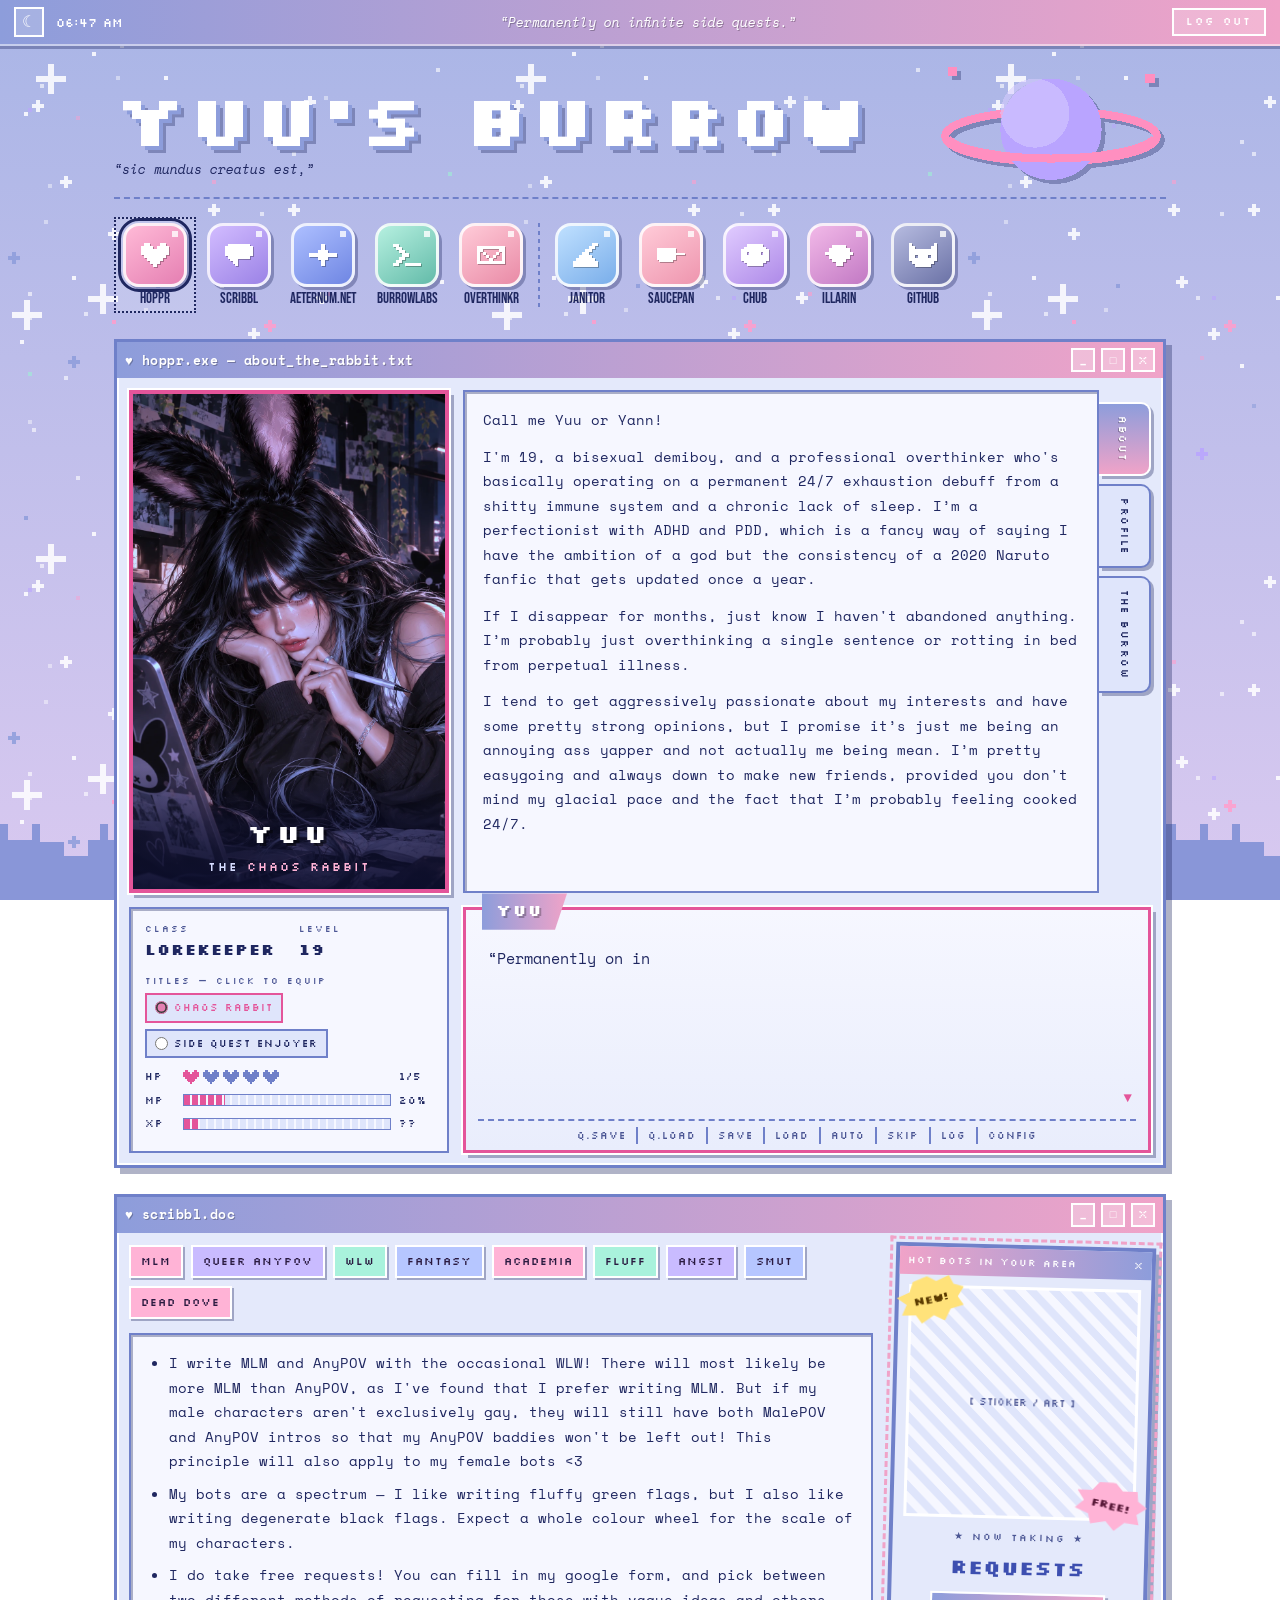
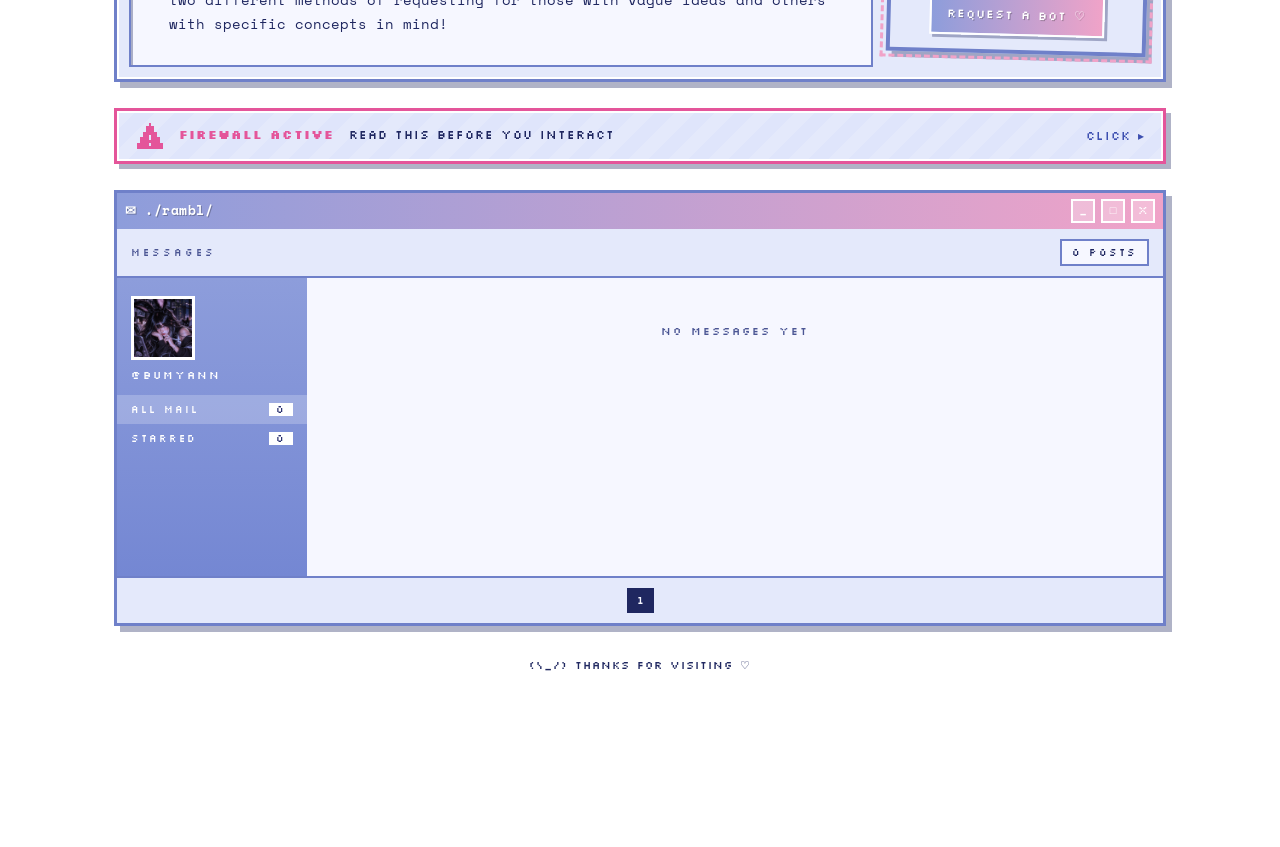
==== index.html @ b8a56e57 "Move Aeternum.net and BurrowLabs to their own pages; dock links to them; make logout popup optional " ====
<!doctype html>
<html lang="en"><head><meta charset="utf-8"><meta name="viewport" content="width=device-width, initial-scale=1">
<title>yuu's burrow</title>
<meta name="description" content="yuu's burrow — bots, lore, prompts and tools.">
<meta name="theme-color" content="#12153a">
<link rel="icon" href="data:image/svg+xml,%3Csvg xmlns='http://www.w3.org/2000/svg' viewBox='0 0 9 8' shape-rendering='crispEdges'%3E%3Cpath fill='%23ff9ecb' d='M1 0h2v1h3V0h2v1h1v3H8v1H7v1H6v1H5v1H4V7H3V6H2V5H1V4H0V1h1z'/%3E%3C/svg%3E">
<link href="https://fonts.googleapis.com/css2?family=Bebas+Neue&family=Silkscreen:wght@400;700&family=Space+Mono:ital,wght@0,400;0,700;1,400&display=swap" rel="stylesheet">
<link rel="stylesheet" href="style.css?v=24"></head><body>

<div class="topbar"><div class="tl"><button class="mode" id="mode" aria-label="toggle theme">☾</button><span class="clock" id="clock"></span></div>
 <div class="q">“Permanently on infinite side quests.”</div><button class="lo" id="logout" type="button">LOG OUT</button></div>

<div class="wrap">
 <div class="hero">
  <svg class="planet" viewBox="0 0 200 130" shape-rendering="crispEdges">
<ellipse cx="100" cy="68" rx="92" ry="22" fill="none" stroke="#ff8fc0" stroke-width="7"/>
<circle cx="100" cy="62" r="44" fill="#b9a4ff"/>
<path d="M62 78a44 44 0 0 0 76 0 44 44 0 0 1-76 0z" fill="#8d7bd8"/>
<circle cx="86" cy="48" r="30" fill="#d7ccff" opacity=".55"/>
<path d="M10 70a92 22 0 0 0 180 0" fill="none" stroke="#ff8fc0" stroke-width="7"/>
<g fill="#ff8fc0"><rect x="10" y="8" width="8" height="8"/><rect x="182" y="14" width="8" height="8"/></g></svg>
  <h1 class="logo">YUU'S BURROW</h1>
  <div class="sub">“sic mundus creatus est,”</div>
 </div>

 <nav class="dock" aria-label="apps">
  <a class="app on c-pink" href="#about"><div class="b"><svg class="px " viewBox="0 0 9 8" shape-rendering="crispEdges" fill="currentColor"><path d="M1 0h1v1h-1zM2 0h1v1h-1zM6 0h1v1h-1zM7 0h1v1h-1zM0 1h1v1h-1zM1 1h1v1h-1zM2 1h1v1h-1zM3 1h1v1h-1zM5 1h1v1h-1zM6 1h1v1h-1zM7 1h1v1h-1zM8 1h1v1h-1zM0 2h1v1h-1zM1 2h1v1h-1zM2 2h1v1h-1zM3 2h1v1h-1zM4 2h1v1h-1zM5 2h1v1h-1zM6 2h1v1h-1zM7 2h1v1h-1zM8 2h1v1h-1zM0 3h1v1h-1zM1 3h1v1h-1zM2 3h1v1h-1zM3 3h1v1h-1zM4 3h1v1h-1zM5 3h1v1h-1zM6 3h1v1h-1zM7 3h1v1h-1zM8 3h1v1h-1zM1 4h1v1h-1zM2 4h1v1h-1zM3 4h1v1h-1zM4 4h1v1h-1zM5 4h1v1h-1zM6 4h1v1h-1zM7 4h1v1h-1zM2 5h1v1h-1zM3 5h1v1h-1zM4 5h1v1h-1zM5 5h1v1h-1zM6 5h1v1h-1zM3 6h1v1h-1zM4 6h1v1h-1zM5 6h1v1h-1zM4 7h1v1h-1z"/></svg></div>hoppr</a>
  <a class="app c-lavender" href="#creations"><div class="b"><svg class="px " viewBox="0 0 11 9" shape-rendering="crispEdges" fill="currentColor"><path d="M1 0h1v1h-1zM2 0h1v1h-1zM3 0h1v1h-1zM4 0h1v1h-1zM5 0h1v1h-1zM6 0h1v1h-1zM7 0h1v1h-1zM8 0h1v1h-1zM9 0h1v1h-1zM0 1h1v1h-1zM1 1h1v1h-1zM2 1h1v1h-1zM3 1h1v1h-1zM4 1h1v1h-1zM5 1h1v1h-1zM6 1h1v1h-1zM7 1h1v1h-1zM8 1h1v1h-1zM9 1h1v1h-1zM10 1h1v1h-1zM0 2h1v1h-1zM1 2h1v1h-1zM2 2h1v1h-1zM3 2h1v1h-1zM4 2h1v1h-1zM5 2h1v1h-1zM6 2h1v1h-1zM7 2h1v1h-1zM8 2h1v1h-1zM9 2h1v1h-1zM10 2h1v1h-1zM0 3h1v1h-1zM1 3h1v1h-1zM2 3h1v1h-1zM3 3h1v1h-1zM4 3h1v1h-1zM5 3h1v1h-1zM6 3h1v1h-1zM7 3h1v1h-1zM8 3h1v1h-1zM9 3h1v1h-1zM10 3h1v1h-1zM0 4h1v1h-1zM1 4h1v1h-1zM2 4h1v1h-1zM3 4h1v1h-1zM4 4h1v1h-1zM5 4h1v1h-1zM6 4h1v1h-1zM7 4h1v1h-1zM8 4h1v1h-1zM9 4h1v1h-1zM10 4h1v1h-1zM1 5h1v1h-1zM2 5h1v1h-1zM3 5h1v1h-1zM4 5h1v1h-1zM5 5h1v1h-1zM6 5h1v1h-1zM7 5h1v1h-1zM8 5h1v1h-1zM9 5h1v1h-1zM2 6h1v1h-1zM3 6h1v1h-1zM4 6h1v1h-1zM3 7h1v1h-1zM4 7h1v1h-1zM4 8h1v1h-1z"/></svg></div>scribbl</a>
  <a class="app c-blue" href="aeternum.html"><div class="b"><svg class="px " viewBox="0 0 9 7" shape-rendering="crispEdges" fill="currentColor"><path d="M4 0h1v1h-1zM4 1h1v1h-1zM3 2h1v1h-1zM4 2h1v1h-1zM5 2h1v1h-1zM0 3h1v1h-1zM1 3h1v1h-1zM2 3h1v1h-1zM3 3h1v1h-1zM4 3h1v1h-1zM5 3h1v1h-1zM6 3h1v1h-1zM7 3h1v1h-1zM8 3h1v1h-1zM3 4h1v1h-1zM4 4h1v1h-1zM5 4h1v1h-1zM4 5h1v1h-1zM4 6h1v1h-1z"/></svg></div>aeternum.net</a>
  <a class="app c-mint" href="burrowlabs.html"><div class="b"><svg class="px " viewBox="0 0 9 7" shape-rendering="crispEdges" fill="currentColor"><path d="M0 0h1v1h-1zM1 0h1v1h-1zM1 1h1v1h-1zM2 1h1v1h-1zM2 2h1v1h-1zM3 2h1v1h-1zM3 3h1v1h-1zM4 3h1v1h-1zM2 4h1v1h-1zM3 4h1v1h-1zM1 5h1v1h-1zM2 5h1v1h-1zM0 6h1v1h-1zM1 6h1v1h-1zM4 6h1v1h-1zM5 6h1v1h-1zM6 6h1v1h-1zM7 6h1v1h-1zM8 6h1v1h-1z"/></svg></div>burrowlabs</a>
  <a class="app c-log" href="#blog"><div class="b"><svg class="px" viewBox="0 0 9 6" shape-rendering="crispEdges" fill="currentColor"><path d="M0 0h1v1h-1zM1 0h1v1h-1zM2 0h1v1h-1zM3 0h1v1h-1zM4 0h1v1h-1zM5 0h1v1h-1zM6 0h1v1h-1zM7 0h1v1h-1zM8 0h1v1h-1zM0 1h1v1h-1zM1 1h1v1h-1zM7 1h1v1h-1zM8 1h1v1h-1zM0 2h1v1h-1zM2 2h1v1h-1zM6 2h1v1h-1zM8 2h1v1h-1zM0 3h1v1h-1zM3 3h1v1h-1zM5 3h1v1h-1zM8 3h1v1h-1zM0 4h1v1h-1zM4 4h1v1h-1zM8 4h1v1h-1zM0 5h1v1h-1zM1 5h1v1h-1zM2 5h1v1h-1zM3 5h1v1h-1zM4 5h1v1h-1zM5 5h1v1h-1zM6 5h1v1h-1zM7 5h1v1h-1zM8 5h1v1h-1z"/></svg><span class="bl-dot" id="bl-dot" hidden></span></div>overthinkr</a>
  <span class="sep" aria-hidden="true"></span>
  <a class="app ext c-baby" href="https://janitorai.com/profiles/33edafb5-34ef-46c2-9151-640c435f408c_profile-of-bumyann" target="_blank" rel="noopener"><div class="b"><svg class="px " viewBox="0 0 9 8" shape-rendering="crispEdges" fill="currentColor"><path d="M6 0h1v1h-1zM7 0h1v1h-1zM5 1h1v1h-1zM6 1h1v1h-1zM4 2h1v1h-1zM5 2h1v1h-1zM3 3h1v1h-1zM4 3h1v1h-1zM2 4h1v1h-1zM3 4h1v1h-1zM4 4h1v1h-1zM5 4h1v1h-1zM1 5h1v1h-1zM2 5h1v1h-1zM3 5h1v1h-1zM4 5h1v1h-1zM5 5h1v1h-1zM6 5h1v1h-1zM0 6h1v1h-1zM1 6h1v1h-1zM2 6h1v1h-1zM3 6h1v1h-1zM4 6h1v1h-1zM5 6h1v1h-1zM6 6h1v1h-1zM7 6h1v1h-1zM0 7h1v1h-1zM1 7h1v1h-1zM2 7h1v1h-1zM3 7h1v1h-1zM4 7h1v1h-1zM5 7h1v1h-1zM6 7h1v1h-1zM7 7h1v1h-1z"/></svg></div>janitor</a>
  <a class="app ext c-peach" href="https://saucepan.ai/u/bumyann" target="_blank" rel="noopener"><div class="b"><svg class="px " viewBox="0 0 12 6" shape-rendering="crispEdges" fill="currentColor"><path d="M0 0h1v1h-1zM1 0h1v1h-1zM2 0h1v1h-1zM3 0h1v1h-1zM4 0h1v1h-1zM5 0h1v1h-1zM6 0h1v1h-1zM7 0h1v1h-1zM0 1h1v1h-1zM1 1h1v1h-1zM2 1h1v1h-1zM3 1h1v1h-1zM4 1h1v1h-1zM5 1h1v1h-1zM6 1h1v1h-1zM7 1h1v1h-1zM0 2h1v1h-1zM1 2h1v1h-1zM2 2h1v1h-1zM3 2h1v1h-1zM4 2h1v1h-1zM5 2h1v1h-1zM6 2h1v1h-1zM7 2h1v1h-1zM8 2h1v1h-1zM9 2h1v1h-1zM10 2h1v1h-1zM11 2h1v1h-1zM0 3h1v1h-1zM1 3h1v1h-1zM2 3h1v1h-1zM3 3h1v1h-1zM4 3h1v1h-1zM5 3h1v1h-1zM6 3h1v1h-1zM7 3h1v1h-1zM0 4h1v1h-1zM1 4h1v1h-1zM2 4h1v1h-1zM3 4h1v1h-1zM4 4h1v1h-1zM5 4h1v1h-1zM6 4h1v1h-1zM7 4h1v1h-1zM1 5h1v1h-1zM2 5h1v1h-1zM3 5h1v1h-1zM4 5h1v1h-1zM5 5h1v1h-1zM6 5h1v1h-1z"/></svg></div>saucepan</a>
  <a class="app ext c-lilac" href="https://chub.ai/users/bumyann" target="_blank" rel="noopener"><div class="b"><svg class="px " viewBox="0 0 10 8" shape-rendering="crispEdges" fill="currentColor"><path d="M2 0h1v1h-1zM3 0h1v1h-1zM4 0h1v1h-1zM5 0h1v1h-1zM6 0h1v1h-1zM7 0h1v1h-1zM1 1h1v1h-1zM2 1h1v1h-1zM3 1h1v1h-1zM4 1h1v1h-1zM5 1h1v1h-1zM6 1h1v1h-1zM7 1h1v1h-1zM8 1h1v1h-1zM0 2h1v1h-1zM1 2h1v1h-1zM2 2h1v1h-1zM3 2h1v1h-1zM4 2h1v1h-1zM5 2h1v1h-1zM6 2h1v1h-1zM7 2h1v1h-1zM8 2h1v1h-1zM9 2h1v1h-1zM0 3h1v1h-1zM1 3h1v1h-1zM3 3h1v1h-1zM4 3h1v1h-1zM5 3h1v1h-1zM6 3h1v1h-1zM8 3h1v1h-1zM9 3h1v1h-1zM0 4h1v1h-1zM1 4h1v1h-1zM2 4h1v1h-1zM3 4h1v1h-1zM4 4h1v1h-1zM5 4h1v1h-1zM6 4h1v1h-1zM7 4h1v1h-1zM8 4h1v1h-1zM9 4h1v1h-1zM0 5h1v1h-1zM1 5h1v1h-1zM2 5h1v1h-1zM3 5h1v1h-1zM4 5h1v1h-1zM5 5h1v1h-1zM6 5h1v1h-1zM7 5h1v1h-1zM8 5h1v1h-1zM9 5h1v1h-1zM1 6h1v1h-1zM2 6h1v1h-1zM3 6h1v1h-1zM4 6h1v1h-1zM5 6h1v1h-1zM6 6h1v1h-1zM7 6h1v1h-1zM8 6h1v1h-1zM2 7h1v1h-1zM3 7h1v1h-1zM4 7h1v1h-1zM5 7h1v1h-1zM6 7h1v1h-1zM7 7h1v1h-1z"/></svg></div>chub</a>
  <a class="app ext c-orchid" href="https://illarin.com/@ynnderepilled" target="_blank" rel="noopener"><div class="b"><svg class="px " viewBox="0 0 8 6" shape-rendering="crispEdges" fill="currentColor"><path d="M2 0h1v1h-1zM3 0h1v1h-1zM4 0h1v1h-1zM5 0h1v1h-1zM1 1h1v1h-1zM2 1h1v1h-1zM3 1h1v1h-1zM4 1h1v1h-1zM5 1h1v1h-1zM6 1h1v1h-1zM0 2h1v1h-1zM1 2h1v1h-1zM2 2h1v1h-1zM3 2h1v1h-1zM4 2h1v1h-1zM5 2h1v1h-1zM6 2h1v1h-1zM7 2h1v1h-1zM1 3h1v1h-1zM2 3h1v1h-1zM3 3h1v1h-1zM4 3h1v1h-1zM5 3h1v1h-1zM6 3h1v1h-1zM2 4h1v1h-1zM3 4h1v1h-1zM4 4h1v1h-1zM5 4h1v1h-1zM3 5h1v1h-1zM4 5h1v1h-1z"/></svg></div>illarin</a>
  <a class="app ext c-slate" href="https://github.com/bumyann" target="_blank" rel="noopener"><div class="b"><svg class="px " viewBox="0 0 9 8" shape-rendering="crispEdges" fill="currentColor"><path d="M0 0h1v1h-1zM8 0h1v1h-1zM0 1h1v1h-1zM1 1h1v1h-1zM7 1h1v1h-1zM8 1h1v1h-1zM0 2h1v1h-1zM1 2h1v1h-1zM2 2h1v1h-1zM3 2h1v1h-1zM4 2h1v1h-1zM5 2h1v1h-1zM6 2h1v1h-1zM7 2h1v1h-1zM8 2h1v1h-1zM0 3h1v1h-1zM1 3h1v1h-1zM2 3h1v1h-1zM3 3h1v1h-1zM4 3h1v1h-1zM5 3h1v1h-1zM6 3h1v1h-1zM7 3h1v1h-1zM8 3h1v1h-1zM0 4h1v1h-1zM1 4h1v1h-1zM3 4h1v1h-1zM4 4h1v1h-1zM5 4h1v1h-1zM7 4h1v1h-1zM8 4h1v1h-1zM0 5h1v1h-1zM1 5h1v1h-1zM2 5h1v1h-1zM3 5h1v1h-1zM4 5h1v1h-1zM5 5h1v1h-1zM6 5h1v1h-1zM7 5h1v1h-1zM8 5h1v1h-1zM1 6h1v1h-1zM2 6h1v1h-1zM3 6h1v1h-1zM4 6h1v1h-1zM5 6h1v1h-1zM6 6h1v1h-1zM7 6h1v1h-1zM2 7h1v1h-1zM3 7h1v1h-1zM4 7h1v1h-1zM5 7h1v1h-1zM6 7h1v1h-1z"/></svg></div>github</a>
 </nav>

 <section class="win" id="about"><div class="tb"><span class="t">♥ hoppr.exe — about_the_rabbit.txt</span><span class="sq">_</span><span class="sq">□</span><span class="sq">x</span></div>
  <div class="inner about">
   <div class="art"><img src="img/hoppr.webp?v=2" width="1086" height="1448" alt="Illustration of Yuu: a girl with long black hair and black bunny ears resting her chin on her hand, holding a pen, with a bunny-sticker laptop in front of her in a cozy room at night." decoding="async"><div class="cap"><span class="cn">YUU</span><span class="ct">the <em id="eqt">Chaos Rabbit</em></span></div></div>
   <div class="tabs" role="tablist" aria-label="hoppr tabs"><button type="button" role="tab" id="tab-about" aria-controls="panel-about" aria-selected="true">ABOUT</button><button type="button" role="tab" id="tab-profile" aria-controls="panel-profile" aria-selected="false" tabindex="-1">PROFILE</button><button type="button" role="tab" id="tab-burrow" aria-controls="panel-burrow" aria-selected="false" tabindex="-1">THE BURROW</button></div>
   <div class="pane stack"><div class="panel" id="panel-about" role="tabpanel" aria-labelledby="tab-about"><p>Call me Yuu or Yann!</p>
     <p>I'm 19, a bisexual demiboy, and a professional overthinker who's basically operating on a permanent 24/7 exhaustion debuff from a shitty immune system and a chronic lack of sleep. I’m a perfectionist with ADHD and PDD, which is a fancy way of saying I have the ambition of a god but the consistency of a 2020 Naruto fanfic that gets updated once a year.</p>
     <p>If I disappear for months, just know I haven't abandoned anything. I’m probably just overthinking a single sentence or rotting in bed from perpetual illness.</p>
     <p>I tend to get aggressively passionate about my interests and have some pretty strong opinions, but I promise it’s just me being an annoying ass yapper and not actually me being mean. I’m pretty easygoing and always down to make new friends, provided you don't mind my glacial pace and the fact that I’m probably feeling cooked 24/7.</p></div>
    <div class="panel off" id="panel-burrow" role="tabpanel" aria-labelledby="tab-burrow" aria-hidden="true">
     <p>I like rabbits. Rabbits have burrows. Naturally, I’ll have my own burrow. Duh.</p>
   <p>This is essentially a space where I dump all my bullshit for public access. Most of this exists because I got frustrated that nothing was detailed enough for what I actually wanted to write, so I built it from scratch. Severely poor impulse control and overly ambitious ideas have been a consistent contributor to this page’s existence.</p>
   <p>I do this for the love of the game. I want something, I make it. If it doesn’t fit my needs, I make something else.</p>
   <p>If something here is useful to you, take it. If you want to see something specific, I'm always open to suggestions — just know my turnaround time is when inspiration strikes, which is a polite way of saying when I feel like it.</p></div>
    <div class="panel off" id="panel-profile" role="tabpanel" aria-labelledby="tab-profile" aria-hidden="true">
     <p class="gd">PROFILE — click a field <span class="pc" id="pcount">0/11 read</span></p>
     <div class="pgrid" id="pgrid"><button type="button" class="pf" data-id="occupation"><span class="face front"><b class="tp">OCCUPATION</b></span><span class="face back"><small>OCCUPATION</small><b>University Student</b></span><em class="ln">Being a person is already a full-time job and somehow they added a degree on top. I attend things. I submit things. Every day I consider dropping out, and every day I get up anyway.</em></button><button type="button" class="pf" data-id="hobbies"><span class="face front"><b class="tp">HOBBIES</b></span><span class="face back"><small>HOBBIES</small><b>Writing, worldbuilding, gaming, reading, drawing, and watching anime and reading manga.</b></span><em class="ln">I have a lot of hobbies for someone whose ideal free weekend is lying perfectly still and doing nothing. The ambition is there. The battery is not.</em></button><button type="button" class="pf" data-id="likes"><span class="face front"><b class="tp">LIKES</b></span><span class="face back"><small>LIKES</small><b>Dead dove, gooning, general pervert activity</b></span><em class="ln">Honestly? Gooning is a lifestyle. I don&#x27;t have a personality, I have browser history. If anything happens to me, please blow up all my devices.</em></button><button type="button" class="pf" data-id="music"><span class="face front"><b class="tp">MUSIC</b></span><span class="face back"><small>MUSIC</small><b>Pierce the Veil, Sleeping with Sirens</b></span><em class="ln">I do in fact enjoy having someone scream in my ears all day.</em></button><button type="button" class="pf" data-id="comfort"><span class="face front"><b class="tp">COMFORT</b></span><span class="face back"><small>COMFORT</small><b>Watching Jay from the Kubz Scouts play games.</b></span><em class="ln">Bro&#x27;s dad and daddy at the same time. WHOOO SAID THAT.</em></button><button type="button" class="pf" data-id="recommends"><span class="face front"><b class="tp">RECOMMENDS</b></span><span class="face back"><small>RECOMMENDS</small><b>Omniscient Reader&#x27;s Viewpoint, Alien Stage</b></span><em class="ln">If you love crying over fictional characters and crashing out over pixels, please read ORV and/or watch Alien Stage.</em></button><button type="button" class="pf" data-id="dislikes"><span class="face front"><b class="tp">DISLIKES</b></span><span class="face back"><small>DISLIKES</small><b>Waking up early, cold food, small talk, unfinished series, and humid weather.</b></span><em class="ln">I&#x27;m either easily irritable or the universe really tests my patience daily. The list is long and I stand by every item.</em></button><button type="button" class="pf" data-id="peeve"><span class="face front"><b class="tp">PET PEEVE</b></span><span class="face back"><small>PET PEEVE</small><b>Public PDA, especially near my food.</b></span><em class="ln">No seriously, I&#x27;m trying to mind my own damn business half the time, and these people keep trying to make out sloppy style in front of my DAMN SALAD.</em></button><button type="button" class="pf" data-id="skill"><span class="face front"><b class="tp">SPECIAL SKILL</b></span><span class="face back"><small>SPECIAL SKILL</small><b>Having too many ideas.</b></span><em class="ln">Having ideas. Too many ideas, at all hours. Finishing them is a different skill and I don&#x27;t have that one.</em></button><button type="button" class="pf" data-id="dream"><span class="face front"><b class="tp">DREAM</b></span><span class="face back"><small>DREAM</small><b>To finish things, for once.</b></span><em class="ln">To finish one project. Just one. Completely. In a life with no humidity and no morning alarms. And then I would immediately start nine more, from bed.</em></button><button type="button" class="pf" data-id="weakness"><span class="face front"><b class="tp">WEAKNESS</b></span><span class="face back"><small>WEAKNESS</small><b>Lack of sleep and a chronically shit immune system.</b></span><em class="ln">I run on an average of 4 hours of sleep every day. I also get sick every few business days. Gee, I wonder why.</em></button><button type="button" class="pf secret lock" id="pf-secret" data-id="secret" aria-disabled="true"><span class="face front"><b class="tp">SECRET <span class="lk">🔒</span></b></span><span class="face back"><small>SECRET</small><b>You read everything</b></span><em class="ln">There is no secret. You&#x27;ve just learned my whole personality and the state of my browser history. Congratulations. We are friends now.</em></button></div></div></div>
   <div class="stat hd" id="charhd">
    <div class="sheet"><div><small>CLASS</small><b>Lorekeeper</b></div><div><small>LEVEL</small><b>19</b></div></div>
    <fieldset class="eq"><legend>TITLES — click to equip</legend>
     <label class="on"><input type="radio" name="title" value="Chaos Rabbit" checked> Chaos Rabbit</label>
     <label><input type="radio" name="title" value="Side Quest Enjoyer"> Side Quest Enjoyer</label></fieldset>
    <div class="mini">
     <div class="row hp"><span>HP</span><div class="hearts"><span><svg class="px " viewBox="0 0 9 8" shape-rendering="crispEdges" fill="currentColor"><path d="M1 0h1v1h-1zM2 0h1v1h-1zM6 0h1v1h-1zM7 0h1v1h-1zM0 1h1v1h-1zM1 1h1v1h-1zM2 1h1v1h-1zM3 1h1v1h-1zM5 1h1v1h-1zM6 1h1v1h-1zM7 1h1v1h-1zM8 1h1v1h-1zM0 2h1v1h-1zM1 2h1v1h-1zM2 2h1v1h-1zM3 2h1v1h-1zM4 2h1v1h-1zM5 2h1v1h-1zM6 2h1v1h-1zM7 2h1v1h-1zM8 2h1v1h-1zM0 3h1v1h-1zM1 3h1v1h-1zM2 3h1v1h-1zM3 3h1v1h-1zM4 3h1v1h-1zM5 3h1v1h-1zM6 3h1v1h-1zM7 3h1v1h-1zM8 3h1v1h-1zM1 4h1v1h-1zM2 4h1v1h-1zM3 4h1v1h-1zM4 4h1v1h-1zM5 4h1v1h-1zM6 4h1v1h-1zM7 4h1v1h-1zM2 5h1v1h-1zM3 5h1v1h-1zM4 5h1v1h-1zM5 5h1v1h-1zM6 5h1v1h-1zM3 6h1v1h-1zM4 6h1v1h-1zM5 6h1v1h-1zM4 7h1v1h-1z"/></svg></span><span class="e"><svg class="px " viewBox="0 0 9 8" shape-rendering="crispEdges" fill="currentColor"><path d="M1 0h1v1h-1zM2 0h1v1h-1zM6 0h1v1h-1zM7 0h1v1h-1zM0 1h1v1h-1zM1 1h1v1h-1zM2 1h1v1h-1zM3 1h1v1h-1zM5 1h1v1h-1zM6 1h1v1h-1zM7 1h1v1h-1zM8 1h1v1h-1zM0 2h1v1h-1zM1 2h1v1h-1zM2 2h1v1h-1zM3 2h1v1h-1zM4 2h1v1h-1zM5 2h1v1h-1zM6 2h1v1h-1zM7 2h1v1h-1zM8 2h1v1h-1zM0 3h1v1h-1zM1 3h1v1h-1zM2 3h1v1h-1zM3 3h1v1h-1zM4 3h1v1h-1zM5 3h1v1h-1zM6 3h1v1h-1zM7 3h1v1h-1zM8 3h1v1h-1zM1 4h1v1h-1zM2 4h1v1h-1zM3 4h1v1h-1zM4 4h1v1h-1zM5 4h1v1h-1zM6 4h1v1h-1zM7 4h1v1h-1zM2 5h1v1h-1zM3 5h1v1h-1zM4 5h1v1h-1zM5 5h1v1h-1zM6 5h1v1h-1zM3 6h1v1h-1zM4 6h1v1h-1zM5 6h1v1h-1zM4 7h1v1h-1z"/></svg></span><span class="e"><svg class="px " viewBox="0 0 9 8" shape-rendering="crispEdges" fill="currentColor"><path d="M1 0h1v1h-1zM2 0h1v1h-1zM6 0h1v1h-1zM7 0h1v1h-1zM0 1h1v1h-1zM1 1h1v1h-1zM2 1h1v1h-1zM3 1h1v1h-1zM5 1h1v1h-1zM6 1h1v1h-1zM7 1h1v1h-1zM8 1h1v1h-1zM0 2h1v1h-1zM1 2h1v1h-1zM2 2h1v1h-1zM3 2h1v1h-1zM4 2h1v1h-1zM5 2h1v1h-1zM6 2h1v1h-1zM7 2h1v1h-1zM8 2h1v1h-1zM0 3h1v1h-1zM1 3h1v1h-1zM2 3h1v1h-1zM3 3h1v1h-1zM4 3h1v1h-1zM5 3h1v1h-1zM6 3h1v1h-1zM7 3h1v1h-1zM8 3h1v1h-1zM1 4h1v1h-1zM2 4h1v1h-1zM3 4h1v1h-1zM4 4h1v1h-1zM5 4h1v1h-1zM6 4h1v1h-1zM7 4h1v1h-1zM2 5h1v1h-1zM3 5h1v1h-1zM4 5h1v1h-1zM5 5h1v1h-1zM6 5h1v1h-1zM3 6h1v1h-1zM4 6h1v1h-1zM5 6h1v1h-1zM4 7h1v1h-1z"/></svg></span><span class="e"><svg class="px " viewBox="0 0 9 8" shape-rendering="crispEdges" fill="currentColor"><path d="M1 0h1v1h-1zM2 0h1v1h-1zM6 0h1v1h-1zM7 0h1v1h-1zM0 1h1v1h-1zM1 1h1v1h-1zM2 1h1v1h-1zM3 1h1v1h-1zM5 1h1v1h-1zM6 1h1v1h-1zM7 1h1v1h-1zM8 1h1v1h-1zM0 2h1v1h-1zM1 2h1v1h-1zM2 2h1v1h-1zM3 2h1v1h-1zM4 2h1v1h-1zM5 2h1v1h-1zM6 2h1v1h-1zM7 2h1v1h-1zM8 2h1v1h-1zM0 3h1v1h-1zM1 3h1v1h-1zM2 3h1v1h-1zM3 3h1v1h-1zM4 3h1v1h-1zM5 3h1v1h-1zM6 3h1v1h-1zM7 3h1v1h-1zM8 3h1v1h-1zM1 4h1v1h-1zM2 4h1v1h-1zM3 4h1v1h-1zM4 4h1v1h-1zM5 4h1v1h-1zM6 4h1v1h-1zM7 4h1v1h-1zM2 5h1v1h-1zM3 5h1v1h-1zM4 5h1v1h-1zM5 5h1v1h-1zM6 5h1v1h-1zM3 6h1v1h-1zM4 6h1v1h-1zM5 6h1v1h-1zM4 7h1v1h-1z"/></svg></span><span class="e"><svg class="px " viewBox="0 0 9 8" shape-rendering="crispEdges" fill="currentColor"><path d="M1 0h1v1h-1zM2 0h1v1h-1zM6 0h1v1h-1zM7 0h1v1h-1zM0 1h1v1h-1zM1 1h1v1h-1zM2 1h1v1h-1zM3 1h1v1h-1zM5 1h1v1h-1zM6 1h1v1h-1zM7 1h1v1h-1zM8 1h1v1h-1zM0 2h1v1h-1zM1 2h1v1h-1zM2 2h1v1h-1zM3 2h1v1h-1zM4 2h1v1h-1zM5 2h1v1h-1zM6 2h1v1h-1zM7 2h1v1h-1zM8 2h1v1h-1zM0 3h1v1h-1zM1 3h1v1h-1zM2 3h1v1h-1zM3 3h1v1h-1zM4 3h1v1h-1zM5 3h1v1h-1zM6 3h1v1h-1zM7 3h1v1h-1zM8 3h1v1h-1zM1 4h1v1h-1zM2 4h1v1h-1zM3 4h1v1h-1zM4 4h1v1h-1zM5 4h1v1h-1zM6 4h1v1h-1zM7 4h1v1h-1zM2 5h1v1h-1zM3 5h1v1h-1zM4 5h1v1h-1zM5 5h1v1h-1zM6 5h1v1h-1zM3 6h1v1h-1zM4 6h1v1h-1zM5 6h1v1h-1zM4 7h1v1h-1z"/></svg></span></div><span>1/5</span></div>
     <div class="row"><span>MP</span><div class="seg"><i style="width:20%"></i></div><span>20%</span></div>
     <div class="row"><span>XP</span><div class="seg"><i style="width:8%"></i></div><span>??</span></div>
    </div>
   </div>
   <div class="vn" role="group" aria-label="dialogue">
    <span class="nm">YUU</span>
    <div class="tx"><span id="vn-text">“Permanently on infinite side quests. I’ll work on a new bot soon… Probably.”</span><span class="nx" aria-hidden="true">▼</span></div>
    <div class="bar"><button type="button" data-m="quick saved ♡">Q.SAVE</button><button type="button" data-m="no save data found">Q.LOAD</button><button type="button" data-m="saved ♡">SAVE</button><button type="button" data-m="no save data found">LOAD</button><button type="button" data-a="auto">AUTO</button><button type="button" data-a="skip">SKIP</button><button type="button" data-m="log: permanently on infinite side quests.">LOG</button><button type="button" data-a="theme">CONFIG</button></div>
   </div>
  </div></section>

 <section class="win" id="creations"><div class="tb"><span class="t">♥ scribbl.doc</span><span class="sq" data-m>_</span><span class="sq">□</span><span class="sq">x</span></div>
  <div class="inner two"><div>
   <div class="chips"><span class="a">MLM</span><span class="b">Queer AnyPOV</span><span class="c">WLW</span><span class="d">Fantasy</span><span class="a">Academia</span><span class="c">Fluff</span><span class="b">Angst</span><span class="d">Smut</span><span class="a">Dead Dove</span></div>
   <div class="pane"><ul>
    <li>I write MLM and AnyPOV with the occasional WLW! There will most likely be more MLM than AnyPOV, as I've found that I prefer writing MLM. But if my male characters aren't exclusively gay, they will still have both MalePOV and AnyPOV intros so that my AnyPOV baddies won't be left out! This principle will also apply to my female bots &lt;3</li>
    <li>My bots are a spectrum — I like writing fluffy green flags, but I also like writing degenerate black flags. Expect a whole colour wheel for the scale of my characters.</li>
    <li>I do take free requests! You can fill in my google form, and pick between two different methods of requesting for those with vague ideas and others with specific concepts in mind!</li></ul></div></div>
   <aside class="ad"><div class="h"><span>HOT BOTS IN YOUR AREA</span><span>x</span></div>
    <div class="pic"><span class="stk l">NEW!</span><span class="stk r">FREE!</span>[ sticker / art ]</div>
    <div class="nw">★ NOW TAKING ★</div><h4>REQUESTS</h4>
    <div style="text-align:center;padding-bottom:14px"><a class="btn" href="https://forms.gle/Yt6AF4SjC9vAevhc9" target="_blank" rel="noopener">REQUEST A BOT ♡</a></div></aside>
  </div></section>

 <section id="boundaries"><button type="button" class="fwbanner" id="fwopen" aria-haspopup="dialog"><span class="bi"><svg class="px " viewBox="0 0 9 9" shape-rendering="crispEdges" fill="currentColor"><path d="M4 0h1v1h-1zM3 1h1v1h-1zM4 1h1v1h-1zM5 1h1v1h-1zM3 2h1v1h-1zM4 2h1v1h-1zM5 2h1v1h-1zM2 3h1v1h-1zM3 3h1v1h-1zM4 3h1v1h-1zM5 3h1v1h-1zM6 3h1v1h-1zM2 4h1v1h-1zM3 4h1v1h-1zM5 4h1v1h-1zM6 4h1v1h-1zM1 5h1v1h-1zM2 5h1v1h-1zM3 5h1v1h-1zM5 5h1v1h-1zM6 5h1v1h-1zM7 5h1v1h-1zM1 6h1v1h-1zM2 6h1v1h-1zM3 6h1v1h-1zM4 6h1v1h-1zM5 6h1v1h-1zM6 6h1v1h-1zM7 6h1v1h-1zM0 7h1v1h-1zM1 7h1v1h-1zM2 7h1v1h-1zM3 7h1v1h-1zM5 7h1v1h-1zM6 7h1v1h-1zM7 7h1v1h-1zM8 7h1v1h-1zM0 8h1v1h-1zM1 8h1v1h-1zM2 8h1v1h-1zM3 8h1v1h-1zM4 8h1v1h-1zM5 8h1v1h-1zM6 8h1v1h-1zM7 8h1v1h-1zM8 8h1v1h-1z"/></svg></span><span class="bt"><b>FIREWALL ACTIVE</b> read this before you interact</span><span class="bgo">CLICK ▸</span></button></section>

 <section class="win mail" id="blog"><div class="tb"><span class="t">✉ ./rambl/</span><span class="sq">_</span><span class="sq">□</span><span class="sq">x</span></div>
  <div class="inner">
   <div class="bl-hero" id="bl-hero" hidden><div class="bl-im" id="bl-him"><span class="bl-new" id="bl-hnew">NEW</span></div><div class="bl-tx"><div class="bl-k" id="bl-hk"></div><h2 id="bl-ht"></h2><p id="bl-hp"></p><button type="button" class="bl-rd" id="bl-hr">READ ▸</button></div></div>
   <div class="bl-mh"><span>MESSAGES</span><span class="bl-cnt" id="bl-cnt">0 POSTS</span></div>
   <div class="bl-mb"><div class="bl-side" id="bl-side"></div><div class="bl-main"><div id="bl-list"></div><div id="bl-read" hidden></div></div></div>
   <div class="bl-pg"><span>1</span></div></div></section>

 <footer>(\_/) THANKS FOR VISITING ♡</footer>
</div>
<div class="fw" id="fw" role="presentation">
 <div class="win err" id="fw-rules" role="dialog" aria-modal="true" aria-labelledby="fw-rt">
  <div class="tb"><span class="warnic"><svg class="px " viewBox="0 0 9 9" shape-rendering="crispEdges" fill="currentColor"><path d="M4 0h1v1h-1zM3 1h1v1h-1zM4 1h1v1h-1zM5 1h1v1h-1zM3 2h1v1h-1zM4 2h1v1h-1zM5 2h1v1h-1zM2 3h1v1h-1zM3 3h1v1h-1zM4 3h1v1h-1zM5 3h1v1h-1zM6 3h1v1h-1zM2 4h1v1h-1zM3 4h1v1h-1zM5 4h1v1h-1zM6 4h1v1h-1zM1 5h1v1h-1zM2 5h1v1h-1zM3 5h1v1h-1zM5 5h1v1h-1zM6 5h1v1h-1zM7 5h1v1h-1zM1 6h1v1h-1zM2 6h1v1h-1zM3 6h1v1h-1zM4 6h1v1h-1zM5 6h1v1h-1zM6 6h1v1h-1zM7 6h1v1h-1zM0 7h1v1h-1zM1 7h1v1h-1zM2 7h1v1h-1zM3 7h1v1h-1zM5 7h1v1h-1zM6 7h1v1h-1zM7 7h1v1h-1zM8 7h1v1h-1zM0 8h1v1h-1zM1 8h1v1h-1zM2 8h1v1h-1zM3 8h1v1h-1zM4 8h1v1h-1zM5 8h1v1h-1zM6 8h1v1h-1zM7 8h1v1h-1zM8 8h1v1h-1z"/></svg></span><span class="t" id="fw-rt">firewall.cfg</span><button class="sq" type="button" data-fwx="rules" aria-label="close">x</button></div>
  <div class="inner"><div class="dlg"><div class="ico"><svg class="px " viewBox="0 0 9 9" shape-rendering="crispEdges" fill="currentColor"><path d="M4 0h1v1h-1zM3 1h1v1h-1zM4 1h1v1h-1zM5 1h1v1h-1zM3 2h1v1h-1zM4 2h1v1h-1zM5 2h1v1h-1zM2 3h1v1h-1zM3 3h1v1h-1zM4 3h1v1h-1zM5 3h1v1h-1zM6 3h1v1h-1zM2 4h1v1h-1zM3 4h1v1h-1zM5 4h1v1h-1zM6 4h1v1h-1zM1 5h1v1h-1zM2 5h1v1h-1zM3 5h1v1h-1zM5 5h1v1h-1zM6 5h1v1h-1zM7 5h1v1h-1zM1 6h1v1h-1zM2 6h1v1h-1zM3 6h1v1h-1zM4 6h1v1h-1zM5 6h1v1h-1zM6 6h1v1h-1zM7 6h1v1h-1zM0 7h1v1h-1zM1 7h1v1h-1zM2 7h1v1h-1zM3 7h1v1h-1zM5 7h1v1h-1zM6 7h1v1h-1zM7 7h1v1h-1zM8 7h1v1h-1zM0 8h1v1h-1zM1 8h1v1h-1zM2 8h1v1h-1zM3 8h1v1h-1zM4 8h1v1h-1zM5 8h1v1h-1zM6 8h1v1h-1zM7 8h1v1h-1zM8 8h1v1h-1z"/></svg></div><div class="eb"><p><b>rules:</b></p><ul>
    <li>I block freely. I don't need to tell you why, either. If you're blocked, chances are you've either broken one of my rules, are part of my DNI list, or I simply don't vibe with you and/or your content. No hard feelings.</li>
    <li>Do not ask for POV changes. If I make a bot that is exclusively MLM and WLW, it will stay exclusively MLM and WLW.</li>
    <li>Complaining about a bot being set in AnyPOV/FemPOV. You may not be demanding for a POV change, but it's equally disrespectful. There's plenty of FemPOV/AnyPOV creators on this website writing similar content. I'd like to make content that could be just for me and my community, thank you.</li>
    <li>Create a private version of my bots if you really want to, just don't mention them to me. <span class="dni">Especially</span> if you change my bots from MLM/WLW to MLW. This is the one thing I absolutely cannot tolerate, and no, I don't care how badly you want to RP with it. It warrants an instant block, so you're better off not telling me at all.</li>
    <li>I'm serious when I say I seriously do not tolerate any transphobia when it comes to my transgender and gender nonconforming characters. My transman characters can have tits and a pussy if they want to. My transwomen characters can have a dick and present as masculine if they want to. Basic respect isn't difficult.</li></ul></div></div>
   <div class="mbtns"><button type="button" class="pri" data-fwx="rules">i understand</button></div></div></div>
 <div class="win err" id="fw-dni" role="dialog" aria-modal="true" aria-labelledby="fw-dt">
  <div class="tb"><span class="warnic"><svg class="px " viewBox="0 0 9 9" shape-rendering="crispEdges" fill="currentColor"><path d="M4 0h1v1h-1zM3 1h1v1h-1zM4 1h1v1h-1zM5 1h1v1h-1zM3 2h1v1h-1zM4 2h1v1h-1zM5 2h1v1h-1zM2 3h1v1h-1zM3 3h1v1h-1zM4 3h1v1h-1zM5 3h1v1h-1zM6 3h1v1h-1zM2 4h1v1h-1zM3 4h1v1h-1zM5 4h1v1h-1zM6 4h1v1h-1zM1 5h1v1h-1zM2 5h1v1h-1zM3 5h1v1h-1zM5 5h1v1h-1zM6 5h1v1h-1zM7 5h1v1h-1zM1 6h1v1h-1zM2 6h1v1h-1zM3 6h1v1h-1zM4 6h1v1h-1zM5 6h1v1h-1zM6 6h1v1h-1zM7 6h1v1h-1zM0 7h1v1h-1zM1 7h1v1h-1zM2 7h1v1h-1zM3 7h1v1h-1zM5 7h1v1h-1zM6 7h1v1h-1zM7 7h1v1h-1zM8 7h1v1h-1zM0 8h1v1h-1zM1 8h1v1h-1zM2 8h1v1h-1zM3 8h1v1h-1zM4 8h1v1h-1zM5 8h1v1h-1zM6 8h1v1h-1zM7 8h1v1h-1zM8 8h1v1h-1z"/></svg></span><span class="t" id="fw-dt">blocklist.txt</span><button class="sq" type="button" data-fwx="dni" aria-label="close">x</button></div>
  <div class="inner"><div class="dlg"><div class="ico"><svg class="px " viewBox="0 0 9 9" shape-rendering="crispEdges" fill="currentColor"><path d="M4 0h1v1h-1zM3 1h1v1h-1zM4 1h1v1h-1zM5 1h1v1h-1zM3 2h1v1h-1zM4 2h1v1h-1zM5 2h1v1h-1zM2 3h1v1h-1zM3 3h1v1h-1zM4 3h1v1h-1zM5 3h1v1h-1zM6 3h1v1h-1zM2 4h1v1h-1zM3 4h1v1h-1zM5 4h1v1h-1zM6 4h1v1h-1zM1 5h1v1h-1zM2 5h1v1h-1zM3 5h1v1h-1zM5 5h1v1h-1zM6 5h1v1h-1zM7 5h1v1h-1zM1 6h1v1h-1zM2 6h1v1h-1zM3 6h1v1h-1zM4 6h1v1h-1zM5 6h1v1h-1zM6 6h1v1h-1zM7 6h1v1h-1zM0 7h1v1h-1zM1 7h1v1h-1zM2 7h1v1h-1zM3 7h1v1h-1zM5 7h1v1h-1zM6 7h1v1h-1zM7 7h1v1h-1zM8 7h1v1h-1zM0 8h1v1h-1zM1 8h1v1h-1zM2 8h1v1h-1zM3 8h1v1h-1zM4 8h1v1h-1zM5 8h1v1h-1zM6 8h1v1h-1zM7 8h1v1h-1zM8 8h1v1h-1z"/></svg></div><div class="eb"><p><b>do not interact if you're…</b></p><ul>
    <li>Homophobic, Transphobic, Xenophobic, Islamophobic, Misogynistic, Sexist, Ableist, etc. You're not edgy or cool, you're just a loser.</li>
    <li>Uncomfortable with my content. Just go away, man. You don't need to tell me whether you dislike certain tropes I write. The world keeps spinning either way.</li></ul></div></div>
   <div class="mbtns"><button type="button" class="pri" data-fwx="dni">ok</button></div></div></div>
</div>
<div class="modal" id="modal" role="dialog" aria-modal="true" aria-labelledby="mt"><div class="win">
 <div class="tb"><span class="t" id="mt">logout.exe</span><button class="sq" type="button" data-x aria-label="close">x</button></div>
 <div class="inner"><div class="dlg"><div class="ico"><svg class="px " viewBox="0 0 10 8" shape-rendering="crispEdges" fill="currentColor"><path d="M4 0h1v1h-1zM5 0h1v1h-1zM2 1h1v1h-1zM4 1h1v1h-1zM5 1h1v1h-1zM7 1h1v1h-1zM1 2h1v1h-1zM2 2h1v1h-1zM4 2h1v1h-1zM5 2h1v1h-1zM7 2h1v1h-1zM8 2h1v1h-1zM0 3h1v1h-1zM1 3h1v1h-1zM4 3h1v1h-1zM5 3h1v1h-1zM8 3h1v1h-1zM9 3h1v1h-1zM0 4h1v1h-1zM1 4h1v1h-1zM8 4h1v1h-1zM9 4h1v1h-1zM0 5h1v1h-1zM1 5h1v1h-1zM8 5h1v1h-1zM9 5h1v1h-1zM1 6h1v1h-1zM2 6h1v1h-1zM7 6h1v1h-1zM8 6h1v1h-1zM2 7h1v1h-1zM3 7h1v1h-1zM4 7h1v1h-1zM5 7h1v1h-1zM6 7h1v1h-1zM7 7h1v1h-1z"/></svg></div><div>
  <div id="s1"><p><b>leave the burrow?</b></p><small>your side quests will not be saved.</small>
   <div class="mbtns"><button type="button" data-x>stay</button><button type="button" class="pri" id="yes">yes, log out</button></div></div>
  <div id="s2" hidden><p><b>ERROR 404: exit not found</b></p><small>you are permanently on infinite side quests. logout cancelled. probably.</small>
   <div class="mbtns"><button type="button" class="pri" id="ok">ok :(</button></div></div>
 </div></div></div></div></div>
<div class="sr" id="vn-sr" aria-live="polite"></div>
<div class="toast" id="toast" role="status" aria-live="polite"></div>
<script src="script.js?v=24"></script></body></html>
---- style.css ----
:root{
 --sky1:#a9b5e6;--sky2:#d9c9f0;--stars:url("data:image/svg+xml,%3Csvg%20xmlns%3D%22http%3A//www.w3.org/2000/svg%22%20width%3D%22480%22%20height%3D%22480%22%20shape-rendering%3D%22crispEdges%22%3E%3Crect%20x%3D%22164%22%20y%3D%2276%22%20width%3D%224%22%20height%3D%224%22%20fill%3D%22%23ffffff%22%20opacity%3D%221%22/%3E%3Crect%20x%3D%2224%22%20y%3D%2236%22%20width%3D%224%22%20height%3D%224%22%20fill%3D%22%238d9ddb%22%20opacity%3D%221%22/%3E%3Crect%20x%3D%2248%22%20y%3D%22184%22%20width%3D%224%22%20height%3D%224%22%20fill%3D%22%23ffffff%22%20opacity%3D%220.5%22/%3E%3Crect%20x%3D%22464%22%20y%3D%22256%22%20width%3D%224%22%20height%3D%224%22%20fill%3D%22%23ffffff%22%20opacity%3D%220.5%22/%3E%3Crect%20x%3D%2244%22%20y%3D%22220%22%20width%3D%224%22%20height%3D%224%22%20fill%3D%22%23ffffff%22%20opacity%3D%220.5%22/%3E%3Crect%20x%3D%22120%22%20y%3D%2244%22%20width%3D%224%22%20height%3D%224%22%20fill%3D%22%23ffffff%22%20opacity%3D%220.7%22/%3E%3Crect%20x%3D%2228%22%20y%3D%22420%22%20width%3D%224%22%20height%3D%224%22%20fill%3D%22%23ffffff%22%20opacity%3D%220.5%22/%3E%3Crect%20x%3D%22112%22%20y%3D%22320%22%20width%3D%224%22%20height%3D%224%22%20fill%3D%22%23ff9ecb%22%20opacity%3D%221%22/%3E%3Crect%20x%3D%2228%22%20y%3D%22292%22%20width%3D%224%22%20height%3D%224%22%20fill%3D%22%23ffffff%22%20opacity%3D%220.7%22/%3E%3Crect%20x%3D%2224%22%20y%3D%22112%22%20width%3D%224%22%20height%3D%224%22%20fill%3D%22%23ffffff%22%20opacity%3D%221%22/%3E%3Crect%20x%3D%22436%22%20y%3D%2268%22%20width%3D%224%22%20height%3D%224%22%20fill%3D%22%23ffffff%22%20opacity%3D%220.7%22/%3E%3Crect%20x%3D%2272%22%20y%3D%22276%22%20width%3D%224%22%20height%3D%224%22%20fill%3D%22%23ffffff%22%20opacity%3D%221%22/%3E%3Crect%20x%3D%22156%22%20y%3D%22284%22%20width%3D%224%22%20height%3D%224%22%20fill%3D%22%238d9ddb%22%20opacity%3D%221%22/%3E%3Crect%20x%3D%2292%22%20y%3D%2252%22%20width%3D%224%22%20height%3D%224%22%20fill%3D%22%23ffffff%22%20opacity%3D%221%22/%3E%3Crect%20x%3D%22324%22%20y%3D%2296%22%20width%3D%224%22%20height%3D%224%22%20fill%3D%22%23ffffff%22%20opacity%3D%220.5%22/%3E%3Crect%20x%3D%22280%22%20y%3D%22364%22%20width%3D%224%22%20height%3D%224%22%20fill%3D%22%23ffffff%22%20opacity%3D%221%22/%3E%3Crect%20x%3D%2228%22%20y%3D%22316%22%20width%3D%224%22%20height%3D%224%22%20fill%3D%22%23ffffff%22%20opacity%3D%220.7%22/%3E%3Crect%20x%3D%22348%22%20y%3D%22272%22%20width%3D%224%22%20height%3D%224%22%20fill%3D%22%23ffffff%22%20opacity%3D%220.7%22/%3E%3Crect%20x%3D%22236%22%20y%3D%22296%22%20width%3D%224%22%20height%3D%224%22%20fill%3D%22%23ffffff%22%20opacity%3D%220.7%22/%3E%3Crect%20x%3D%22152%22%20y%3D%22124%22%20width%3D%224%22%20height%3D%224%22%20fill%3D%22%23b9a4ff%22%20opacity%3D%220.5%22/%3E%3Crect%20x%3D%22356%22%20y%3D%22396%22%20width%3D%224%22%20height%3D%224%22%20fill%3D%22%23ffffff%22%20opacity%3D%220.5%22/%3E%3Crect%20x%3D%22292%22%20y%3D%22152%22%20width%3D%224%22%20height%3D%224%22%20fill%3D%22%23ffffff%22%20opacity%3D%220.7%22/%3E%3Crect%20x%3D%22448%22%20y%3D%22172%22%20width%3D%224%22%20height%3D%224%22%20fill%3D%22%239ff0d4%22%20opacity%3D%220.7%22/%3E%3Crect%20x%3D%22144%22%20y%3D%22308%22%20width%3D%224%22%20height%3D%224%22%20fill%3D%22%23ffffff%22%20opacity%3D%220.5%22/%3E%3Crect%20x%3D%22260%22%20y%3D%22212%22%20width%3D%224%22%20height%3D%224%22%20fill%3D%22%23ffffff%22%20opacity%3D%220.7%22/%3E%3Crect%20x%3D%2276%22%20y%3D%22476%22%20width%3D%224%22%20height%3D%224%22%20fill%3D%22%23ffffff%22%20opacity%3D%220.7%22/%3E%3Crect%20x%3D%2220%22%20y%3D%22340%22%20width%3D%224%22%20height%3D%224%22%20fill%3D%22%23ffffff%22%20opacity%3D%221%22/%3E%3Crect%20x%3D%22292%22%20y%3D%22404%22%20width%3D%224%22%20height%3D%224%22%20fill%3D%22%238d9ddb%22%20opacity%3D%220.7%22/%3E%3Crect%20x%3D%22172%22%20y%3D%22352%22%20width%3D%224%22%20height%3D%224%22%20fill%3D%22%23ffffff%22%20opacity%3D%221%22/%3E%3Crect%20x%3D%22252%22%20y%3D%22296%22%20width%3D%224%22%20height%3D%224%22%20fill%3D%22%23b9a4ff%22%20opacity%3D%220.7%22/%3E%3Crect%20x%3D%2232%22%20y%3D%22428%22%20width%3D%224%22%20height%3D%224%22%20fill%3D%22%23ffffff%22%20opacity%3D%220.7%22/%3E%3Crect%20x%3D%22240%22%20y%3D%22356%22%20width%3D%224%22%20height%3D%224%22%20fill%3D%22%23ff9ecb%22%20opacity%3D%220.5%22/%3E%3Crect%20x%3D%2228%22%20y%3D%22372%22%20width%3D%224%22%20height%3D%224%22%20fill%3D%22%239ff0d4%22%20opacity%3D%220.7%22/%3E%3Crect%20x%3D%22328%22%20y%3D%22292%22%20width%3D%224%22%20height%3D%224%22%20fill%3D%22%23ff9ecb%22%20opacity%3D%220.7%22/%3E%3Crect%20x%3D%22144%22%20y%3D%22364%22%20width%3D%224%22%20height%3D%224%22%20fill%3D%22%23ffffff%22%20opacity%3D%221%22/%3E%3Crect%20x%3D%22176%22%20y%3D%228%22%20width%3D%224%22%20height%3D%224%22%20fill%3D%22%23ffffff%22%20opacity%3D%220.7%22/%3E%3Crect%20x%3D%2284%22%20y%3D%22312%22%20width%3D%224%22%20height%3D%224%22%20fill%3D%22%23ffffff%22%20opacity%3D%220.7%22/%3E%3Crect%20x%3D%2228%22%20y%3D%22108%22%20width%3D%224%22%20height%3D%224%22%20fill%3D%22%23b9a4ff%22%20opacity%3D%220.7%22/%3E%3Crect%20x%3D%2264%22%20y%3D%22376%22%20width%3D%224%22%20height%3D%224%22%20fill%3D%22%23ffffff%22%20opacity%3D%220.7%22/%3E%3Crect%20x%3D%22200%22%20y%3D%22468%22%20width%3D%224%22%20height%3D%224%22%20fill%3D%22%238d9ddb%22%20opacity%3D%220.7%22/%3E%3Crect%20x%3D%2240%22%20y%3D%2284%22%20width%3D%224%22%20height%3D%224%22%20fill%3D%22%23ffffff%22%20opacity%3D%220.7%22/%3E%3Crect%20x%3D%22280%22%20y%3D%22140%22%20width%3D%224%22%20height%3D%224%22%20fill%3D%22%23ffffff%22%20opacity%3D%220.7%22/%3E%3Crect%20x%3D%22440%22%20y%3D%22280%22%20width%3D%224%22%20height%3D%224%22%20fill%3D%22%23ffffff%22%20opacity%3D%221%22/%3E%3Crect%20x%3D%22212%22%20y%3D%22180%22%20width%3D%224%22%20height%3D%224%22%20fill%3D%22%23ff9ecb%22%20opacity%3D%220.7%22/%3E%3Crect%20x%3D%22116%22%20y%3D%2276%22%20width%3D%224%22%20height%3D%224%22%20fill%3D%22%23ffffff%22%20opacity%3D%220.5%22/%3E%3Crect%20x%3D%2276%22%20y%3D%22116%22%20width%3D%224%22%20height%3D%224%22%20fill%3D%22%23ff9ecb%22%20opacity%3D%220.5%22/%3E%3Crect%20x%3D%2212%22%20y%3D%22256%22%20width%3D%224%22%20height%3D%224%22%20fill%3D%22%238d9ddb%22/%3E%3Crect%20x%3D%228%22%20y%3D%22256%22%20width%3D%224%22%20height%3D%224%22%20fill%3D%22%238d9ddb%22/%3E%3Crect%20x%3D%2216%22%20y%3D%22256%22%20width%3D%224%22%20height%3D%224%22%20fill%3D%22%238d9ddb%22/%3E%3Crect%20x%3D%2212%22%20y%3D%22252%22%20width%3D%224%22%20height%3D%224%22%20fill%3D%22%238d9ddb%22/%3E%3Crect%20x%3D%2212%22%20y%3D%22260%22%20width%3D%224%22%20height%3D%224%22%20fill%3D%22%238d9ddb%22/%3E%3Crect%20x%3D%22308%22%20y%3D%22100%22%20width%3D%224%22%20height%3D%224%22%20fill%3D%22%23ffffff%22/%3E%3Crect%20x%3D%22304%22%20y%3D%22100%22%20width%3D%224%22%20height%3D%224%22%20fill%3D%22%23ffffff%22/%3E%3Crect%20x%3D%22312%22%20y%3D%22100%22%20width%3D%224%22%20height%3D%224%22%20fill%3D%22%23ffffff%22/%3E%3Crect%20x%3D%22308%22%20y%3D%2296%22%20width%3D%224%22%20height%3D%224%22%20fill%3D%22%23ffffff%22/%3E%3Crect%20x%3D%22308%22%20y%3D%22104%22%20width%3D%224%22%20height%3D%224%22%20fill%3D%22%23ffffff%22/%3E%3Crect%20x%3D%22152%22%20y%3D%228%22%20width%3D%224%22%20height%3D%224%22%20fill%3D%22%23ffffff%22/%3E%3Crect%20x%3D%22148%22%20y%3D%228%22%20width%3D%224%22%20height%3D%224%22%20fill%3D%22%23ffffff%22/%3E%3Crect%20x%3D%22156%22%20y%3D%228%22%20width%3D%224%22%20height%3D%224%22%20fill%3D%22%23ffffff%22/%3E%3Crect%20x%3D%22152%22%20y%3D%224%22%20width%3D%224%22%20height%3D%224%22%20fill%3D%22%23ffffff%22/%3E%3Crect%20x%3D%22152%22%20y%3D%2212%22%20width%3D%224%22%20height%3D%224%22%20fill%3D%22%23ffffff%22/%3E%3Crect%20x%3D%22220%22%20y%3D%22280%22%20width%3D%224%22%20height%3D%224%22%20fill%3D%22%23ffffff%22/%3E%3Crect%20x%3D%22216%22%20y%3D%22280%22%20width%3D%224%22%20height%3D%224%22%20fill%3D%22%23ffffff%22/%3E%3Crect%20x%3D%22224%22%20y%3D%22280%22%20width%3D%224%22%20height%3D%224%22%20fill%3D%22%23ffffff%22/%3E%3Crect%20x%3D%22220%22%20y%3D%22276%22%20width%3D%224%22%20height%3D%224%22%20fill%3D%22%23ffffff%22/%3E%3Crect%20x%3D%22220%22%20y%3D%22284%22%20width%3D%224%22%20height%3D%224%22%20fill%3D%22%23ffffff%22/%3E%3Crect%20x%3D%22320%22%20y%3D%22296%22%20width%3D%224%22%20height%3D%224%22%20fill%3D%22%23ffffff%22/%3E%3Crect%20x%3D%22316%22%20y%3D%22296%22%20width%3D%224%22%20height%3D%224%22%20fill%3D%22%23ffffff%22/%3E%3Crect%20x%3D%22324%22%20y%3D%22296%22%20width%3D%224%22%20height%3D%224%22%20fill%3D%22%23ffffff%22/%3E%3Crect%20x%3D%22320%22%20y%3D%22292%22%20width%3D%224%22%20height%3D%224%22%20fill%3D%22%23ffffff%22/%3E%3Crect%20x%3D%22320%22%20y%3D%22300%22%20width%3D%224%22%20height%3D%224%22%20fill%3D%22%23ffffff%22/%3E%3Crect%20x%3D%2272%22%20y%3D%22360%22%20width%3D%224%22%20height%3D%224%22%20fill%3D%22%238d9ddb%22/%3E%3Crect%20x%3D%2268%22%20y%3D%22360%22%20width%3D%224%22%20height%3D%224%22%20fill%3D%22%238d9ddb%22/%3E%3Crect%20x%3D%2276%22%20y%3D%22360%22%20width%3D%224%22%20height%3D%224%22%20fill%3D%22%238d9ddb%22/%3E%3Crect%20x%3D%2272%22%20y%3D%22356%22%20width%3D%224%22%20height%3D%224%22%20fill%3D%22%238d9ddb%22/%3E%3Crect%20x%3D%2272%22%20y%3D%22364%22%20width%3D%224%22%20height%3D%224%22%20fill%3D%22%238d9ddb%22/%3E%3Crect%20x%3D%22268%22%20y%3D%22324%22%20width%3D%224%22%20height%3D%224%22%20fill%3D%22%23ff9ecb%22/%3E%3Crect%20x%3D%22264%22%20y%3D%22324%22%20width%3D%224%22%20height%3D%224%22%20fill%3D%22%23ff9ecb%22/%3E%3Crect%20x%3D%22272%22%20y%3D%22324%22%20width%3D%224%22%20height%3D%224%22%20fill%3D%22%23ff9ecb%22/%3E%3Crect%20x%3D%22268%22%20y%3D%22320%22%20width%3D%224%22%20height%3D%224%22%20fill%3D%22%23ff9ecb%22/%3E%3Crect%20x%3D%22268%22%20y%3D%22328%22%20width%3D%224%22%20height%3D%224%22%20fill%3D%22%23ff9ecb%22/%3E%3Crect%20x%3D%22352%22%20y%3D%22384%22%20width%3D%224%22%20height%3D%224%22%20fill%3D%22%23ffffff%22/%3E%3Crect%20x%3D%22348%22%20y%3D%22384%22%20width%3D%224%22%20height%3D%224%22%20fill%3D%22%23ffffff%22/%3E%3Crect%20x%3D%22356%22%20y%3D%22384%22%20width%3D%224%22%20height%3D%224%22%20fill%3D%22%23ffffff%22/%3E%3Crect%20x%3D%22352%22%20y%3D%22380%22%20width%3D%224%22%20height%3D%224%22%20fill%3D%22%23ffffff%22/%3E%3Crect%20x%3D%22352%22%20y%3D%22388%22%20width%3D%224%22%20height%3D%224%22%20fill%3D%22%23ffffff%22/%3E%3Crect%20x%3D%22240%22%20y%3D%22452%22%20width%3D%224%22%20height%3D%224%22%20fill%3D%22%23b9a4ff%22/%3E%3Crect%20x%3D%22236%22%20y%3D%22452%22%20width%3D%224%22%20height%3D%224%22%20fill%3D%22%23b9a4ff%22/%3E%3Crect%20x%3D%22244%22%20y%3D%22452%22%20width%3D%224%22%20height%3D%224%22%20fill%3D%22%23b9a4ff%22/%3E%3Crect%20x%3D%22240%22%20y%3D%22448%22%20width%3D%224%22%20height%3D%224%22%20fill%3D%22%23b9a4ff%22/%3E%3Crect%20x%3D%22240%22%20y%3D%22456%22%20width%3D%224%22%20height%3D%224%22%20fill%3D%22%23b9a4ff%22/%3E%3Crect%20x%3D%22452%22%20y%3D%22356%22%20width%3D%224%22%20height%3D%224%22%20fill%3D%22%23b9a4ff%22/%3E%3Crect%20x%3D%22448%22%20y%3D%22356%22%20width%3D%224%22%20height%3D%224%22%20fill%3D%22%23b9a4ff%22/%3E%3Crect%20x%3D%22456%22%20y%3D%22356%22%20width%3D%224%22%20height%3D%224%22%20fill%3D%22%23b9a4ff%22/%3E%3Crect%20x%3D%22452%22%20y%3D%22352%22%20width%3D%224%22%20height%3D%224%22%20fill%3D%22%23b9a4ff%22/%3E%3Crect%20x%3D%22452%22%20y%3D%22360%22%20width%3D%224%22%20height%3D%224%22%20fill%3D%22%23b9a4ff%22/%3E%3Crect%20x%3D%22292%22%20y%3D%22208%22%20width%3D%224%22%20height%3D%224%22%20fill%3D%22%23ffffff%22/%3E%3Crect%20x%3D%22288%22%20y%3D%22208%22%20width%3D%224%22%20height%3D%224%22%20fill%3D%22%23ffffff%22/%3E%3Crect%20x%3D%22296%22%20y%3D%22208%22%20width%3D%224%22%20height%3D%224%22%20fill%3D%22%23ffffff%22/%3E%3Crect%20x%3D%22292%22%20y%3D%22204%22%20width%3D%224%22%20height%3D%224%22%20fill%3D%22%23ffffff%22/%3E%3Crect%20x%3D%22292%22%20y%3D%22212%22%20width%3D%224%22%20height%3D%224%22%20fill%3D%22%23ffffff%22/%3E%3Crect%20x%3D%22212%22%20y%3D%22208%22%20width%3D%224%22%20height%3D%224%22%20fill%3D%22%23ffffff%22/%3E%3Crect%20x%3D%22208%22%20y%3D%22208%22%20width%3D%224%22%20height%3D%224%22%20fill%3D%22%23ffffff%22/%3E%3Crect%20x%3D%22216%22%20y%3D%22208%22%20width%3D%224%22%20height%3D%224%22%20fill%3D%22%23ffffff%22/%3E%3Crect%20x%3D%22212%22%20y%3D%22204%22%20width%3D%224%22%20height%3D%224%22%20fill%3D%22%23ffffff%22/%3E%3Crect%20x%3D%22212%22%20y%3D%22212%22%20width%3D%224%22%20height%3D%224%22%20fill%3D%22%23ffffff%22/%3E%3Crect%20x%3D%22252%22%20y%3D%22332%22%20width%3D%224%22%20height%3D%224%22%20fill%3D%22%23ffffff%22/%3E%3Crect%20x%3D%22248%22%20y%3D%22332%22%20width%3D%224%22%20height%3D%224%22%20fill%3D%22%23ffffff%22/%3E%3Crect%20x%3D%22256%22%20y%3D%22332%22%20width%3D%224%22%20height%3D%224%22%20fill%3D%22%23ffffff%22/%3E%3Crect%20x%3D%22252%22%20y%3D%22328%22%20width%3D%224%22%20height%3D%224%22%20fill%3D%22%23ffffff%22/%3E%3Crect%20x%3D%22252%22%20y%3D%22336%22%20width%3D%224%22%20height%3D%224%22%20fill%3D%22%23ffffff%22/%3E%3Crect%20x%3D%2236%22%20y%3D%22104%22%20width%3D%224%22%20height%3D%224%22%20fill%3D%22%23ffffff%22/%3E%3Crect%20x%3D%2232%22%20y%3D%22104%22%20width%3D%224%22%20height%3D%224%22%20fill%3D%22%23ffffff%22/%3E%3Crect%20x%3D%2240%22%20y%3D%22104%22%20width%3D%224%22%20height%3D%224%22%20fill%3D%22%23ffffff%22/%3E%3Crect%20x%3D%2236%22%20y%3D%22100%22%20width%3D%224%22%20height%3D%224%22%20fill%3D%22%23ffffff%22/%3E%3Crect%20x%3D%2236%22%20y%3D%22108%22%20width%3D%224%22%20height%3D%224%22%20fill%3D%22%23ffffff%22/%3E%3Crect%20x%3D%22112%22%20y%3D%22232%22%20width%3D%224%22%20height%3D%224%22%20fill%3D%22%23ffffff%22/%3E%3Crect%20x%3D%22108%22%20y%3D%22232%22%20width%3D%224%22%20height%3D%224%22%20fill%3D%22%23ffffff%22/%3E%3Crect%20x%3D%22116%22%20y%3D%22232%22%20width%3D%224%22%20height%3D%224%22%20fill%3D%22%23ffffff%22/%3E%3Crect%20x%3D%22112%22%20y%3D%22228%22%20width%3D%224%22%20height%3D%224%22%20fill%3D%22%23ffffff%22/%3E%3Crect%20x%3D%22112%22%20y%3D%22236%22%20width%3D%224%22%20height%3D%224%22%20fill%3D%22%23ffffff%22/%3E%3Crect%20x%3D%2264%22%20y%3D%22180%22%20width%3D%224%22%20height%3D%224%22%20fill%3D%22%23ffffff%22/%3E%3Crect%20x%3D%2260%22%20y%3D%22180%22%20width%3D%224%22%20height%3D%224%22%20fill%3D%22%23ffffff%22/%3E%3Crect%20x%3D%2268%22%20y%3D%22180%22%20width%3D%224%22%20height%3D%224%22%20fill%3D%22%23ffffff%22/%3E%3Crect%20x%3D%2264%22%20y%3D%22176%22%20width%3D%224%22%20height%3D%224%22%20fill%3D%22%23ffffff%22/%3E%3Crect%20x%3D%2264%22%20y%3D%22184%22%20width%3D%224%22%20height%3D%224%22%20fill%3D%22%23ffffff%22/%3E%3Crect%20x%3D%2248%22%20y%3D%2276%22%20width%3D%226%22%20height%3D%226%22%20fill%3D%22%23fff%22/%3E%3Crect%20x%3D%2242%22%20y%3D%2276%22%20width%3D%226%22%20height%3D%226%22%20fill%3D%22%23fff%22/%3E%3Crect%20x%3D%2254%22%20y%3D%2276%22%20width%3D%226%22%20height%3D%226%22%20fill%3D%22%23fff%22/%3E%3Crect%20x%3D%2248%22%20y%3D%2270%22%20width%3D%226%22%20height%3D%226%22%20fill%3D%22%23fff%22/%3E%3Crect%20x%3D%2248%22%20y%3D%2282%22%20width%3D%226%22%20height%3D%226%22%20fill%3D%22%23fff%22/%3E%3Crect%20x%3D%2248%22%20y%3D%2288%22%20width%3D%226%22%20height%3D%226%22%20fill%3D%22%23fff%22/%3E%3Crect%20x%3D%2248%22%20y%3D%2264%22%20width%3D%226%22%20height%3D%226%22%20fill%3D%22%23fff%22/%3E%3Crect%20x%3D%2260%22%20y%3D%2276%22%20width%3D%226%22%20height%3D%226%22%20fill%3D%22%23fff%22/%3E%3Crect%20x%3D%2236%22%20y%3D%2276%22%20width%3D%226%22%20height%3D%226%22%20fill%3D%22%23fff%22/%3E%3Crect%20x%3D%2224%22%20y%3D%22312%22%20width%3D%226%22%20height%3D%226%22%20fill%3D%22%23fff%22/%3E%3Crect%20x%3D%2218%22%20y%3D%22312%22%20width%3D%226%22%20height%3D%226%22%20fill%3D%22%23fff%22/%3E%3Crect%20x%3D%2230%22%20y%3D%22312%22%20width%3D%226%22%20height%3D%226%22%20fill%3D%22%23fff%22/%3E%3Crect%20x%3D%2224%22%20y%3D%22306%22%20width%3D%226%22%20height%3D%226%22%20fill%3D%22%23fff%22/%3E%3Crect%20x%3D%2224%22%20y%3D%22318%22%20width%3D%226%22%20height%3D%226%22%20fill%3D%22%23fff%22/%3E%3Crect%20x%3D%2224%22%20y%3D%22324%22%20width%3D%226%22%20height%3D%226%22%20fill%3D%22%23fff%22/%3E%3Crect%20x%3D%2224%22%20y%3D%22300%22%20width%3D%226%22%20height%3D%226%22%20fill%3D%22%23fff%22/%3E%3Crect%20x%3D%2236%22%20y%3D%22312%22%20width%3D%226%22%20height%3D%226%22%20fill%3D%22%23fff%22/%3E%3Crect%20x%3D%2212%22%20y%3D%22312%22%20width%3D%226%22%20height%3D%226%22%20fill%3D%22%23fff%22/%3E%3Crect%20x%3D%22100%22%20y%3D%22296%22%20width%3D%226%22%20height%3D%226%22%20fill%3D%22%23fff%22/%3E%3Crect%20x%3D%2294%22%20y%3D%22296%22%20width%3D%226%22%20height%3D%226%22%20fill%3D%22%23fff%22/%3E%3Crect%20x%3D%22106%22%20y%3D%22296%22%20width%3D%226%22%20height%3D%226%22%20fill%3D%22%23fff%22/%3E%3Crect%20x%3D%22100%22%20y%3D%22290%22%20width%3D%226%22%20height%3D%226%22%20fill%3D%22%23fff%22/%3E%3Crect%20x%3D%22100%22%20y%3D%22302%22%20width%3D%226%22%20height%3D%226%22%20fill%3D%22%23fff%22/%3E%3Crect%20x%3D%22100%22%20y%3D%22308%22%20width%3D%226%22%20height%3D%226%22%20fill%3D%22%23fff%22/%3E%3Crect%20x%3D%22100%22%20y%3D%22284%22%20width%3D%226%22%20height%3D%226%22%20fill%3D%22%23fff%22/%3E%3Crect%20x%3D%22112%22%20y%3D%22296%22%20width%3D%226%22%20height%3D%226%22%20fill%3D%22%23fff%22/%3E%3Crect%20x%3D%2288%22%20y%3D%22296%22%20width%3D%226%22%20height%3D%226%22%20fill%3D%22%23fff%22/%3E%3C/svg%3E");--skyl:url("data:image/svg+xml,%3Csvg%20xmlns%3D%22http%3A//www.w3.org/2000/svg%22%20width%3D%221200%22%20height%3D%22120%22%20shape-rendering%3D%22crispEdges%22%20fill%3D%22%238996d8%22%3E%3Crect%20x%3D%220%22%20y%3D%2262%22%20width%3D%2224%22%20height%3D%2258%22/%3E%3Crect%20x%3D%2224%22%20y%3D%2276%22%20width%3D%2224%22%20height%3D%2244%22/%3E%3Crect%20x%3D%2248%22%20y%3D%2260%22%20width%3D%2232%22%20height%3D%2260%22/%3E%3Crect%20x%3D%2260%22%20y%3D%2244%22%20width%3D%228%22%20height%3D%2216%22/%3E%3Crect%20x%3D%2280%22%20y%3D%2224%22%20width%3D%2240%22%20height%3D%2296%22/%3E%3Crect%20x%3D%2296%22%20y%3D%228%22%20width%3D%228%22%20height%3D%2216%22/%3E%3Crect%20x%3D%22120%22%20y%3D%2290%22%20width%3D%2224%22%20height%3D%2230%22/%3E%3Crect%20x%3D%22144%22%20y%3D%2244%22%20width%3D%2256%22%20height%3D%2276%22/%3E%3Crect%20x%3D%22200%22%20y%3D%2276%22%20width%3D%2224%22%20height%3D%2244%22/%3E%3Crect%20x%3D%22208%22%20y%3D%2260%22%20width%3D%228%22%20height%3D%2216%22/%3E%3Crect%20x%3D%22224%22%20y%3D%2260%22%20width%3D%2240%22%20height%3D%2260%22/%3E%3Crect%20x%3D%22240%22%20y%3D%2244%22%20width%3D%228%22%20height%3D%2216%22/%3E%3Crect%20x%3D%22264%22%20y%3D%2224%22%20width%3D%2232%22%20height%3D%2296%22/%3E%3Crect%20x%3D%22276%22%20y%3D%228%22%20width%3D%228%22%20height%3D%2216%22/%3E%3Crect%20x%3D%22296%22%20y%3D%2262%22%20width%3D%2272%22%20height%3D%2258%22/%3E%3Crect%20x%3D%22328%22%20y%3D%2246%22%20width%3D%228%22%20height%3D%2216%22/%3E%3Crect%20x%3D%22368%22%20y%3D%2290%22%20width%3D%2272%22%20height%3D%2230%22/%3E%3Crect%20x%3D%22440%22%20y%3D%2260%22%20width%3D%2240%22%20height%3D%2260%22/%3E%3Crect%20x%3D%22480%22%20y%3D%2224%22%20width%3D%2240%22%20height%3D%2296%22/%3E%3Crect%20x%3D%22496%22%20y%3D%228%22%20width%3D%228%22%20height%3D%2216%22/%3E%3Crect%20x%3D%22520%22%20y%3D%2262%22%20width%3D%2232%22%20height%3D%2258%22/%3E%3Crect%20x%3D%22552%22%20y%3D%2224%22%20width%3D%2272%22%20height%3D%2296%22/%3E%3Crect%20x%3D%22624%22%20y%3D%2260%22%20width%3D%2240%22%20height%3D%2260%22/%3E%3Crect%20x%3D%22640%22%20y%3D%2244%22%20width%3D%228%22%20height%3D%2216%22/%3E%3Crect%20x%3D%22664%22%20y%3D%2276%22%20width%3D%2232%22%20height%3D%2244%22/%3E%3Crect%20x%3D%22696%22%20y%3D%2276%22%20width%3D%2232%22%20height%3D%2244%22/%3E%3Crect%20x%3D%22728%22%20y%3D%2260%22%20width%3D%2240%22%20height%3D%2260%22/%3E%3Crect%20x%3D%22744%22%20y%3D%2244%22%20width%3D%228%22%20height%3D%2216%22/%3E%3Crect%20x%3D%22768%22%20y%3D%2262%22%20width%3D%2224%22%20height%3D%2258%22/%3E%3Crect%20x%3D%22792%22%20y%3D%2260%22%20width%3D%2232%22%20height%3D%2260%22/%3E%3Crect%20x%3D%22824%22%20y%3D%2244%22%20width%3D%2240%22%20height%3D%2276%22/%3E%3Crect%20x%3D%22864%22%20y%3D%2262%22%20width%3D%2240%22%20height%3D%2258%22/%3E%3Crect%20x%3D%22880%22%20y%3D%2246%22%20width%3D%228%22%20height%3D%2216%22/%3E%3Crect%20x%3D%22904%22%20y%3D%2276%22%20width%3D%2224%22%20height%3D%2244%22/%3E%3Crect%20x%3D%22928%22%20y%3D%2276%22%20width%3D%2240%22%20height%3D%2244%22/%3E%3Crect%20x%3D%22968%22%20y%3D%2290%22%20width%3D%2272%22%20height%3D%2230%22/%3E%3Crect%20x%3D%221040%22%20y%3D%2260%22%20width%3D%2240%22%20height%3D%2260%22/%3E%3Crect%20x%3D%221056%22%20y%3D%2244%22%20width%3D%228%22%20height%3D%2216%22/%3E%3Crect%20x%3D%221080%22%20y%3D%2244%22%20width%3D%2224%22%20height%3D%2276%22/%3E%3Crect%20x%3D%221104%22%20y%3D%2244%22%20width%3D%2232%22%20height%3D%2276%22/%3E%3Crect%20x%3D%221136%22%20y%3D%2260%22%20width%3D%2256%22%20height%3D%2260%22/%3E%3Crect%20x%3D%221160%22%20y%3D%2244%22%20width%3D%228%22%20height%3D%2216%22/%3E%3Crect%20x%3D%221192%22%20y%3D%2244%22%20width%3D%2256%22%20height%3D%2276%22/%3E%3C/svg%3E");--so:.85;
 --face:#e4e9fb;--paper:#f6f7ff;--pane2:#e9edfc;--ink:#1f2760;--soft:#4b5694;--onbg:#1f2760;--acc:#3d4fb0;--line:#6f80c9;--hi:#fff;--shadow:rgba(31,39,96,.35);
 --g1:#8d9ddb;--g2:#f0a3c8;--pink:#e4559a;--mint:#2a9d7e;--chipbg:#dfe5fb;--bar:#6f80c9;
 --pxl:"Silkscreen",monospace;--cond:"Bebas Neue",sans-serif;--mono:"Space Mono",ui-monospace,monospace}
:root[data-theme=dark]{
 --sky1:#12153a;--sky2:#3a2a62;--skyl:url("data:image/svg+xml,%3Csvg%20xmlns%3D%22http%3A//www.w3.org/2000/svg%22%20width%3D%221200%22%20height%3D%22120%22%20shape-rendering%3D%22crispEdges%22%20fill%3D%22%230b0d29%22%3E%3Crect%20x%3D%220%22%20y%3D%2262%22%20width%3D%2224%22%20height%3D%2258%22/%3E%3Crect%20x%3D%2224%22%20y%3D%2276%22%20width%3D%2224%22%20height%3D%2244%22/%3E%3Crect%20x%3D%2248%22%20y%3D%2260%22%20width%3D%2232%22%20height%3D%2260%22/%3E%3Crect%20x%3D%2260%22%20y%3D%2244%22%20width%3D%228%22%20height%3D%2216%22/%3E%3Crect%20x%3D%2280%22%20y%3D%2224%22%20width%3D%2240%22%20height%3D%2296%22/%3E%3Crect%20x%3D%2296%22%20y%3D%228%22%20width%3D%228%22%20height%3D%2216%22/%3E%3Crect%20x%3D%22120%22%20y%3D%2290%22%20width%3D%2224%22%20height%3D%2230%22/%3E%3Crect%20x%3D%22144%22%20y%3D%2244%22%20width%3D%2256%22%20height%3D%2276%22/%3E%3Crect%20x%3D%22200%22%20y%3D%2276%22%20width%3D%2224%22%20height%3D%2244%22/%3E%3Crect%20x%3D%22208%22%20y%3D%2260%22%20width%3D%228%22%20height%3D%2216%22/%3E%3Crect%20x%3D%22224%22%20y%3D%2260%22%20width%3D%2240%22%20height%3D%2260%22/%3E%3Crect%20x%3D%22240%22%20y%3D%2244%22%20width%3D%228%22%20height%3D%2216%22/%3E%3Crect%20x%3D%22264%22%20y%3D%2224%22%20width%3D%2232%22%20height%3D%2296%22/%3E%3Crect%20x%3D%22276%22%20y%3D%228%22%20width%3D%228%22%20height%3D%2216%22/%3E%3Crect%20x%3D%22296%22%20y%3D%2262%22%20width%3D%2272%22%20height%3D%2258%22/%3E%3Crect%20x%3D%22328%22%20y%3D%2246%22%20width%3D%228%22%20height%3D%2216%22/%3E%3Crect%20x%3D%22368%22%20y%3D%2290%22%20width%3D%2272%22%20height%3D%2230%22/%3E%3Crect%20x%3D%22440%22%20y%3D%2260%22%20width%3D%2240%22%20height%3D%2260%22/%3E%3Crect%20x%3D%22480%22%20y%3D%2224%22%20width%3D%2240%22%20height%3D%2296%22/%3E%3Crect%20x%3D%22496%22%20y%3D%228%22%20width%3D%228%22%20height%3D%2216%22/%3E%3Crect%20x%3D%22520%22%20y%3D%2262%22%20width%3D%2232%22%20height%3D%2258%22/%3E%3Crect%20x%3D%22552%22%20y%3D%2224%22%20width%3D%2272%22%20height%3D%2296%22/%3E%3Crect%20x%3D%22624%22%20y%3D%2260%22%20width%3D%2240%22%20height%3D%2260%22/%3E%3Crect%20x%3D%22640%22%20y%3D%2244%22%20width%3D%228%22%20height%3D%2216%22/%3E%3Crect%20x%3D%22664%22%20y%3D%2276%22%20width%3D%2232%22%20height%3D%2244%22/%3E%3Crect%20x%3D%22696%22%20y%3D%2276%22%20width%3D%2232%22%20height%3D%2244%22/%3E%3Crect%20x%3D%22728%22%20y%3D%2260%22%20width%3D%2240%22%20height%3D%2260%22/%3E%3Crect%20x%3D%22744%22%20y%3D%2244%22%20width%3D%228%22%20height%3D%2216%22/%3E%3Crect%20x%3D%22768%22%20y%3D%2262%22%20width%3D%2224%22%20height%3D%2258%22/%3E%3Crect%20x%3D%22792%22%20y%3D%2260%22%20width%3D%2232%22%20height%3D%2260%22/%3E%3Crect%20x%3D%22824%22%20y%3D%2244%22%20width%3D%2240%22%20height%3D%2276%22/%3E%3Crect%20x%3D%22864%22%20y%3D%2262%22%20width%3D%2240%22%20height%3D%2258%22/%3E%3Crect%20x%3D%22880%22%20y%3D%2246%22%20width%3D%228%22%20height%3D%2216%22/%3E%3Crect%20x%3D%22904%22%20y%3D%2276%22%20width%3D%2224%22%20height%3D%2244%22/%3E%3Crect%20x%3D%22928%22%20y%3D%2276%22%20width%3D%2240%22%20height%3D%2244%22/%3E%3Crect%20x%3D%22968%22%20y%3D%2290%22%20width%3D%2272%22%20height%3D%2230%22/%3E%3Crect%20x%3D%221040%22%20y%3D%2260%22%20width%3D%2240%22%20height%3D%2260%22/%3E%3Crect%20x%3D%221056%22%20y%3D%2244%22%20width%3D%228%22%20height%3D%2216%22/%3E%3Crect%20x%3D%221080%22%20y%3D%2244%22%20width%3D%2224%22%20height%3D%2276%22/%3E%3Crect%20x%3D%221104%22%20y%3D%2244%22%20width%3D%2232%22%20height%3D%2276%22/%3E%3Crect%20x%3D%221136%22%20y%3D%2260%22%20width%3D%2256%22%20height%3D%2260%22/%3E%3Crect%20x%3D%221160%22%20y%3D%2244%22%20width%3D%228%22%20height%3D%2216%22/%3E%3Crect%20x%3D%221192%22%20y%3D%2244%22%20width%3D%2256%22%20height%3D%2276%22/%3E%3C/svg%3E");--so:1;
 --face:#1a1f4d;--paper:#0f1236;--pane2:#151a44;--ink:#e4e8ff;--soft:#a9b3ee;--onbg:#cfd5ff;--acc:#b9c4ff;--line:#5865b8;--hi:#7f8ad6;--shadow:rgba(0,0,0,.55);
 --pink:#ff9ecb;--mint:#9ff0d4;--chipbg:#222a63;--bar:#8d9ddb}
@media(prefers-color-scheme:dark){:root:not([data-theme=light]){
 --sky1:#12153a;--sky2:#3a2a62;--skyl:url("data:image/svg+xml,%3Csvg%20xmlns%3D%22http%3A//www.w3.org/2000/svg%22%20width%3D%221200%22%20height%3D%22120%22%20shape-rendering%3D%22crispEdges%22%20fill%3D%22%230b0d29%22%3E%3Crect%20x%3D%220%22%20y%3D%2262%22%20width%3D%2224%22%20height%3D%2258%22/%3E%3Crect%20x%3D%2224%22%20y%3D%2276%22%20width%3D%2224%22%20height%3D%2244%22/%3E%3Crect%20x%3D%2248%22%20y%3D%2260%22%20width%3D%2232%22%20height%3D%2260%22/%3E%3Crect%20x%3D%2260%22%20y%3D%2244%22%20width%3D%228%22%20height%3D%2216%22/%3E%3Crect%20x%3D%2280%22%20y%3D%2224%22%20width%3D%2240%22%20height%3D%2296%22/%3E%3Crect%20x%3D%2296%22%20y%3D%228%22%20width%3D%228%22%20height%3D%2216%22/%3E%3Crect%20x%3D%22120%22%20y%3D%2290%22%20width%3D%2224%22%20height%3D%2230%22/%3E%3Crect%20x%3D%22144%22%20y%3D%2244%22%20width%3D%2256%22%20height%3D%2276%22/%3E%3Crect%20x%3D%22200%22%20y%3D%2276%22%20width%3D%2224%22%20height%3D%2244%22/%3E%3Crect%20x%3D%22208%22%20y%3D%2260%22%20width%3D%228%22%20height%3D%2216%22/%3E%3Crect%20x%3D%22224%22%20y%3D%2260%22%20width%3D%2240%22%20height%3D%2260%22/%3E%3Crect%20x%3D%22240%22%20y%3D%2244%22%20width%3D%228%22%20height%3D%2216%22/%3E%3Crect%20x%3D%22264%22%20y%3D%2224%22%20width%3D%2232%22%20height%3D%2296%22/%3E%3Crect%20x%3D%22276%22%20y%3D%228%22%20width%3D%228%22%20height%3D%2216%22/%3E%3Crect%20x%3D%22296%22%20y%3D%2262%22%20width%3D%2272%22%20height%3D%2258%22/%3E%3Crect%20x%3D%22328%22%20y%3D%2246%22%20width%3D%228%22%20height%3D%2216%22/%3E%3Crect%20x%3D%22368%22%20y%3D%2290%22%20width%3D%2272%22%20height%3D%2230%22/%3E%3Crect%20x%3D%22440%22%20y%3D%2260%22%20width%3D%2240%22%20height%3D%2260%22/%3E%3Crect%20x%3D%22480%22%20y%3D%2224%22%20width%3D%2240%22%20height%3D%2296%22/%3E%3Crect%20x%3D%22496%22%20y%3D%228%22%20width%3D%228%22%20height%3D%2216%22/%3E%3Crect%20x%3D%22520%22%20y%3D%2262%22%20width%3D%2232%22%20height%3D%2258%22/%3E%3Crect%20x%3D%22552%22%20y%3D%2224%22%20width%3D%2272%22%20height%3D%2296%22/%3E%3Crect%20x%3D%22624%22%20y%3D%2260%22%20width%3D%2240%22%20height%3D%2260%22/%3E%3Crect%20x%3D%22640%22%20y%3D%2244%22%20width%3D%228%22%20height%3D%2216%22/%3E%3Crect%20x%3D%22664%22%20y%3D%2276%22%20width%3D%2232%22%20height%3D%2244%22/%3E%3Crect%20x%3D%22696%22%20y%3D%2276%22%20width%3D%2232%22%20height%3D%2244%22/%3E%3Crect%20x%3D%22728%22%20y%3D%2260%22%20width%3D%2240%22%20height%3D%2260%22/%3E%3Crect%20x%3D%22744%22%20y%3D%2244%22%20width%3D%228%22%20height%3D%2216%22/%3E%3Crect%20x%3D%22768%22%20y%3D%2262%22%20width%3D%2224%22%20height%3D%2258%22/%3E%3Crect%20x%3D%22792%22%20y%3D%2260%22%20width%3D%2232%22%20height%3D%2260%22/%3E%3Crect%20x%3D%22824%22%20y%3D%2244%22%20width%3D%2240%22%20height%3D%2276%22/%3E%3Crect%20x%3D%22864%22%20y%3D%2262%22%20width%3D%2240%22%20height%3D%2258%22/%3E%3Crect%20x%3D%22880%22%20y%3D%2246%22%20width%3D%228%22%20height%3D%2216%22/%3E%3Crect%20x%3D%22904%22%20y%3D%2276%22%20width%3D%2224%22%20height%3D%2244%22/%3E%3Crect%20x%3D%22928%22%20y%3D%2276%22%20width%3D%2240%22%20height%3D%2244%22/%3E%3Crect%20x%3D%22968%22%20y%3D%2290%22%20width%3D%2272%22%20height%3D%2230%22/%3E%3Crect%20x%3D%221040%22%20y%3D%2260%22%20width%3D%2240%22%20height%3D%2260%22/%3E%3Crect%20x%3D%221056%22%20y%3D%2244%22%20width%3D%228%22%20height%3D%2216%22/%3E%3Crect%20x%3D%221080%22%20y%3D%2244%22%20width%3D%2224%22%20height%3D%2276%22/%3E%3Crect%20x%3D%221104%22%20y%3D%2244%22%20width%3D%2232%22%20height%3D%2276%22/%3E%3Crect%20x%3D%221136%22%20y%3D%2260%22%20width%3D%2256%22%20height%3D%2260%22/%3E%3Crect%20x%3D%221160%22%20y%3D%2244%22%20width%3D%228%22%20height%3D%2216%22/%3E%3Crect%20x%3D%221192%22%20y%3D%2244%22%20width%3D%2256%22%20height%3D%2276%22/%3E%3C/svg%3E");--so:1;
 --face:#1a1f4d;--paper:#0f1236;--pane2:#151a44;--ink:#e4e8ff;--soft:#a9b3ee;--onbg:#cfd5ff;--acc:#b9c4ff;--line:#5865b8;--hi:#7f8ad6;--shadow:rgba(0,0,0,.55);
 --pink:#ff9ecb;--mint:#9ff0d4;--chipbg:#222a63;--bar:#8d9ddb}}
*{box-sizing:border-box}
html{scroll-behavior:smooth}
body{margin:0;min-height:100vh;color:var(--ink);font-family:var(--mono);font-size:14px;line-height:1.75;background:linear-gradient(180deg,var(--sky1),var(--sky2)) fixed}
body::before{content:"";position:fixed;inset:0;background:var(--stars) 0 0/480px 480px;opacity:var(--so);pointer-events:none;z-index:0}
body::after{content:"";position:fixed;left:0;right:0;bottom:0;height:120px;background:var(--skyl) bottom/1200px 120px repeat-x;pointer-events:none;z-index:0}
.px{width:100%;height:100%;display:block}
/* top bar */
.topbar{position:sticky;top:0;z-index:20;height:46px;display:flex;align-items:center;gap:14px;padding:0 14px;background:linear-gradient(90deg,var(--g1),var(--g2));color:#fff;border-bottom:2px solid rgba(255,255,255,.5);box-shadow:0 3px 0 var(--shadow)}
.topbar .ic{display:flex;gap:16px;font-family:var(--pxl);font-size:15px}
.topbar .ic a{color:#fff;text-decoration:none;opacity:.9}.topbar .ic a:hover{opacity:1;text-shadow:0 0 6px #fff}
.topbar .q{flex:1;text-align:center;font-style:italic;font-size:13px;text-shadow:1px 1px 0 rgba(0,0,0,.25);white-space:nowrap;overflow:hidden;text-overflow:ellipsis}
.clock{font-family:var(--pxl);font-size:12px}
.mode{width:30px;height:30px;border:2px solid #fff;background:rgba(255,255,255,.2);color:#fff;font-size:16px;cursor:pointer;line-height:1;padding:0}
.wrap{position:relative;z-index:1;max-width:1080px;margin:0 auto;padding:22px 14px 170px}
/* hero */
.hero{position:relative;padding:8px 0 16px;border-bottom:2px dashed var(--line);margin-bottom:18px}
.logo{font-family:var(--pxl);font-weight:700;font-size:clamp(34px,8vw,72px);line-height:1;margin:6px 0 4px;color:#fff;letter-spacing:3px;text-shadow:4px 4px 0 var(--g1),7px 7px 0 var(--shadow)}
:root[data-theme=dark] .logo{color:#e9dcff;text-shadow:4px 4px 0 #6a5ac0,7px 7px 0 var(--shadow)}
@media(prefers-color-scheme:dark){:root:not([data-theme=light]) .logo{color:#e9dcff;text-shadow:4px 4px 0 #6a5ac0,7px 7px 0 var(--shadow)}}
.sub{font-style:italic;color:var(--onbg);font-size:13px}
.planet{position:absolute;right:0;top:-10px;width:230px;filter:drop-shadow(4px 4px 0 var(--shadow))}
/* dock */
.sep{width:2px;align-self:stretch;margin:6px 4px;background:repeating-linear-gradient(180deg,var(--line) 0 4px,transparent 4px 8px)}
.dock{display:flex;align-items:flex-start;gap:2px;flex-wrap:wrap;margin:6px 0 26px}
.app{background:none;border-color:transparent;font:inherit;cursor:pointer;font-family:var(--cond);width:82px;text-align:center;text-decoration:none;color:var(--onbg);font-family:var(--cond);letter-spacing:0;font-size:15px;line-height:1.1;padding:4px 2px;border:2px dotted transparent}
.app:hover,.app.on{border-color:var(--onbg);background:rgba(255,255,255,.15)}
.app .b{width:64px;height:64px;margin:0 auto 4px;border-radius:16px;background:linear-gradient(145deg,var(--a,var(--g1)),var(--b,var(--g2)));border:3px solid rgba(255,255,255,.85);box-shadow:3px 3px 0 var(--shadow);padding:15px;color:#fff;position:relative}
.app .b .px{filter:drop-shadow(1px 1px 0 rgba(0,0,0,.28))}
.c-pink{--a:#ffbad7;--b:#e57fb2}.c-lavender{--a:#d2bcff;--b:#9b82e6}.c-indigo{--a:#9aa8f0;--b:#5565c2}.c-blue{--a:#adbfff;--b:#6f86e3}.c-mint{--a:#b6f0e0;--b:#63bba9}
.c-baby{--a:#bfe0ff;--b:#7aaeea}.c-peach{--a:#ffcbd8;--b:#ee95ae}.c-lilac{--a:#e0cbff;--b:#ae8ae8}.c-orchid{--a:#f2b9e8;--b:#c279c4}.c-slate{--a:#b6bbe0;--b:#6b72a6}.c-lav{--a:#d3d7f2;--b:#8f96c6}
.c-pink{--da:#d98bb5;--db:#9a6aa8}.c-lavender{--da:#8d84c9;--db:#5d5a9e}.c-indigo{--da:#5f6db3;--db:#3b4682}.c-blue{--da:#6d82c6;--db:#42538f}.c-mint{--da:#6fb0a6;--db:#3f7a80}
.c-baby{--da:#6f9ad0;--db:#456599}.c-peach{--da:#c98aa0;--db:#8e5d7e}.c-lilac{--da:#9a86c8;--db:#6a5a9e}.c-orchid{--da:#b27fb8;--db:#7a5290}.c-slate{--da:#7a82ae;--db:#4a5180}.c-lav{--da:#7e86bd;--db:#505890}
:root[data-theme=dark] .app .b{background:linear-gradient(145deg,var(--da,var(--g1)),var(--db,var(--g2)));border-color:#1b2152}
@media(prefers-color-scheme:dark){:root:not([data-theme=light]) .app .b{background:linear-gradient(145deg,var(--da,var(--g1)),var(--db,var(--g2)));border-color:#1b2152}}

.app .b::after{content:"";position:absolute;right:6px;top:5px;width:6px;height:6px;background:#fff;opacity:.8}
.app.on .b{outline:3px solid var(--onbg);outline-offset:2px}
/* window */
.win{background:var(--face);border:3px solid var(--line);box-shadow:inset 0 0 0 2px var(--hi),6px 6px 0 var(--shadow);margin-bottom:26px;position:relative}
.tb{display:flex;align-items:center;gap:6px;background:linear-gradient(90deg,var(--g1),var(--g2));padding:5px 8px;min-height:36px;color:#fff}
.tb .t{flex:1;font-family:var(--mono);font-weight:700;font-size:13px;letter-spacing:.5px;text-shadow:1px 1px 0 rgba(0,0,0,.25);white-space:nowrap;overflow:hidden;text-overflow:ellipsis}
.tb .sq{width:24px;height:24px;border:2px solid #fff;background:rgba(255,255,255,.28);display:grid;place-items:center;font-family:var(--pxl);font-size:11px;color:#fff;cursor:pointer;padding:0;line-height:1}
.tb .sq:hover{background:#fff;color:var(--g1)}
.inner{padding:12px}
.win.min .inner{display:none}
.pane{background:var(--paper);border:2px solid var(--line);padding:16px 18px;box-shadow:inset 2px 2px 0 var(--shadow)}
p{margin:0 0 12px}ul{padding-left:20px;margin:0 0 12px}li{margin-bottom:8px}
.pane p:last-child{margin-bottom:0}
.about{display:grid;grid-template-columns:minmax(0,320px) minmax(0,1fr);gap:14px;align-items:stretch}
.about .art{aspect-ratio:auto;margin:0;min-height:300px}
.about .pane{margin:0}
.about .stat{margin:0}
/* profile card */
.tabname{display:inline-block;font-family:var(--pxl);font-weight:700;font-size:20px;letter-spacing:2px;color:#fff;background:linear-gradient(90deg,var(--g1),var(--g2));padding:6px 22px 6px 14px;clip-path:polygon(0 0,100% 0,calc(100% - 14px) 100%,0 100%);text-shadow:2px 2px 0 rgba(0,0,0,.25)}
.meta{font-family:var(--pxl);font-size:10px;letter-spacing:1px;color:var(--soft);margin-left:6px}
.art{aspect-ratio:3/4;margin:10px 0;border:4px solid var(--pink);box-shadow:0 0 0 2px var(--hi),5px 5px 0 var(--shadow);background:repeating-linear-gradient(45deg,var(--chipbg) 0 10px,var(--paper) 10px 20px);display:grid;place-items:center;text-align:center;font-family:var(--pxl);font-size:11px;color:var(--soft);padding:10px;position:relative}
.art b{display:block;font-size:20px;color:var(--acc);margin-bottom:4px}
.stat{background:var(--paper);border:2px solid var(--line);padding:10px 12px;box-shadow:inset 2px 2px 0 var(--shadow)}
.row{display:grid;grid-template-columns:96px 1fr 38px;gap:8px;align-items:center;font-family:var(--pxl);font-size:10px;letter-spacing:1px;margin-bottom:8px;color:var(--ink)}
.seg{height:12px;background:repeating-linear-gradient(90deg,var(--chipbg) 0 6px,transparent 6px 8px);border:1px solid var(--line);position:relative}
.seg i{position:absolute;left:0;top:0;bottom:0;background:repeating-linear-gradient(90deg,var(--pink) 0 6px,transparent 6px 8px)}
.hearts{display:flex;gap:4px;color:var(--pink);margin:2px 0 10px}.hearts span{width:18px;height:16px}.hearts .e{color:var(--line)}
.pulse{height:22px;width:100%;color:var(--pink)}
/* chips */
.chips{display:flex;flex-wrap:wrap;gap:8px;margin:0 0 14px}
.chips span{font-family:var(--pxl);font-size:11px;letter-spacing:1px;text-transform:uppercase;padding:5px 10px;color:#2a1a40;border:2px solid #fff;box-shadow:2px 2px 0 var(--shadow)}
.chips .a{background:#ffb3d6}.chips .b{background:#c9bbff}.chips .c{background:#a9f2dc}.chips .d{background:#b6c6ff}
/* creations + ad */
.two{display:grid;grid-template-columns:minmax(0,1fr) 260px;gap:18px;align-items:start}
.ad{border:4px solid var(--line);outline:3px dashed var(--g2);outline-offset:3px;background:var(--face);transform:rotate(1.5deg);box-shadow:6px 6px 0 var(--shadow)}
.ad .h{background:linear-gradient(90deg,var(--g2),var(--g1));color:#fff;font-family:var(--pxl);font-size:10px;letter-spacing:1px;padding:5px 8px;display:flex;justify-content:space-between}
.ad .pic{aspect-ratio:1;margin:10px;border:3px solid #fff;background:repeating-linear-gradient(45deg,var(--chipbg) 0 8px,var(--paper) 8px 16px);display:grid;place-items:center;font-family:var(--pxl);font-size:10px;color:var(--soft);position:relative;text-align:center}
.stk{position:absolute;font-family:var(--pxl);font-size:11px;font-weight:700;padding:6px 10px;transform:rotate(-14deg);clip-path:polygon(50% 0,62% 14%,82% 8%,86% 28%,100% 38%,88% 56%,94% 76%,74% 78%,62% 100%,48% 84%,28% 96%,22% 76%,2% 70%,12% 50%,0 32%,20% 26%,28% 6%);padding:14px 16px;color:#5a3a00;background:#ffe27a}
.stk.l{left:-14px;top:-12px}.stk.r{right:-14px;bottom:-12px;background:#ffb3d6;color:#5a1a3a;transform:rotate(12deg)}
.ad .nw{text-align:center;font-family:var(--pxl);font-size:10px;letter-spacing:2px;color:var(--soft)}
.ad h4{font-family:var(--pxl);text-align:center;margin:4px 0 8px;font-size:20px;color:var(--acc)}
.btn{display:inline-block;font-family:var(--pxl);font-size:12px;letter-spacing:1px;color:#fff;background:linear-gradient(90deg,var(--g1),var(--g2));border:2px solid #fff;padding:9px 16px;text-decoration:none;box-shadow:3px 3px 0 var(--shadow);text-shadow:1px 1px 0 rgba(0,0,0,.25)}
.btn:active{transform:translate(2px,2px);box-shadow:1px 1px 0 var(--shadow)}
.dni{color:var(--pink);font-weight:700;text-decoration:underline wavy}
.warnic{width:18px;height:16px;color:#fff;margin-right:2px}
/* cards */
.cards{display:grid;grid-template-columns:repeat(auto-fit,minmax(200px,1fr));gap:14px}
.card{display:block;max-width:300px;text-decoration:none;color:var(--ink);background:var(--paper);border:2px solid var(--line);box-shadow:4px 4px 0 var(--shadow);transition:transform .15s}
.card:hover{transform:translate(-2px,-2px)}
.card .st{background:linear-gradient(90deg,var(--g1),var(--g2));color:#fff;font-family:var(--pxl);font-size:9px;letter-spacing:1px;padding:3px 8px;display:flex;gap:6px;align-items:center}
.card .st::before{content:"";width:6px;height:6px;background:#9ff0d4;box-shadow:0 0 6px #9ff0d4}
.card .im{aspect-ratio:4/3;display:grid;place-items:center;background:repeating-linear-gradient(45deg,var(--chipbg) 0 10px,var(--paper) 10px 20px);color:var(--acc)}
.card .im .px{width:56px;height:56px;filter:drop-shadow(3px 3px 0 var(--shadow))}
.card .nm{padding:8px 10px 0;font-family:var(--pxl);font-weight:700;font-size:14px;color:var(--ink)}
.card .ds{padding:0 10px 8px;font-size:11px;color:var(--soft)}
.gd{font-family:var(--pxl);font-size:11px;letter-spacing:1px;color:var(--soft);margin:0 0 12px}
.card .bt{display:flex;gap:6px;padding:6px 10px 10px;border-top:2px solid var(--line)}
.card .bt span{flex:1;text-align:center;font-family:var(--pxl);font-size:10px;letter-spacing:1px;padding:4px 0;border:2px solid var(--line);background:var(--chipbg);color:var(--ink)}
footer{text-align:center;font-family:var(--pxl);font-size:11px;letter-spacing:1px;color:var(--onbg);margin-top:30px}
h2.sec{font-family:var(--pxl);font-size:13px;letter-spacing:2px;color:var(--onbg);margin:0 0 10px}
@media(max-width:820px){
 .about,.two{grid-template-columns:1fr}.about .art{aspect-ratio:1;min-height:0}
 .planet{display:none}.ad{transform:none;margin:8px}
 .topbar .ic{display:none}.dock{gap:4px 0}.sep{display:none}.app{width:25%;min-width:0;font-size:13px;letter-spacing:0}.app .b{width:52px;height:52px;padding:12px}
}
/* log out easter egg */
.modal{position:fixed;inset:0;z-index:100;background:rgba(8,10,30,.6);display:none;align-items:center;justify-content:center;padding:16px}
.modal.open{display:flex}
.modal .win{max-width:420px;width:100%;margin:0;animation:pop .18s steps(4)}
@keyframes pop{from{transform:scale(.85)}to{transform:scale(1)}}
.dlg{display:flex;gap:14px;align-items:flex-start}
.dlg .ico{width:44px;height:44px;flex:none;background:linear-gradient(145deg,var(--g1),var(--g2));border:3px solid #fff;color:#fff;padding:8px}
.dlg p{margin:0 0 4px}.dlg small{color:var(--soft);display:block}
.mbtns{display:flex;gap:10px;justify-content:flex-end;margin-top:16px;flex-wrap:wrap}
.mbtns button{font-family:var(--pxl);font-size:12px;letter-spacing:1px;padding:8px 16px;color:var(--ink);background:var(--chipbg);border:2px solid var(--hi);box-shadow:3px 3px 0 var(--shadow);cursor:pointer}
.mbtns button.pri{color:#fff;background:linear-gradient(90deg,var(--g1),var(--g2))}
.mbtns button:active{transform:translate(2px,2px);box-shadow:1px 1px 0 var(--shadow)}
.rain{position:fixed;top:-30px;z-index:101;pointer-events:none;color:var(--pink);font-size:22px;animation:fall 2.4s linear forwards}
@keyframes fall{to{transform:translateY(110vh) rotate(40deg)}}
@media(prefers-reduced-motion:reduce){*{transition:none!important;scroll-behavior:auto!important}}

/* game dialogue box */
.vn{position:relative;display:flex;flex-direction:column;background:linear-gradient(180deg,var(--paper),var(--pane2));border:3px solid var(--pink);box-shadow:0 0 0 2px var(--hi),5px 5px 0 var(--shadow);margin-top:0}
.vn .nm{position:absolute;left:16px;top:-17px;font-family:var(--pxl);font-weight:700;font-size:15px;letter-spacing:2px;color:#fff;background:linear-gradient(90deg,var(--g1),var(--g2));padding:5px 24px 5px 14px;clip-path:polygon(0 0,100% 0,calc(100% - 12px) 100%,0 100%);text-shadow:2px 2px 0 rgba(0,0,0,.25)}
.vn .tx{flex:1;position:relative;padding:28px 44px 10px 22px;font-size:15px;line-height:1.9;color:var(--ink);display:flex;align-items:center}
.vn .nx{position:absolute;right:16px;bottom:8px;color:var(--pink);font-size:14px;animation:nxt 1s steps(2) infinite}
@keyframes nxt{50%{opacity:0;transform:translateY(3px)}}
.vn .bar{display:flex;flex-wrap:wrap;justify-content:center;border-top:2px dashed var(--line);margin:0 12px;padding:6px 0}
.vn .bar button{background:none;border:0;border-right:2px solid var(--line);color:var(--soft);font-family:var(--pxl);font-size:10px;letter-spacing:1px;padding:2px 10px;cursor:pointer}
.vn .bar button:last-child{border-right:0}.vn .bar button:hover,.vn .bar button:focus-visible{color:var(--pink);outline:none}
.seg.over{border-color:var(--mint)}.seg.over i{background:repeating-linear-gradient(90deg,var(--mint) 0 6px,transparent 6px 8px);animation:ovr 1.2s steps(2) infinite}
@keyframes ovr{50%{filter:brightness(1.35)}}
.row.hp .hearts{margin:0}.row.hp .hearts .e{color:var(--line)}
.toast{position:fixed;left:50%;bottom:64px;transform:translate(-50%,20px);opacity:0;pointer-events:none;z-index:90;background:var(--face);color:var(--ink);border:3px solid var(--pink);box-shadow:4px 4px 0 var(--shadow);font-family:var(--pxl);font-size:11px;letter-spacing:1px;padding:8px 14px;max-width:90vw;text-align:center;transition:opacity .15s,transform .15s}
.toast.on{opacity:1;transform:translate(-50%,0)}
@media(max-width:820px){.vn{margin-top:18px}.vn .tx{padding-left:18px}}

/* about: tabs + stacked panels */
.about{grid-template-columns:minmax(0,320px) minmax(0,1fr) 38px;grid-template-areas:"art pane tabs" "stat vn vn"}
.about .art{grid-area:art}.about .pane{grid-area:pane}.about .stat{grid-area:stat}.about .vn{grid-area:vn}.about .tabs{grid-area:tabs}
.tabs{display:flex;flex-direction:column;gap:8px;margin-left:-14px;padding-top:12px}
.tabs button{writing-mode:vertical-rl;font-family:var(--pxl);font-size:11px;letter-spacing:2px;padding:14px 7px;color:var(--ink);background:var(--chipbg);border:2px solid var(--line);border-left:0;border-radius:0 10px 10px 0;cursor:pointer;box-shadow:3px 3px 0 var(--shadow);text-align:left}
.tabs button:hover{background:var(--hi);color:var(--ink)}
.tabs button[aria-selected=true]{background:linear-gradient(180deg,var(--g1),var(--g2));color:#fff;border-color:#fff;padding-right:11px;text-shadow:1px 1px 0 rgba(0,0,0,.25)}
.pane.stack{display:grid}.pane.stack .panel{grid-area:1/1}.pane.stack .panel.off{visibility:hidden;pointer-events:none}
@media(max-width:820px){
 .about{grid-template-columns:1fr;grid-template-areas:"art" "tabs" "pane" "stat" "vn"}
 .tabs{flex-direction:row;margin:0;padding:0}.tabs button{writing-mode:horizontal-tb;border:2px solid var(--line);border-radius:10px 10px 0 0;padding:8px 12px}
}
/* firewall banner + error popups */
.fwbanner{display:flex;align-items:center;gap:14px;width:100%;margin:0 0 26px;padding:12px 18px;cursor:pointer;color:var(--ink);font-family:var(--pxl);font-size:12px;letter-spacing:1px;text-align:left;border:3px solid var(--pink);box-shadow:inset 0 0 0 2px var(--hi),5px 5px 0 var(--shadow);background:repeating-linear-gradient(135deg,var(--face) 0 14px,var(--chipbg) 14px 28px);background-size:40px 40px;animation:marq 1.4s linear infinite}
@keyframes marq{to{background-position:40px 0}}
.fwbanner:hover{filter:brightness(1.12)}.fwbanner:active{transform:translate(2px,2px)}
.fwbanner .bi{width:30px;height:26px;color:var(--pink);flex:none}.fwbanner .bt{flex:1;line-height:1.7}.fwbanner .bt b{color:var(--pink);margin-right:8px}
.fwbanner .bgo{color:var(--acc);animation:nxt 1s steps(2) infinite}
.fw{position:fixed;inset:0;z-index:100;background:rgba(8,10,30,.6);display:none}
.fw.open{display:block}
.fw .err{position:absolute;left:50%;top:50%;width:min(540px,92vw);margin:0;animation:pop .18s steps(4)}
#fw-dni{z-index:2;transform:translate(calc(-50% - 22px),calc(-50% - 22px))}
#fw-rules{z-index:1;transform:translate(calc(-50% + 22px),calc(-50% + 22px))}
.fw .err[hidden]{display:none}
.fw .eb{max-height:min(60vh,440px);overflow:auto;padding-right:6px}.fw .eb ul{margin:0;padding-left:18px}
.fw .warnic{width:18px;height:16px;color:#fff;display:block}
@media(max-width:820px){#fw-dni{transform:translate(calc(-50% - 10px),calc(-50% - 10px))}#fw-rules{transform:translate(calc(-50% + 10px),calc(-50% + 10px))}}
@media(prefers-reduced-motion:reduce){.fwbanner{animation:none}}

.fw .err .tb{cursor:move;touch-action:none;user-select:none}
@keyframes popS{from{scale:.85}to{scale:1}}
.fw .err{animation:popS .18s steps(4)}

/* character header */
.hl{font-family:var(--pxl);font-size:clamp(16px,3vw,22px);letter-spacing:2px;margin:0 0 10px;color:var(--ink)}.hl em{font-style:normal;color:var(--pink)}
.sheet{display:flex;flex-wrap:wrap;gap:6px 26px;font-family:var(--pxl);letter-spacing:1px}
.sheet small{display:block;color:var(--soft);font-size:9px;letter-spacing:2px}.sheet b{font-size:15px;font-weight:700;color:var(--ink)}
fieldset.eq{border:0;border-left:2px dashed var(--line);margin:0;padding:0 0 0 18px;min-width:210px}
.eq legend{font-family:var(--pxl);font-size:9px;letter-spacing:2px;color:var(--soft);padding:0 0 6px;float:left;width:100%}
.eq label{display:flex;align-items:center;gap:8px;padding:5px 8px;cursor:pointer;font-family:var(--pxl);font-size:12px;letter-spacing:1px;border:2px solid transparent;clear:both}
.eq label:hover{background:var(--chipbg)}.eq input{accent-color:#e57fb2}.eq .tag{margin-left:auto;font-size:9px;color:var(--pink)}
.eq label.on{border-color:var(--pink);background:var(--chipbg)}
@media(max-width:820px){fieldset.eq{border-left:0;border-top:2px dashed var(--line);padding:10px 0 0;width:100%}}

.art:has(img){background:var(--paper);padding:0;display:block}
.art img{display:block;width:100%;height:100%;object-fit:cover;object-position:48% 28%}
@media(max-width:820px){.about .art:has(img){aspect-ratio:4/5}}

/* character sheet in the stat box */
.stat.hd{padding:12px 14px}
.stat.hd .hl{font-size:16px;line-height:1.5;margin:0 0 8px}
.stat.hd .sheet{margin-bottom:10px;gap:4px 24px}
fieldset.eq{border:0;margin:0 0 10px;padding:0;min-width:0;display:flex;flex-wrap:wrap;gap:6px}
.eq legend{float:none;display:block;width:100%;padding:0 0 4px}
.eq label{padding:4px 8px;font-size:10px;border:2px solid var(--line);background:var(--chipbg);clear:none;gap:6px}
.eq label.on{border-color:var(--pink);background:var(--chipbg);color:var(--pink)}
.eq input{margin:0}
.mini .row{grid-template-columns:30px 1fr 34px;margin-bottom:6px}.mini .row.hp .hearts{margin:0}.mini .row.hp .hearts span{width:16px;height:14px}

.vn .tx{align-items:flex-start;padding-top:34px}

/* name + title overlay on the portrait */
.art{position:relative}
.art .cap{position:absolute;left:0;right:0;bottom:0;padding:44px 14px 12px;background:linear-gradient(0deg,rgba(12,14,44,.94),rgba(12,14,44,.6) 55%,transparent);color:#fff;font-family:var(--pxl);pointer-events:none}
.art .cn{display:block;font-size:26px;font-weight:700;letter-spacing:4px;text-shadow:3px 3px 0 rgba(0,0,0,.5)}
.art .ct{display:block;font-size:12px;letter-spacing:2px;color:#d6dcff}.art .ct em{font-style:normal;color:#ffb3d6}
.tabs button{font-size:10px;letter-spacing:1.5px;padding:12px 7px}


/* profile grid */
.pc{float:right;color:var(--pink)}
.pgrid{display:grid;grid-template-columns:1fr 1fr;gap:8px}
.pf{position:relative;text-align:left;background:var(--chipbg);color:var(--ink);border:2px solid var(--line);padding:6px 10px 7px;cursor:pointer;box-shadow:3px 3px 0 var(--shadow);font-family:var(--mono);font-size:12px;line-height:1.4}
.pf small{display:block;font-family:var(--pxl);font-size:9px;letter-spacing:2px;color:var(--soft)}
.pf b{font-weight:400;display:block}
.pf .ln{position:absolute;width:1px;height:1px;overflow:hidden;clip:rect(0 0 0 0);white-space:nowrap;font-style:normal}
.pf:hover,.pf:focus-visible{border-color:var(--pink);background:var(--paper);outline:none}
.pf.sel{border-color:var(--pink);background:var(--paper)}
.pf.read small::after{content:" ✓";color:var(--pink)}
.pf.lock{border-style:dashed;opacity:.8}
.pf.unlocked{animation:unl 1s steps(4) 2}@keyframes unl{50%{box-shadow:0 0 0 3px var(--pink),3px 3px 0 var(--shadow)}}
.pf.shake{animation:sh2 .3s}@keyframes sh2{25%{transform:translateX(-4px)}75%{transform:translateX(4px)}}
@media(max-width:820px){.pgrid{grid-template-columns:1fr}.pf.sel .ln{position:static;width:auto;height:auto;clip:auto;white-space:normal;display:block;margin-top:6px;padding-top:6px;border-top:2px dashed var(--line);font-size:13px}}

/* profile cards: topic only until clicked */
.sr{position:absolute;width:1px;height:1px;overflow:hidden;clip:rect(0 0 0 0);white-space:nowrap}
.pf{display:grid}
.pf .face{grid-area:1/1;display:block}
.pf .front{display:flex;align-items:center;justify-content:center;font-family:var(--pxl);font-size:12px;letter-spacing:3px;color:var(--acc);text-align:center}
.pf .front .tp{font-weight:700}
.pf .back{visibility:hidden}
.pf.read .back{visibility:inherit}.pf.read .front{visibility:hidden}
.pf .ln{display:none!important}
@media(max-width:820px){.pf.sel .ln{display:block!important;position:static;width:auto;height:auto;clip:auto;white-space:normal;grid-area:2/1}}
.pf:not(.read):hover .front{color:var(--pink)}

/* header layout: mode + clock left, log out right */
.topbar .tl{display:flex;align-items:center;gap:12px}
.topbar .lo{font-family:var(--pxl);font-size:11px;letter-spacing:2px;color:#fff;background:rgba(255,255,255,.2);border:2px solid #fff;padding:5px 12px;cursor:pointer;line-height:1.2}
.topbar .lo:hover,.topbar .mode:hover{background:#fff;color:var(--g1)}
.topbar .lo:active,.topbar .mode:active{transform:translate(1px,1px)}
@media(max-width:820px){.topbar{gap:8px;padding:0 10px}.topbar .tl{gap:8px}.topbar .lo{padding:5px 8px;font-size:10px;letter-spacing:1px}}

/* burrowlog / rambl inbox */
.c-log{--a:#ffcbd8;--b:#e98aa6;--da:#c58aa0;--db:#8e5d7e}
.bl-dot{position:absolute;right:-5px;top:-5px;width:14px;height:14px;background:var(--pink);border:2px solid #fff;z-index:2}
.mail>.inner{padding:0}
[hidden]{display:none!important}
.bl-hero{display:grid;grid-template-columns:260px minmax(0,1fr);border-bottom:2px solid var(--line);background:var(--paper)}
.bl-im{position:relative;min-height:170px;background:repeating-linear-gradient(45deg,var(--chipbg) 0 10px,var(--paper) 10px 20px) center/cover}
.bl-im.has{background-size:cover;background-position:center}
.bl-new{position:absolute;right:10px;top:10px;font-family:var(--pxl);font-size:11px;letter-spacing:2px;background:var(--pink);color:#fff;padding:4px 10px;border:2px solid #fff;box-shadow:2px 2px 0 var(--shadow)}
.bl-tx{padding:18px 22px;display:flex;flex-direction:column;justify-content:center;gap:8px}
.bl-k{font-family:var(--pxl);font-size:10px;letter-spacing:2px;color:var(--soft)}
.bl-tx h2{font-family:var(--pxl);font-size:clamp(16px,2.4vw,22px);line-height:1.5;margin:0;color:var(--acc);letter-spacing:1px}
.bl-tx p{margin:0;font-size:13px}
.bl-rd{align-self:flex-start;font-family:var(--pxl);font-size:11px;letter-spacing:2px;color:#fff;background:linear-gradient(90deg,var(--g1),var(--g2));border:2px solid #fff;padding:7px 14px;cursor:pointer;box-shadow:3px 3px 0 var(--shadow)}
.bl-mh{display:flex;justify-content:space-between;align-items:center;padding:10px 14px;background:var(--face);font-family:var(--pxl);font-size:10px;letter-spacing:3px;color:var(--soft)}
.bl-cnt{background:var(--paper);border:2px solid var(--line);padding:3px 10px;color:var(--ink);letter-spacing:2px}
.bl-mb{display:grid;grid-template-columns:190px minmax(0,1fr);border-top:2px solid var(--line);min-height:300px}
.bl-side{background:linear-gradient(180deg,var(--g1),#7487d3);color:#fff;padding:10px 0}
:root[data-theme=dark] .bl-side{background:#2a3170}
@media(prefers-color-scheme:dark){:root:not([data-theme=light]) .bl-side{background:#2a3170}}
.bl-av{width:64px;height:64px;margin:8px 14px 6px;border:3px solid #fff;display:block;object-fit:cover;object-position:center 22%}
.bl-hd{font-family:var(--pxl);font-size:11px;letter-spacing:2px;margin:6px 14px 10px}
.bl-f{display:flex;justify-content:space-between;width:100%;background:none;border:0;color:#fff;font-family:var(--pxl);font-size:10px;letter-spacing:2px;padding:8px 14px;cursor:pointer;text-align:left}
.bl-f:hover,.bl-f.on{background:rgba(255,255,255,.22)}
.bl-f i{font-style:normal;background:#fff;color:#2a3170;padding:0 7px}
.bl-main{background:var(--paper);min-width:0}
.bl-row{display:grid;grid-template-columns:34px minmax(0,1fr);align-items:center;border-bottom:2px dashed var(--line)}
.bl-row:hover{background:var(--chipbg)}
.bl-st{background:none;border:0;cursor:pointer;color:var(--line);padding:10px 0 10px 12px}.bl-st .px{width:18px;height:16px;display:block}.bl-st.on{color:var(--pink)}
.bl-open{display:grid;grid-template-columns:14px 52px minmax(0,1fr) auto;gap:10px;align-items:center;background:none;border:0;padding:10px 14px 10px 6px;text-align:left;color:var(--ink);cursor:pointer;font-family:var(--mono)}
.bl-un{width:10px;height:10px;border:2px solid var(--line)}.bl-row.new .bl-un{background:var(--pink);border-color:var(--pink)}
.bl-th{width:52px;height:40px;border:2px solid var(--line);background:repeating-linear-gradient(45deg,var(--chipbg) 0 6px,var(--paper) 6px 12px) center/cover}
.bl-tt b{display:block;font-weight:400;font-size:13px}.bl-row.new .bl-tt b{font-weight:700}
.bl-tt span{display:block;font-size:11px;color:var(--soft);white-space:nowrap;overflow:hidden;text-overflow:ellipsis}
.bl-ago{font-family:var(--pxl);font-size:9px;letter-spacing:1px;color:var(--soft);white-space:nowrap}
.bl-empty{padding:44px 20px;text-align:center;font-family:var(--pxl);font-size:11px;letter-spacing:2px;color:var(--soft)}
.bl-pg{display:flex;justify-content:center;padding:10px;background:var(--face);border-top:2px solid var(--line)}
.bl-pg span{background:var(--ink);color:var(--paper);font-family:var(--pxl);font-size:11px;padding:3px 10px}
.bl-msg{padding:18px 22px}
.bl-back{font-family:var(--pxl);font-size:10px;letter-spacing:2px;background:none;border:2px solid var(--line);color:var(--ink);padding:5px 10px;margin-bottom:14px;cursor:pointer}
.bl-msg h3{font-family:var(--pxl);font-size:18px;letter-spacing:1px;margin:0 0 6px;color:var(--acc);line-height:1.5}
.bl-meta{font-family:var(--pxl);font-size:10px;letter-spacing:2px;color:var(--soft);margin-bottom:14px;line-height:1.8}
.bl-msg a{color:var(--pink)}.bl-msg img{max-width:100%;height:auto}
@media(max-width:820px){.bl-hero,.bl-mb{grid-template-columns:1fr}.bl-side{display:flex;flex-wrap:wrap;padding:8px}.bl-av,.bl-hd{display:none}.bl-f{width:auto;padding:6px 10px;border:2px solid #fff;margin:3px}.bl-open{grid-template-columns:14px minmax(0,1fr)}.bl-th{display:none}.bl-ago{grid-column:2}}

.topbar a.lo{text-decoration:none;display:inline-block}
.logo{word-break:break-word}
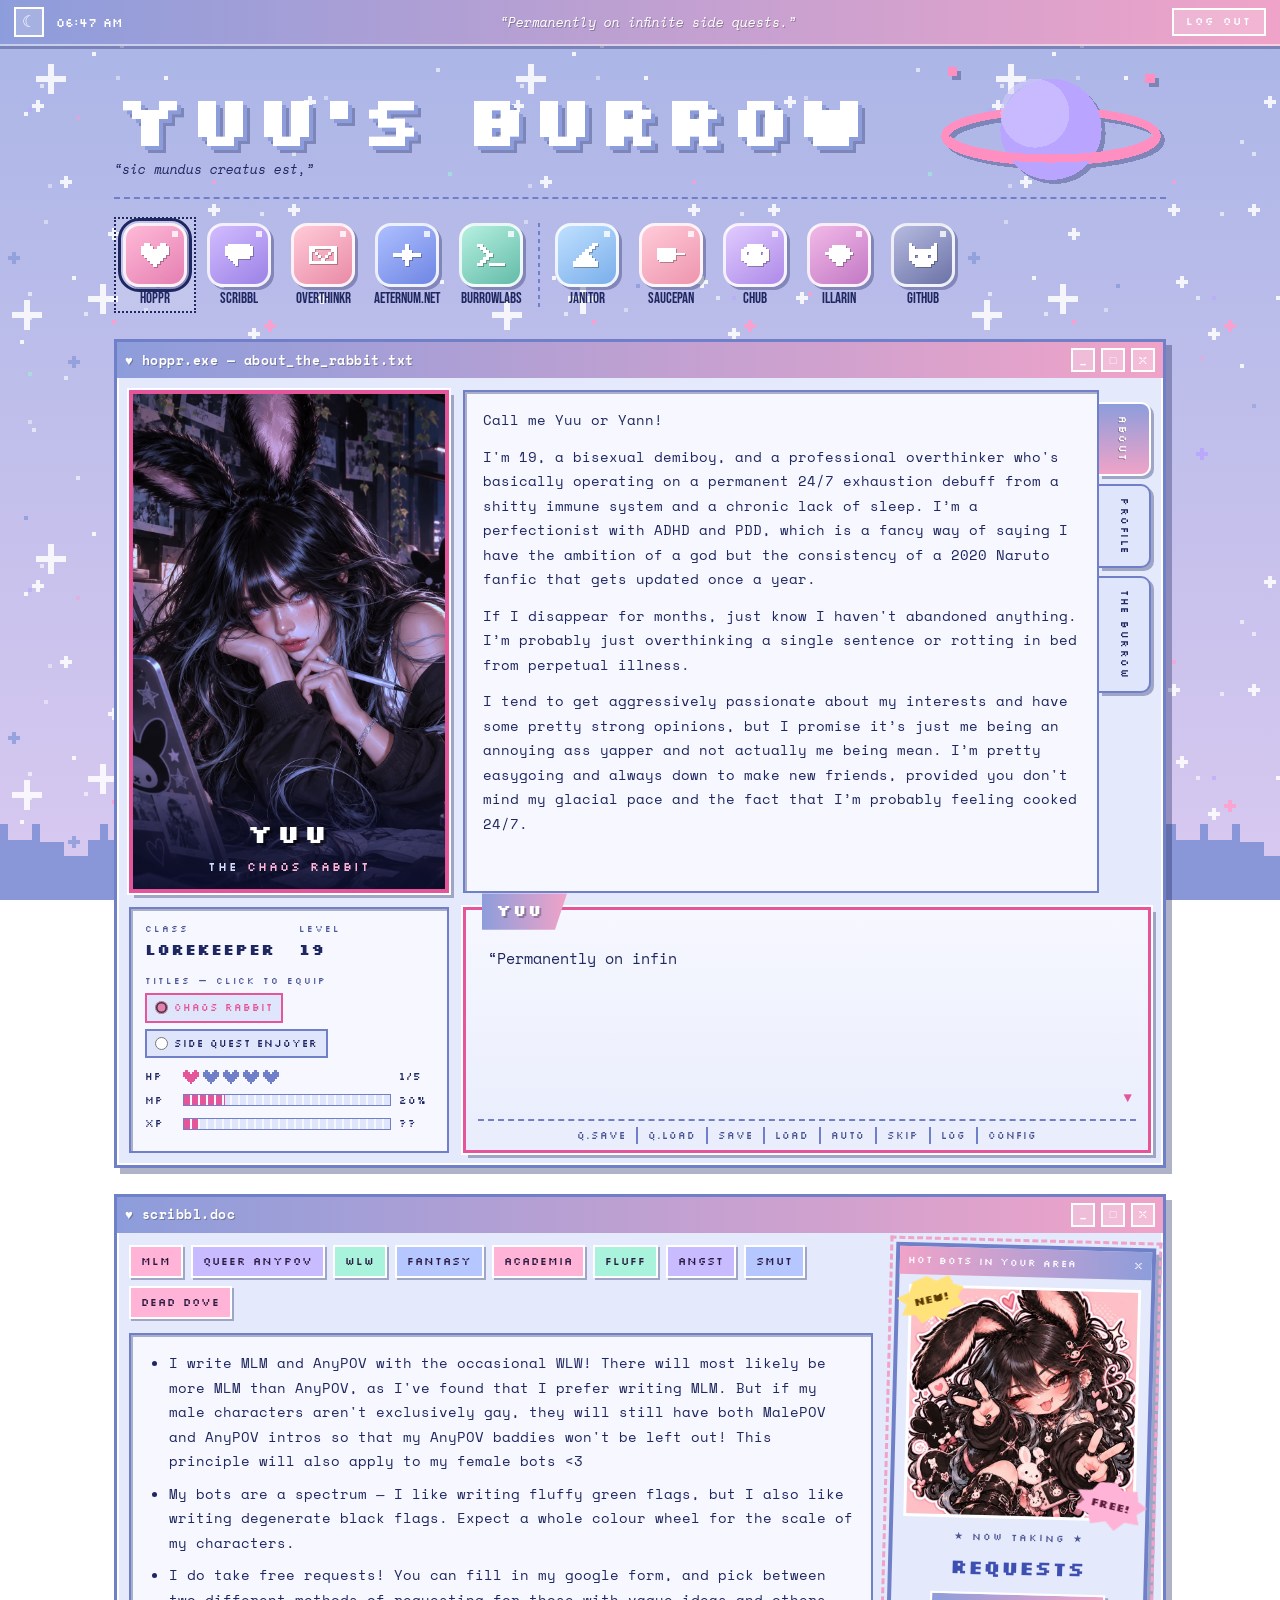
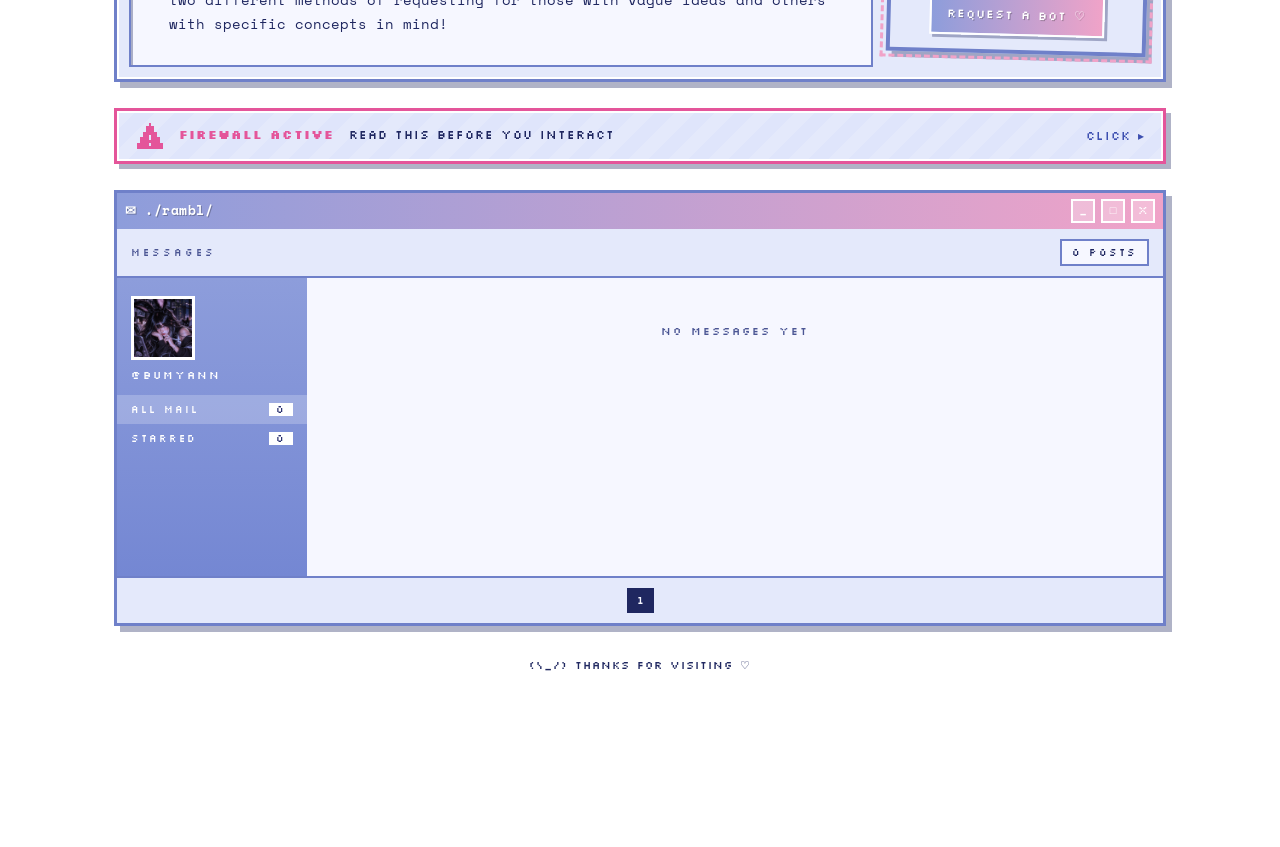
==== commit 0c8aea48: "Dock on subpages, overthinkr moved after scribbl, bot request ad image Co-Authored-By: Claude Sonnet" ====
--- a/index.html
+++ b/index.html
@@ -5,7 +5,7 @@
 <meta name="theme-color" content="#12153a">
 <link rel="icon" href="data:image/svg+xml,%3Csvg xmlns='http://www.w3.org/2000/svg' viewBox='0 0 9 8' shape-rendering='crispEdges'%3E%3Cpath fill='%23ff9ecb' d='M1 0h2v1h3V0h2v1h1v3H8v1H7v1H6v1H5v1H4V7H3V6H2V5H1V4H0V1h1z'/%3E%3C/svg%3E">
 <link href="https://fonts.googleapis.com/css2?family=Bebas+Neue&family=Silkscreen:wght@400;700&family=Space+Mono:ital,wght@0,400;0,700;1,400&display=swap" rel="stylesheet">
-<link rel="stylesheet" href="style.css?v=24"></head><body>
+<link rel="stylesheet" href="style.css?v=25"></head><body>
 
 <div class="topbar"><div class="tl"><button class="mode" id="mode" aria-label="toggle theme">☾</button><span class="clock" id="clock"></span></div>
  <div class="q">“Permanently on infinite side quests.”</div><button class="lo" id="logout" type="button">LOG OUT</button></div>
@@ -26,9 +26,9 @@
  <nav class="dock" aria-label="apps">
   <a class="app on c-pink" href="#about"><div class="b"><svg class="px " viewBox="0 0 9 8" shape-rendering="crispEdges" fill="currentColor"><path d="M1 0h1v1h-1zM2 0h1v1h-1zM6 0h1v1h-1zM7 0h1v1h-1zM0 1h1v1h-1zM1 1h1v1h-1zM2 1h1v1h-1zM3 1h1v1h-1zM5 1h1v1h-1zM6 1h1v1h-1zM7 1h1v1h-1zM8 1h1v1h-1zM0 2h1v1h-1zM1 2h1v1h-1zM2 2h1v1h-1zM3 2h1v1h-1zM4 2h1v1h-1zM5 2h1v1h-1zM6 2h1v1h-1zM7 2h1v1h-1zM8 2h1v1h-1zM0 3h1v1h-1zM1 3h1v1h-1zM2 3h1v1h-1zM3 3h1v1h-1zM4 3h1v1h-1zM5 3h1v1h-1zM6 3h1v1h-1zM7 3h1v1h-1zM8 3h1v1h-1zM1 4h1v1h-1zM2 4h1v1h-1zM3 4h1v1h-1zM4 4h1v1h-1zM5 4h1v1h-1zM6 4h1v1h-1zM7 4h1v1h-1zM2 5h1v1h-1zM3 5h1v1h-1zM4 5h1v1h-1zM5 5h1v1h-1zM6 5h1v1h-1zM3 6h1v1h-1zM4 6h1v1h-1zM5 6h1v1h-1zM4 7h1v1h-1z"/></svg></div>hoppr</a>
   <a class="app c-lavender" href="#creations"><div class="b"><svg class="px " viewBox="0 0 11 9" shape-rendering="crispEdges" fill="currentColor"><path d="M1 0h1v1h-1zM2 0h1v1h-1zM3 0h1v1h-1zM4 0h1v1h-1zM5 0h1v1h-1zM6 0h1v1h-1zM7 0h1v1h-1zM8 0h1v1h-1zM9 0h1v1h-1zM0 1h1v1h-1zM1 1h1v1h-1zM2 1h1v1h-1zM3 1h1v1h-1zM4 1h1v1h-1zM5 1h1v1h-1zM6 1h1v1h-1zM7 1h1v1h-1zM8 1h1v1h-1zM9 1h1v1h-1zM10 1h1v1h-1zM0 2h1v1h-1zM1 2h1v1h-1zM2 2h1v1h-1zM3 2h1v1h-1zM4 2h1v1h-1zM5 2h1v1h-1zM6 2h1v1h-1zM7 2h1v1h-1zM8 2h1v1h-1zM9 2h1v1h-1zM10 2h1v1h-1zM0 3h1v1h-1zM1 3h1v1h-1zM2 3h1v1h-1zM3 3h1v1h-1zM4 3h1v1h-1zM5 3h1v1h-1zM6 3h1v1h-1zM7 3h1v1h-1zM8 3h1v1h-1zM9 3h1v1h-1zM10 3h1v1h-1zM0 4h1v1h-1zM1 4h1v1h-1zM2 4h1v1h-1zM3 4h1v1h-1zM4 4h1v1h-1zM5 4h1v1h-1zM6 4h1v1h-1zM7 4h1v1h-1zM8 4h1v1h-1zM9 4h1v1h-1zM10 4h1v1h-1zM1 5h1v1h-1zM2 5h1v1h-1zM3 5h1v1h-1zM4 5h1v1h-1zM5 5h1v1h-1zM6 5h1v1h-1zM7 5h1v1h-1zM8 5h1v1h-1zM9 5h1v1h-1zM2 6h1v1h-1zM3 6h1v1h-1zM4 6h1v1h-1zM3 7h1v1h-1zM4 7h1v1h-1zM4 8h1v1h-1z"/></svg></div>scribbl</a>
+  <a class="app c-log" href="#blog"><div class="b"><svg class="px" viewBox="0 0 9 6" shape-rendering="crispEdges" fill="currentColor"><path d="M0 0h1v1h-1zM1 0h1v1h-1zM2 0h1v1h-1zM3 0h1v1h-1zM4 0h1v1h-1zM5 0h1v1h-1zM6 0h1v1h-1zM7 0h1v1h-1zM8 0h1v1h-1zM0 1h1v1h-1zM1 1h1v1h-1zM7 1h1v1h-1zM8 1h1v1h-1zM0 2h1v1h-1zM2 2h1v1h-1zM6 2h1v1h-1zM8 2h1v1h-1zM0 3h1v1h-1zM3 3h1v1h-1zM5 3h1v1h-1zM8 3h1v1h-1zM0 4h1v1h-1zM4 4h1v1h-1zM8 4h1v1h-1zM0 5h1v1h-1zM1 5h1v1h-1zM2 5h1v1h-1zM3 5h1v1h-1zM4 5h1v1h-1zM5 5h1v1h-1zM6 5h1v1h-1zM7 5h1v1h-1zM8 5h1v1h-1z"/></svg><span class="bl-dot" id="bl-dot" hidden></span></div>overthinkr</a>
   <a class="app c-blue" href="aeternum.html"><div class="b"><svg class="px " viewBox="0 0 9 7" shape-rendering="crispEdges" fill="currentColor"><path d="M4 0h1v1h-1zM4 1h1v1h-1zM3 2h1v1h-1zM4 2h1v1h-1zM5 2h1v1h-1zM0 3h1v1h-1zM1 3h1v1h-1zM2 3h1v1h-1zM3 3h1v1h-1zM4 3h1v1h-1zM5 3h1v1h-1zM6 3h1v1h-1zM7 3h1v1h-1zM8 3h1v1h-1zM3 4h1v1h-1zM4 4h1v1h-1zM5 4h1v1h-1zM4 5h1v1h-1zM4 6h1v1h-1z"/></svg></div>aeternum.net</a>
   <a class="app c-mint" href="burrowlabs.html"><div class="b"><svg class="px " viewBox="0 0 9 7" shape-rendering="crispEdges" fill="currentColor"><path d="M0 0h1v1h-1zM1 0h1v1h-1zM1 1h1v1h-1zM2 1h1v1h-1zM2 2h1v1h-1zM3 2h1v1h-1zM3 3h1v1h-1zM4 3h1v1h-1zM2 4h1v1h-1zM3 4h1v1h-1zM1 5h1v1h-1zM2 5h1v1h-1zM0 6h1v1h-1zM1 6h1v1h-1zM4 6h1v1h-1zM5 6h1v1h-1zM6 6h1v1h-1zM7 6h1v1h-1zM8 6h1v1h-1z"/></svg></div>burrowlabs</a>
-  <a class="app c-log" href="#blog"><div class="b"><svg class="px" viewBox="0 0 9 6" shape-rendering="crispEdges" fill="currentColor"><path d="M0 0h1v1h-1zM1 0h1v1h-1zM2 0h1v1h-1zM3 0h1v1h-1zM4 0h1v1h-1zM5 0h1v1h-1zM6 0h1v1h-1zM7 0h1v1h-1zM8 0h1v1h-1zM0 1h1v1h-1zM1 1h1v1h-1zM7 1h1v1h-1zM8 1h1v1h-1zM0 2h1v1h-1zM2 2h1v1h-1zM6 2h1v1h-1zM8 2h1v1h-1zM0 3h1v1h-1zM3 3h1v1h-1zM5 3h1v1h-1zM8 3h1v1h-1zM0 4h1v1h-1zM4 4h1v1h-1zM8 4h1v1h-1zM0 5h1v1h-1zM1 5h1v1h-1zM2 5h1v1h-1zM3 5h1v1h-1zM4 5h1v1h-1zM5 5h1v1h-1zM6 5h1v1h-1zM7 5h1v1h-1zM8 5h1v1h-1z"/></svg><span class="bl-dot" id="bl-dot" hidden></span></div>overthinkr</a>
   <span class="sep" aria-hidden="true"></span>
   <a class="app ext c-baby" href="https://janitorai.com/profiles/33edafb5-34ef-46c2-9151-640c435f408c_profile-of-bumyann" target="_blank" rel="noopener"><div class="b"><svg class="px " viewBox="0 0 9 8" shape-rendering="crispEdges" fill="currentColor"><path d="M6 0h1v1h-1zM7 0h1v1h-1zM5 1h1v1h-1zM6 1h1v1h-1zM4 2h1v1h-1zM5 2h1v1h-1zM3 3h1v1h-1zM4 3h1v1h-1zM2 4h1v1h-1zM3 4h1v1h-1zM4 4h1v1h-1zM5 4h1v1h-1zM1 5h1v1h-1zM2 5h1v1h-1zM3 5h1v1h-1zM4 5h1v1h-1zM5 5h1v1h-1zM6 5h1v1h-1zM0 6h1v1h-1zM1 6h1v1h-1zM2 6h1v1h-1zM3 6h1v1h-1zM4 6h1v1h-1zM5 6h1v1h-1zM6 6h1v1h-1zM7 6h1v1h-1zM0 7h1v1h-1zM1 7h1v1h-1zM2 7h1v1h-1zM3 7h1v1h-1zM4 7h1v1h-1zM5 7h1v1h-1zM6 7h1v1h-1zM7 7h1v1h-1z"/></svg></div>janitor</a>
   <a class="app ext c-peach" href="https://saucepan.ai/u/bumyann" target="_blank" rel="noopener"><div class="b"><svg class="px " viewBox="0 0 12 6" shape-rendering="crispEdges" fill="currentColor"><path d="M0 0h1v1h-1zM1 0h1v1h-1zM2 0h1v1h-1zM3 0h1v1h-1zM4 0h1v1h-1zM5 0h1v1h-1zM6 0h1v1h-1zM7 0h1v1h-1zM0 1h1v1h-1zM1 1h1v1h-1zM2 1h1v1h-1zM3 1h1v1h-1zM4 1h1v1h-1zM5 1h1v1h-1zM6 1h1v1h-1zM7 1h1v1h-1zM0 2h1v1h-1zM1 2h1v1h-1zM2 2h1v1h-1zM3 2h1v1h-1zM4 2h1v1h-1zM5 2h1v1h-1zM6 2h1v1h-1zM7 2h1v1h-1zM8 2h1v1h-1zM9 2h1v1h-1zM10 2h1v1h-1zM11 2h1v1h-1zM0 3h1v1h-1zM1 3h1v1h-1zM2 3h1v1h-1zM3 3h1v1h-1zM4 3h1v1h-1zM5 3h1v1h-1zM6 3h1v1h-1zM7 3h1v1h-1zM0 4h1v1h-1zM1 4h1v1h-1zM2 4h1v1h-1zM3 4h1v1h-1zM4 4h1v1h-1zM5 4h1v1h-1zM6 4h1v1h-1zM7 4h1v1h-1zM1 5h1v1h-1zM2 5h1v1h-1zM3 5h1v1h-1zM4 5h1v1h-1zM5 5h1v1h-1zM6 5h1v1h-1z"/></svg></div>saucepan</a>
@@ -79,7 +79,7 @@
     <li>My bots are a spectrum — I like writing fluffy green flags, but I also like writing degenerate black flags. Expect a whole colour wheel for the scale of my characters.</li>
     <li>I do take free requests! You can fill in my google form, and pick between two different methods of requesting for those with vague ideas and others with specific concepts in mind!</li></ul></div></div>
    <aside class="ad"><div class="h"><span>HOT BOTS IN YOUR AREA</span><span>x</span></div>
-    <div class="pic"><span class="stk l">NEW!</span><span class="stk r">FREE!</span>[ sticker / art ]</div>
+    <div class="pic"><img src="img/request.webp" width="640" height="640" alt="Illustration of a chibi girl with black bunny ears winking and making peace signs, surrounded by plush bunnies, hearts and stars on a pink background." loading="lazy" decoding="async"><span class="stk l">NEW!</span><span class="stk r">FREE!</span></div>
     <div class="nw">★ NOW TAKING ★</div><h4>REQUESTS</h4>
     <div style="text-align:center;padding-bottom:14px"><a class="btn" href="https://forms.gle/Yt6AF4SjC9vAevhc9" target="_blank" rel="noopener">REQUEST A BOT ♡</a></div></aside>
   </div></section>
@@ -122,4 +122,4 @@
  </div></div></div></div></div>
 <div class="sr" id="vn-sr" aria-live="polite"></div>
 <div class="toast" id="toast" role="status" aria-live="polite"></div>
-<script src="script.js?v=24"></script></body></html>
+<script src="script.js?v=25"></script></body></html>
--- a/style.css
+++ b/style.css
@@ -293,3 +293,6 @@
 
 .topbar a.lo{text-decoration:none;display:inline-block}
 .logo{word-break:break-word}
+
+.ad .pic{position:relative;padding:0;display:block;overflow:visible}
+.ad .pic img{display:block;width:100%;height:100%;object-fit:cover}
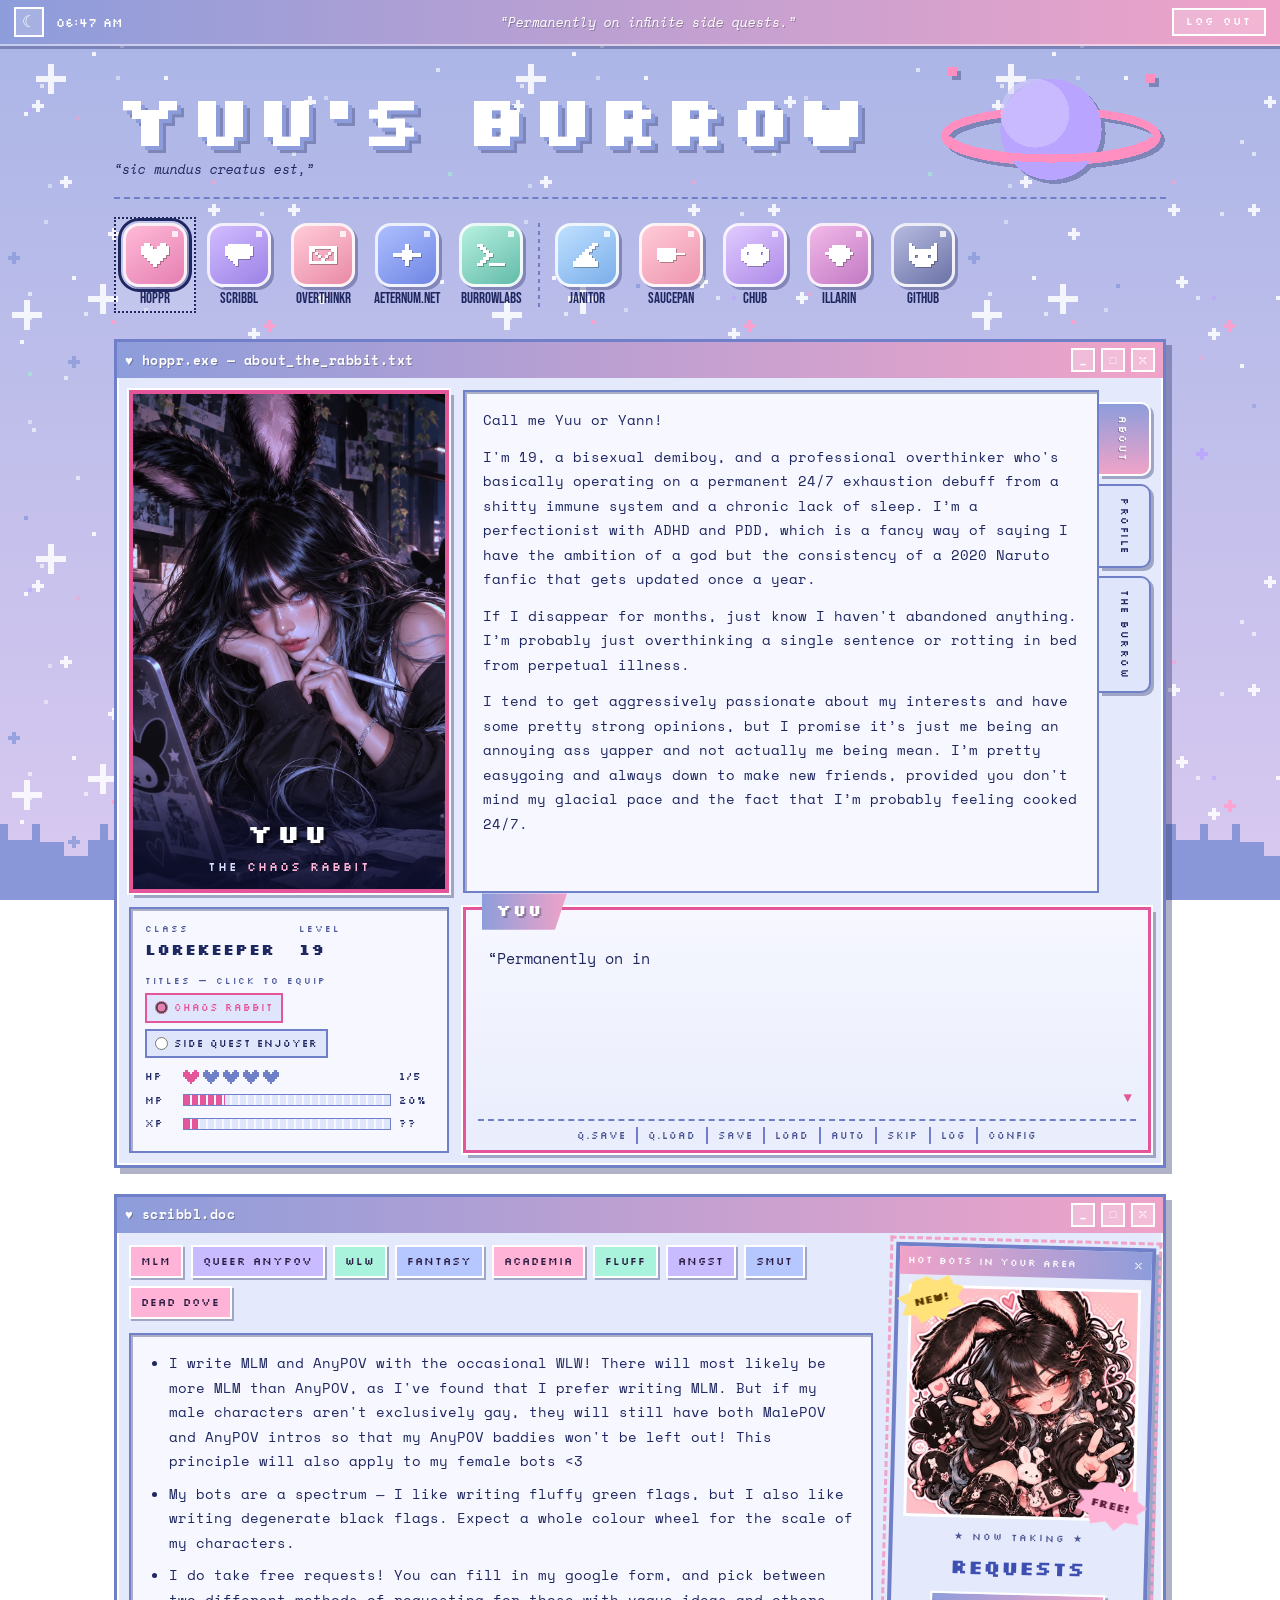
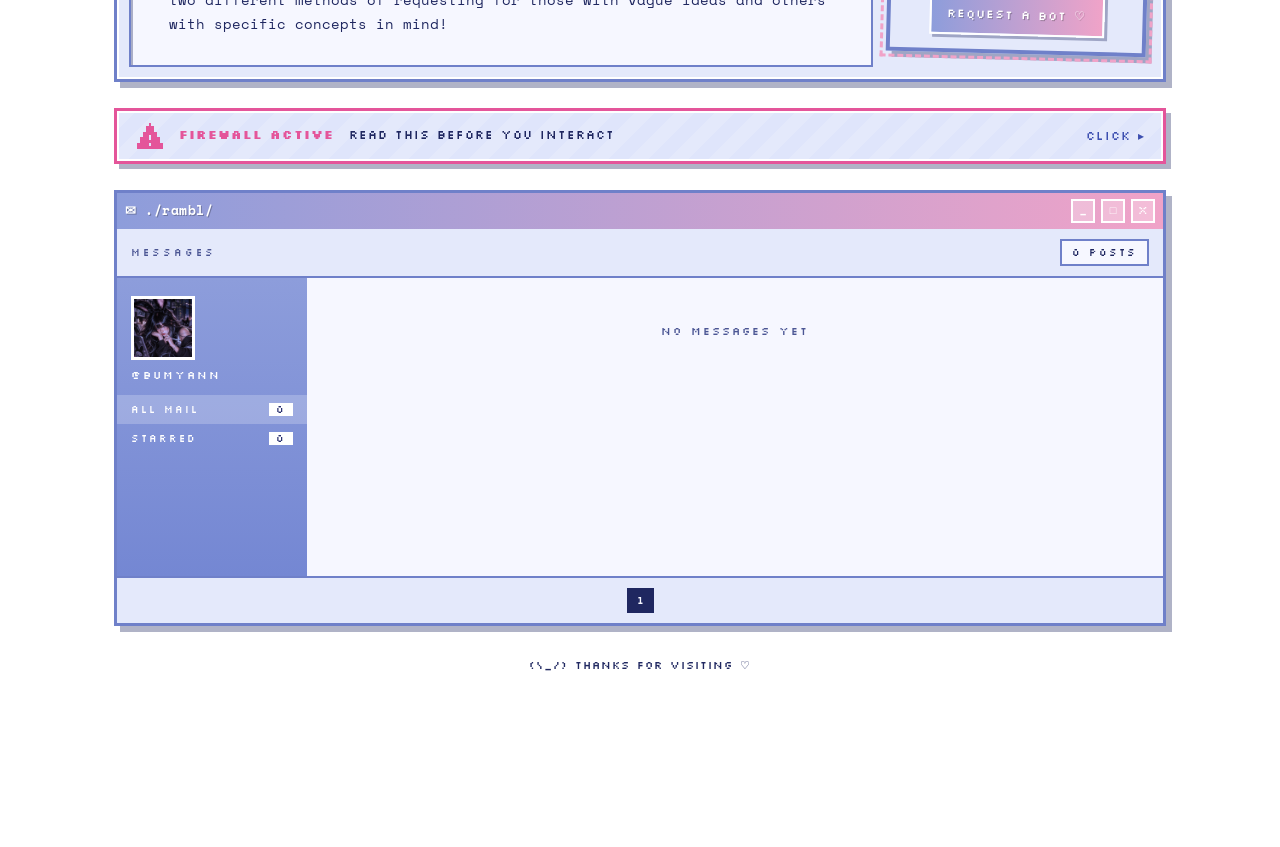
==== commit f3f80063: "Profile wording updates; remove 'lives in notion' captions from subpages Co-Authored-By: Claude Sonn" ====
--- a/index.html
+++ b/index.html
@@ -52,7 +52,7 @@
    <p>If something here is useful to you, take it. If you want to see something specific, I'm always open to suggestions — just know my turnaround time is when inspiration strikes, which is a polite way of saying when I feel like it.</p></div>
     <div class="panel off" id="panel-profile" role="tabpanel" aria-labelledby="tab-profile" aria-hidden="true">
      <p class="gd">PROFILE — click a field <span class="pc" id="pcount">0/11 read</span></p>
-     <div class="pgrid" id="pgrid"><button type="button" class="pf" data-id="occupation"><span class="face front"><b class="tp">OCCUPATION</b></span><span class="face back"><small>OCCUPATION</small><b>University Student</b></span><em class="ln">Being a person is already a full-time job and somehow they added a degree on top. I attend things. I submit things. Every day I consider dropping out, and every day I get up anyway.</em></button><button type="button" class="pf" data-id="hobbies"><span class="face front"><b class="tp">HOBBIES</b></span><span class="face back"><small>HOBBIES</small><b>Writing, worldbuilding, gaming, reading, drawing, and watching anime and reading manga.</b></span><em class="ln">I have a lot of hobbies for someone whose ideal free weekend is lying perfectly still and doing nothing. The ambition is there. The battery is not.</em></button><button type="button" class="pf" data-id="likes"><span class="face front"><b class="tp">LIKES</b></span><span class="face back"><small>LIKES</small><b>Dead dove, gooning, general pervert activity</b></span><em class="ln">Honestly? Gooning is a lifestyle. I don&#x27;t have a personality, I have browser history. If anything happens to me, please blow up all my devices.</em></button><button type="button" class="pf" data-id="music"><span class="face front"><b class="tp">MUSIC</b></span><span class="face back"><small>MUSIC</small><b>Pierce the Veil, Sleeping with Sirens</b></span><em class="ln">I do in fact enjoy having someone scream in my ears all day.</em></button><button type="button" class="pf" data-id="comfort"><span class="face front"><b class="tp">COMFORT</b></span><span class="face back"><small>COMFORT</small><b>Watching Jay from the Kubz Scouts play games.</b></span><em class="ln">Bro&#x27;s dad and daddy at the same time. WHOOO SAID THAT.</em></button><button type="button" class="pf" data-id="recommends"><span class="face front"><b class="tp">RECOMMENDS</b></span><span class="face back"><small>RECOMMENDS</small><b>Omniscient Reader&#x27;s Viewpoint, Alien Stage</b></span><em class="ln">If you love crying over fictional characters and crashing out over pixels, please read ORV and/or watch Alien Stage.</em></button><button type="button" class="pf" data-id="dislikes"><span class="face front"><b class="tp">DISLIKES</b></span><span class="face back"><small>DISLIKES</small><b>Waking up early, cold food, small talk, unfinished series, and humid weather.</b></span><em class="ln">I&#x27;m either easily irritable or the universe really tests my patience daily. The list is long and I stand by every item.</em></button><button type="button" class="pf" data-id="peeve"><span class="face front"><b class="tp">PET PEEVE</b></span><span class="face back"><small>PET PEEVE</small><b>Public PDA, especially near my food.</b></span><em class="ln">No seriously, I&#x27;m trying to mind my own damn business half the time, and these people keep trying to make out sloppy style in front of my DAMN SALAD.</em></button><button type="button" class="pf" data-id="skill"><span class="face front"><b class="tp">SPECIAL SKILL</b></span><span class="face back"><small>SPECIAL SKILL</small><b>Having too many ideas.</b></span><em class="ln">Having ideas. Too many ideas, at all hours. Finishing them is a different skill and I don&#x27;t have that one.</em></button><button type="button" class="pf" data-id="dream"><span class="face front"><b class="tp">DREAM</b></span><span class="face back"><small>DREAM</small><b>To finish things, for once.</b></span><em class="ln">To finish one project. Just one. Completely. In a life with no humidity and no morning alarms. And then I would immediately start nine more, from bed.</em></button><button type="button" class="pf" data-id="weakness"><span class="face front"><b class="tp">WEAKNESS</b></span><span class="face back"><small>WEAKNESS</small><b>Lack of sleep and a chronically shit immune system.</b></span><em class="ln">I run on an average of 4 hours of sleep every day. I also get sick every few business days. Gee, I wonder why.</em></button><button type="button" class="pf secret lock" id="pf-secret" data-id="secret" aria-disabled="true"><span class="face front"><b class="tp">SECRET <span class="lk">🔒</span></b></span><span class="face back"><small>SECRET</small><b>You read everything</b></span><em class="ln">There is no secret. You&#x27;ve just learned my whole personality and the state of my browser history. Congratulations. We are friends now.</em></button></div></div></div>
+     <div class="pgrid" id="pgrid"><button type="button" class="pf" data-id="occupation"><span class="face front"><b class="tp">OCCUPATION</b></span><span class="face back"><small>OCCUPATION</small><b>University student</b></span><em class="ln">Being a person is already a full-time job and somehow they added a degree on top. I attend things. I submit things. Every day I consider dropping out, and every day I get up anyway.</em></button><button type="button" class="pf" data-id="hobbies"><span class="face front"><b class="tp">HOBBIES</b></span><span class="face back"><small>HOBBIES</small><b>Writing, worldbuilding, gaming, reading, drawing, and watching anime and reading manga.</b></span><em class="ln">I have a lot of hobbies for someone whose ideal free weekend is lying perfectly still and doing nothing. The ambition is there. The battery is not.</em></button><button type="button" class="pf" data-id="likes"><span class="face front"><b class="tp">LIKES</b></span><span class="face back"><small>LIKES</small><b>Dead dove, gooning, general pervert activity</b></span><em class="ln">Honestly? Gooning is a lifestyle. I may not have a personality, but I do have a deeply questionable browser history. If anything happens to me, please blow up all my devices, and throw the remains at sea.</em></button><button type="button" class="pf" data-id="music"><span class="face front"><b class="tp">MUSIC</b></span><span class="face back"><small>MUSIC</small><b>Pierce the Veil, Sleeping with Sirens</b></span><em class="ln">I do in fact enjoy having someone scream in my ears all day.</em></button><button type="button" class="pf" data-id="comfort"><span class="face front"><b class="tp">COMFORT</b></span><span class="face back"><small>COMFORT</small><b>Watching Jay from the Kubz Scouts play games.</b></span><em class="ln">Bro&#x27;s dad and daddy at the same time. WHOOO SAID THAT.</em></button><button type="button" class="pf" data-id="recommends"><span class="face front"><b class="tp">RECOMMENDS</b></span><span class="face back"><small>RECOMMENDS</small><b>Omniscient Reader&#x27;s Viewpoint, Alien Stage</b></span><em class="ln">Do you love crying over fictional characters and crashing out over pixels? Do you have an unhealthy obsession with doomed yaoi and yuri? You&#x27;re in luck!</em></button><button type="button" class="pf" data-id="dislikes"><span class="face front"><b class="tp">DISLIKES</b></span><span class="face back"><small>DISLIKES</small><b>Waking up early, cold food, small talk, unfinished series, and humid weather.</b></span><em class="ln">I&#x27;m either easily irritable or the universe really tests my patience daily. The list is long and I stand by every item.</em></button><button type="button" class="pf" data-id="peeve"><span class="face front"><b class="tp">PET PEEVE</b></span><span class="face back"><small>PET PEEVE</small><b>PDA in public common areas.</b></span><em class="ln">No seriously, I&#x27;m trying to mind my own damn business half the time, and these people keep trying to make out sloppy style in front of my DAMN SALAD.</em></button><button type="button" class="pf" data-id="skill"><span class="face front"><b class="tp">SPECIAL SKILL</b></span><span class="face back"><small>SPECIAL SKILL</small><b>Having too many ideas.</b></span><em class="ln">I have ideas. Way too many ideas, actually, and I get hella restless until I do something about it. Actually finishing them, though? That&#x27;s a whole different skill and I don&#x27;t have that one.</em></button><button type="button" class="pf" data-id="dream"><span class="face front"><b class="tp">DREAM</b></span><span class="face back"><small>DREAM</small><b>To finish things, for once.</b></span><em class="ln">I&#x27;d like to finish at least one project. Just one. Completely. In a life with no overdue assignments and no quizzes coming to bite me in the ass, and no mental debuffs or physical status effects.</em></button><button type="button" class="pf" data-id="weakness"><span class="face front"><b class="tp">WEAKNESS</b></span><span class="face back"><small>WEAKNESS</small><b>Lack of sleep and a chronically shit immune system.</b></span><em class="ln">I run on an average of 4 hours of sleep every day. I also get sick every few business days. Gee, I wonder why.</em></button><button type="button" class="pf secret lock" id="pf-secret" data-id="secret" aria-disabled="true"><span class="face front"><b class="tp">SECRET <span class="lk">🔒</span></b></span><span class="face back"><small>SECRET</small><b>You&#x27;ve read everything.</b></span><em class="ln">There is no secret. You&#x27;ve just learned my whole personality and the state of my browser history. Congratulations. We are friends now.</em></button></div></div></div>
    <div class="stat hd" id="charhd">
     <div class="sheet"><div><small>CLASS</small><b>Lorekeeper</b></div><div><small>LEVEL</small><b>19</b></div></div>
     <fieldset class="eq"><legend>TITLES — click to equip</legend>
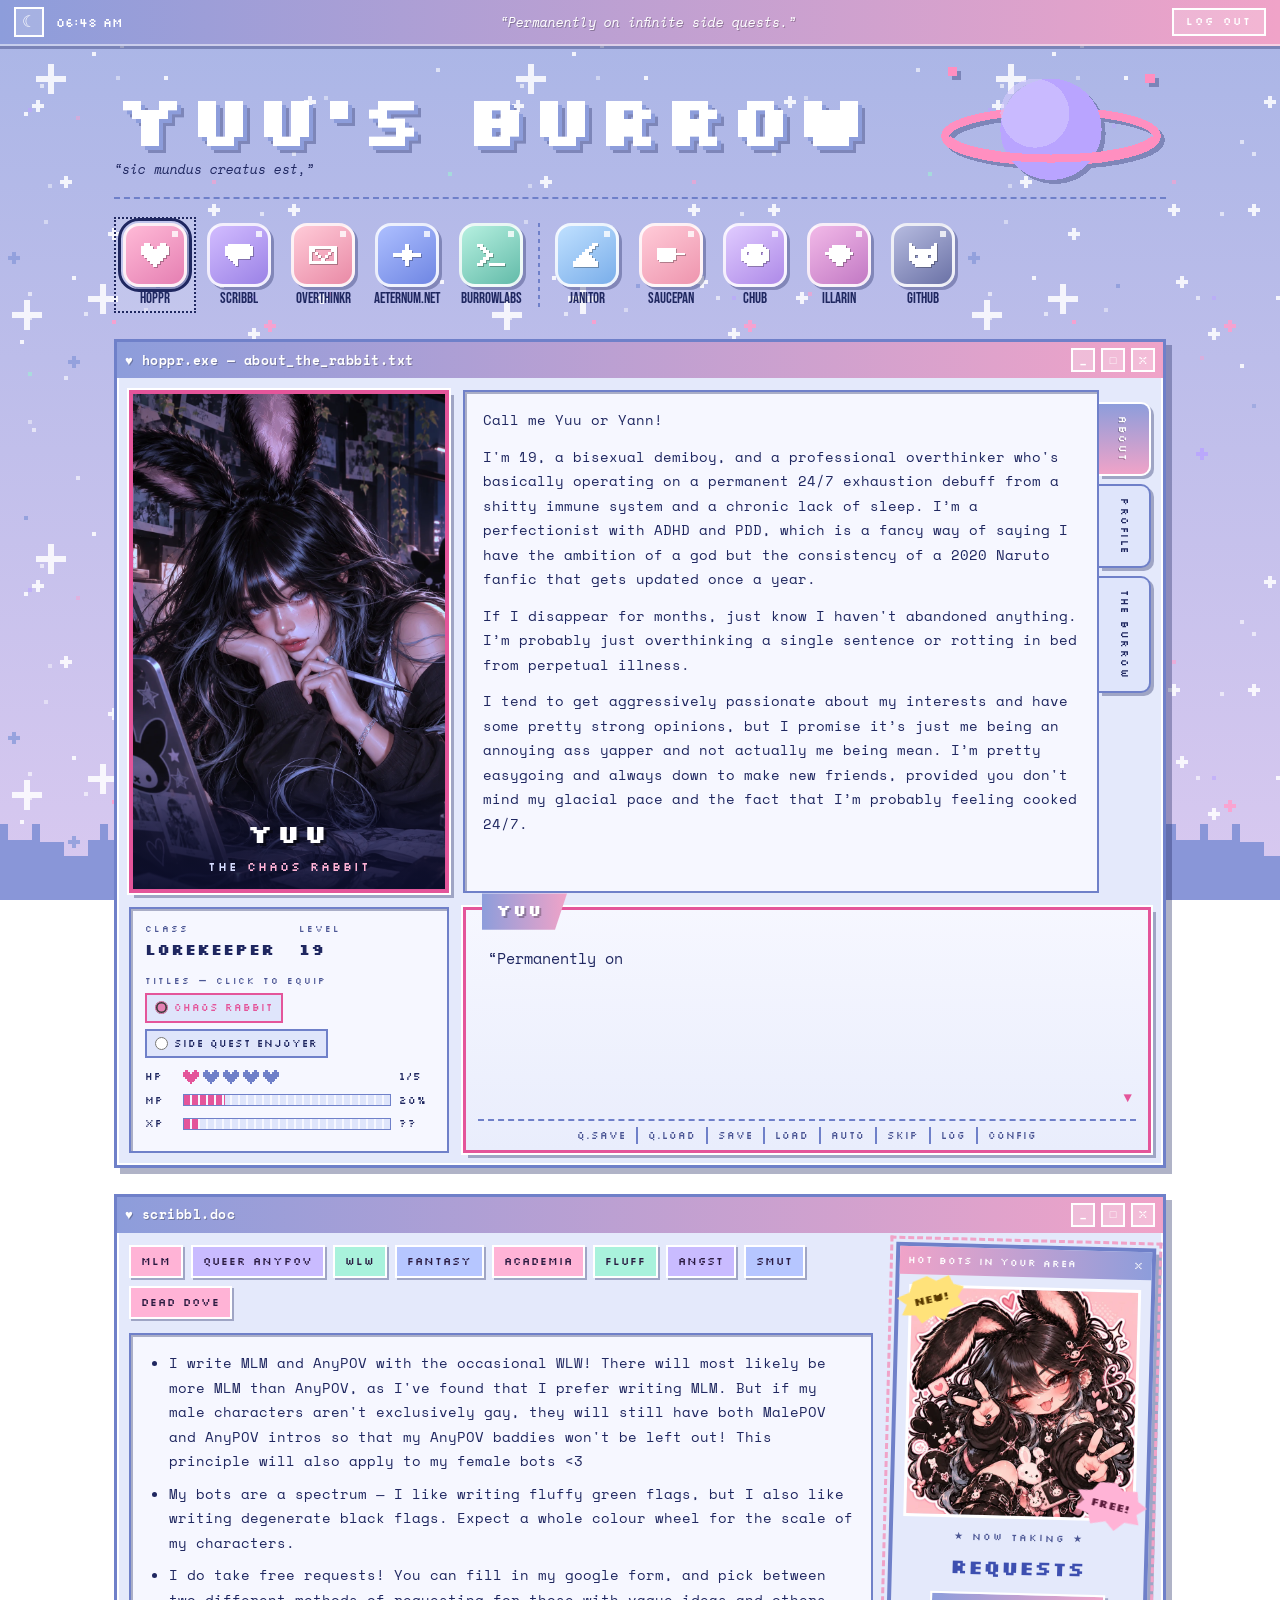
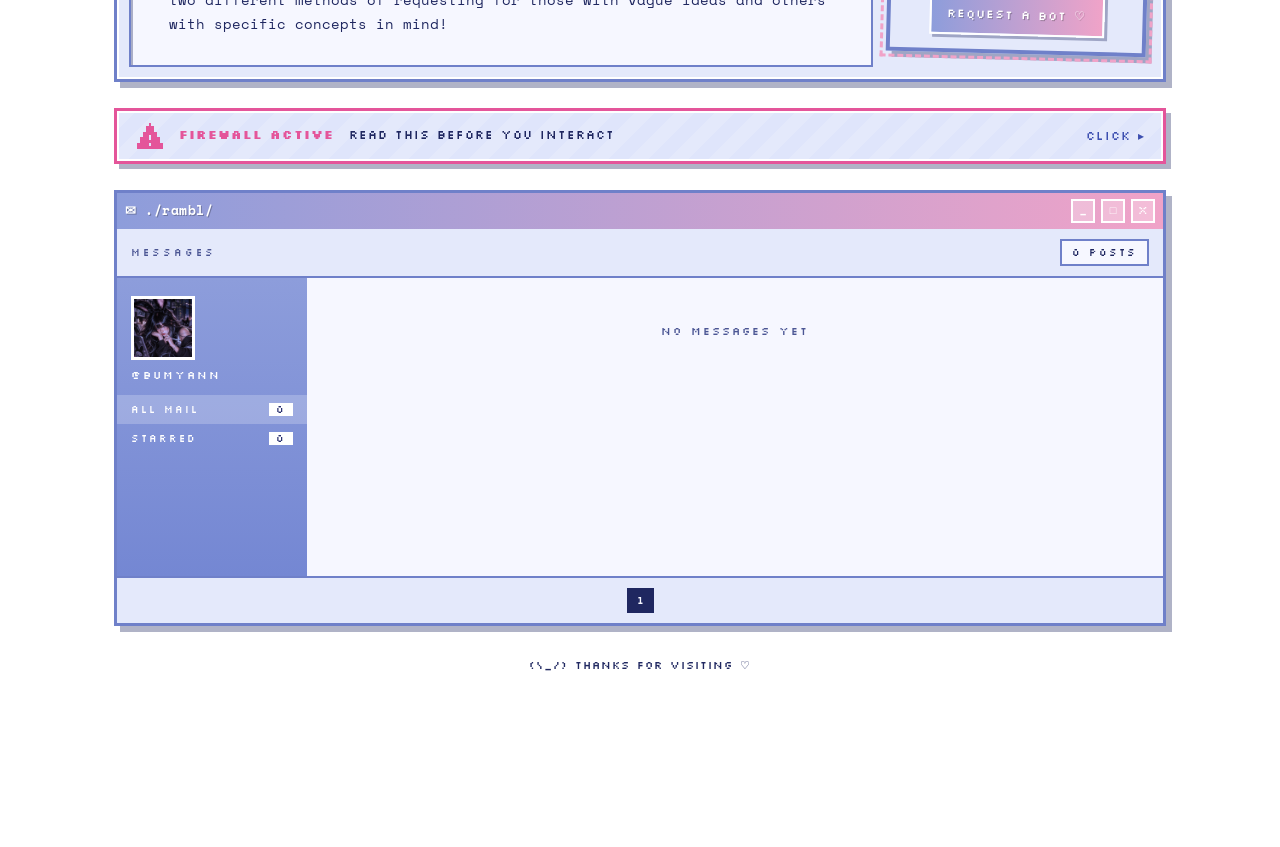
==== commit 56e6ba0c: "Profile: add missing full stops to occupation and likes cards Co-Authored-By: Claude Sonnet 5.5 <nor" ====
--- a/index.html
+++ b/index.html
@@ -52,7 +52,7 @@
    <p>If something here is useful to you, take it. If you want to see something specific, I'm always open to suggestions — just know my turnaround time is when inspiration strikes, which is a polite way of saying when I feel like it.</p></div>
     <div class="panel off" id="panel-profile" role="tabpanel" aria-labelledby="tab-profile" aria-hidden="true">
      <p class="gd">PROFILE — click a field <span class="pc" id="pcount">0/11 read</span></p>
-     <div class="pgrid" id="pgrid"><button type="button" class="pf" data-id="occupation"><span class="face front"><b class="tp">OCCUPATION</b></span><span class="face back"><small>OCCUPATION</small><b>University student</b></span><em class="ln">Being a person is already a full-time job and somehow they added a degree on top. I attend things. I submit things. Every day I consider dropping out, and every day I get up anyway.</em></button><button type="button" class="pf" data-id="hobbies"><span class="face front"><b class="tp">HOBBIES</b></span><span class="face back"><small>HOBBIES</small><b>Writing, worldbuilding, gaming, reading, drawing, and watching anime and reading manga.</b></span><em class="ln">I have a lot of hobbies for someone whose ideal free weekend is lying perfectly still and doing nothing. The ambition is there. The battery is not.</em></button><button type="button" class="pf" data-id="likes"><span class="face front"><b class="tp">LIKES</b></span><span class="face back"><small>LIKES</small><b>Dead dove, gooning, general pervert activity</b></span><em class="ln">Honestly? Gooning is a lifestyle. I may not have a personality, but I do have a deeply questionable browser history. If anything happens to me, please blow up all my devices, and throw the remains at sea.</em></button><button type="button" class="pf" data-id="music"><span class="face front"><b class="tp">MUSIC</b></span><span class="face back"><small>MUSIC</small><b>Pierce the Veil, Sleeping with Sirens</b></span><em class="ln">I do in fact enjoy having someone scream in my ears all day.</em></button><button type="button" class="pf" data-id="comfort"><span class="face front"><b class="tp">COMFORT</b></span><span class="face back"><small>COMFORT</small><b>Watching Jay from the Kubz Scouts play games.</b></span><em class="ln">Bro&#x27;s dad and daddy at the same time. WHOOO SAID THAT.</em></button><button type="button" class="pf" data-id="recommends"><span class="face front"><b class="tp">RECOMMENDS</b></span><span class="face back"><small>RECOMMENDS</small><b>Omniscient Reader&#x27;s Viewpoint, Alien Stage</b></span><em class="ln">Do you love crying over fictional characters and crashing out over pixels? Do you have an unhealthy obsession with doomed yaoi and yuri? You&#x27;re in luck!</em></button><button type="button" class="pf" data-id="dislikes"><span class="face front"><b class="tp">DISLIKES</b></span><span class="face back"><small>DISLIKES</small><b>Waking up early, cold food, small talk, unfinished series, and humid weather.</b></span><em class="ln">I&#x27;m either easily irritable or the universe really tests my patience daily. The list is long and I stand by every item.</em></button><button type="button" class="pf" data-id="peeve"><span class="face front"><b class="tp">PET PEEVE</b></span><span class="face back"><small>PET PEEVE</small><b>PDA in public common areas.</b></span><em class="ln">No seriously, I&#x27;m trying to mind my own damn business half the time, and these people keep trying to make out sloppy style in front of my DAMN SALAD.</em></button><button type="button" class="pf" data-id="skill"><span class="face front"><b class="tp">SPECIAL SKILL</b></span><span class="face back"><small>SPECIAL SKILL</small><b>Having too many ideas.</b></span><em class="ln">I have ideas. Way too many ideas, actually, and I get hella restless until I do something about it. Actually finishing them, though? That&#x27;s a whole different skill and I don&#x27;t have that one.</em></button><button type="button" class="pf" data-id="dream"><span class="face front"><b class="tp">DREAM</b></span><span class="face back"><small>DREAM</small><b>To finish things, for once.</b></span><em class="ln">I&#x27;d like to finish at least one project. Just one. Completely. In a life with no overdue assignments and no quizzes coming to bite me in the ass, and no mental debuffs or physical status effects.</em></button><button type="button" class="pf" data-id="weakness"><span class="face front"><b class="tp">WEAKNESS</b></span><span class="face back"><small>WEAKNESS</small><b>Lack of sleep and a chronically shit immune system.</b></span><em class="ln">I run on an average of 4 hours of sleep every day. I also get sick every few business days. Gee, I wonder why.</em></button><button type="button" class="pf secret lock" id="pf-secret" data-id="secret" aria-disabled="true"><span class="face front"><b class="tp">SECRET <span class="lk">🔒</span></b></span><span class="face back"><small>SECRET</small><b>You&#x27;ve read everything.</b></span><em class="ln">There is no secret. You&#x27;ve just learned my whole personality and the state of my browser history. Congratulations. We are friends now.</em></button></div></div></div>
+     <div class="pgrid" id="pgrid"><button type="button" class="pf" data-id="occupation"><span class="face front"><b class="tp">OCCUPATION</b></span><span class="face back"><small>OCCUPATION</small><b>University student.</b></span><em class="ln">Being a person is already a full-time job and somehow they added a degree on top. I attend things. I submit things. Every day I consider dropping out, and every day I get up anyway.</em></button><button type="button" class="pf" data-id="hobbies"><span class="face front"><b class="tp">HOBBIES</b></span><span class="face back"><small>HOBBIES</small><b>Writing, worldbuilding, gaming, reading, drawing, and watching anime and reading manga.</b></span><em class="ln">I have a lot of hobbies for someone whose ideal free weekend is lying perfectly still and doing nothing. The ambition is there. The battery is not.</em></button><button type="button" class="pf" data-id="likes"><span class="face front"><b class="tp">LIKES</b></span><span class="face back"><small>LIKES</small><b>Dead dove, gooning, general pervert activity.</b></span><em class="ln">Honestly? Gooning is a lifestyle. I may not have a personality, but I do have a deeply questionable browser history. If anything happens to me, please blow up all my devices, and throw the remains at sea.</em></button><button type="button" class="pf" data-id="music"><span class="face front"><b class="tp">MUSIC</b></span><span class="face back"><small>MUSIC</small><b>Pierce the Veil, Sleeping with Sirens</b></span><em class="ln">I do in fact enjoy having someone scream in my ears all day.</em></button><button type="button" class="pf" data-id="comfort"><span class="face front"><b class="tp">COMFORT</b></span><span class="face back"><small>COMFORT</small><b>Watching Jay from the Kubz Scouts play games.</b></span><em class="ln">Bro&#x27;s dad and daddy at the same time. WHOOO SAID THAT.</em></button><button type="button" class="pf" data-id="recommends"><span class="face front"><b class="tp">RECOMMENDS</b></span><span class="face back"><small>RECOMMENDS</small><b>Omniscient Reader&#x27;s Viewpoint, Alien Stage</b></span><em class="ln">Do you love crying over fictional characters and crashing out over pixels? Do you have an unhealthy obsession with doomed yaoi and yuri? You&#x27;re in luck!</em></button><button type="button" class="pf" data-id="dislikes"><span class="face front"><b class="tp">DISLIKES</b></span><span class="face back"><small>DISLIKES</small><b>Waking up early, cold food, small talk, unfinished series, and humid weather.</b></span><em class="ln">I&#x27;m either easily irritable or the universe really tests my patience daily. The list is long and I stand by every item.</em></button><button type="button" class="pf" data-id="peeve"><span class="face front"><b class="tp">PET PEEVE</b></span><span class="face back"><small>PET PEEVE</small><b>PDA in public common areas.</b></span><em class="ln">No seriously, I&#x27;m trying to mind my own damn business half the time, and these people keep trying to make out sloppy style in front of my DAMN SALAD.</em></button><button type="button" class="pf" data-id="skill"><span class="face front"><b class="tp">SPECIAL SKILL</b></span><span class="face back"><small>SPECIAL SKILL</small><b>Having too many ideas.</b></span><em class="ln">I have ideas. Way too many ideas, actually, and I get hella restless until I do something about it. Actually finishing them, though? That&#x27;s a whole different skill and I don&#x27;t have that one.</em></button><button type="button" class="pf" data-id="dream"><span class="face front"><b class="tp">DREAM</b></span><span class="face back"><small>DREAM</small><b>To finish things, for once.</b></span><em class="ln">I&#x27;d like to finish at least one project. Just one. Completely. In a life with no overdue assignments and no quizzes coming to bite me in the ass, and no mental debuffs or physical status effects.</em></button><button type="button" class="pf" data-id="weakness"><span class="face front"><b class="tp">WEAKNESS</b></span><span class="face back"><small>WEAKNESS</small><b>Lack of sleep and a chronically shit immune system.</b></span><em class="ln">I run on an average of 4 hours of sleep every day. I also get sick every few business days. Gee, I wonder why.</em></button><button type="button" class="pf secret lock" id="pf-secret" data-id="secret" aria-disabled="true"><span class="face front"><b class="tp">SECRET <span class="lk">🔒</span></b></span><span class="face back"><small>SECRET</small><b>You&#x27;ve read everything.</b></span><em class="ln">There is no secret. You&#x27;ve just learned my whole personality and the state of my browser history. Congratulations. We are friends now.</em></button></div></div></div>
    <div class="stat hd" id="charhd">
     <div class="sheet"><div><small>CLASS</small><b>Lorekeeper</b></div><div><small>LEVEL</small><b>19</b></div></div>
     <fieldset class="eq"><legend>TITLES — click to equip</legend>
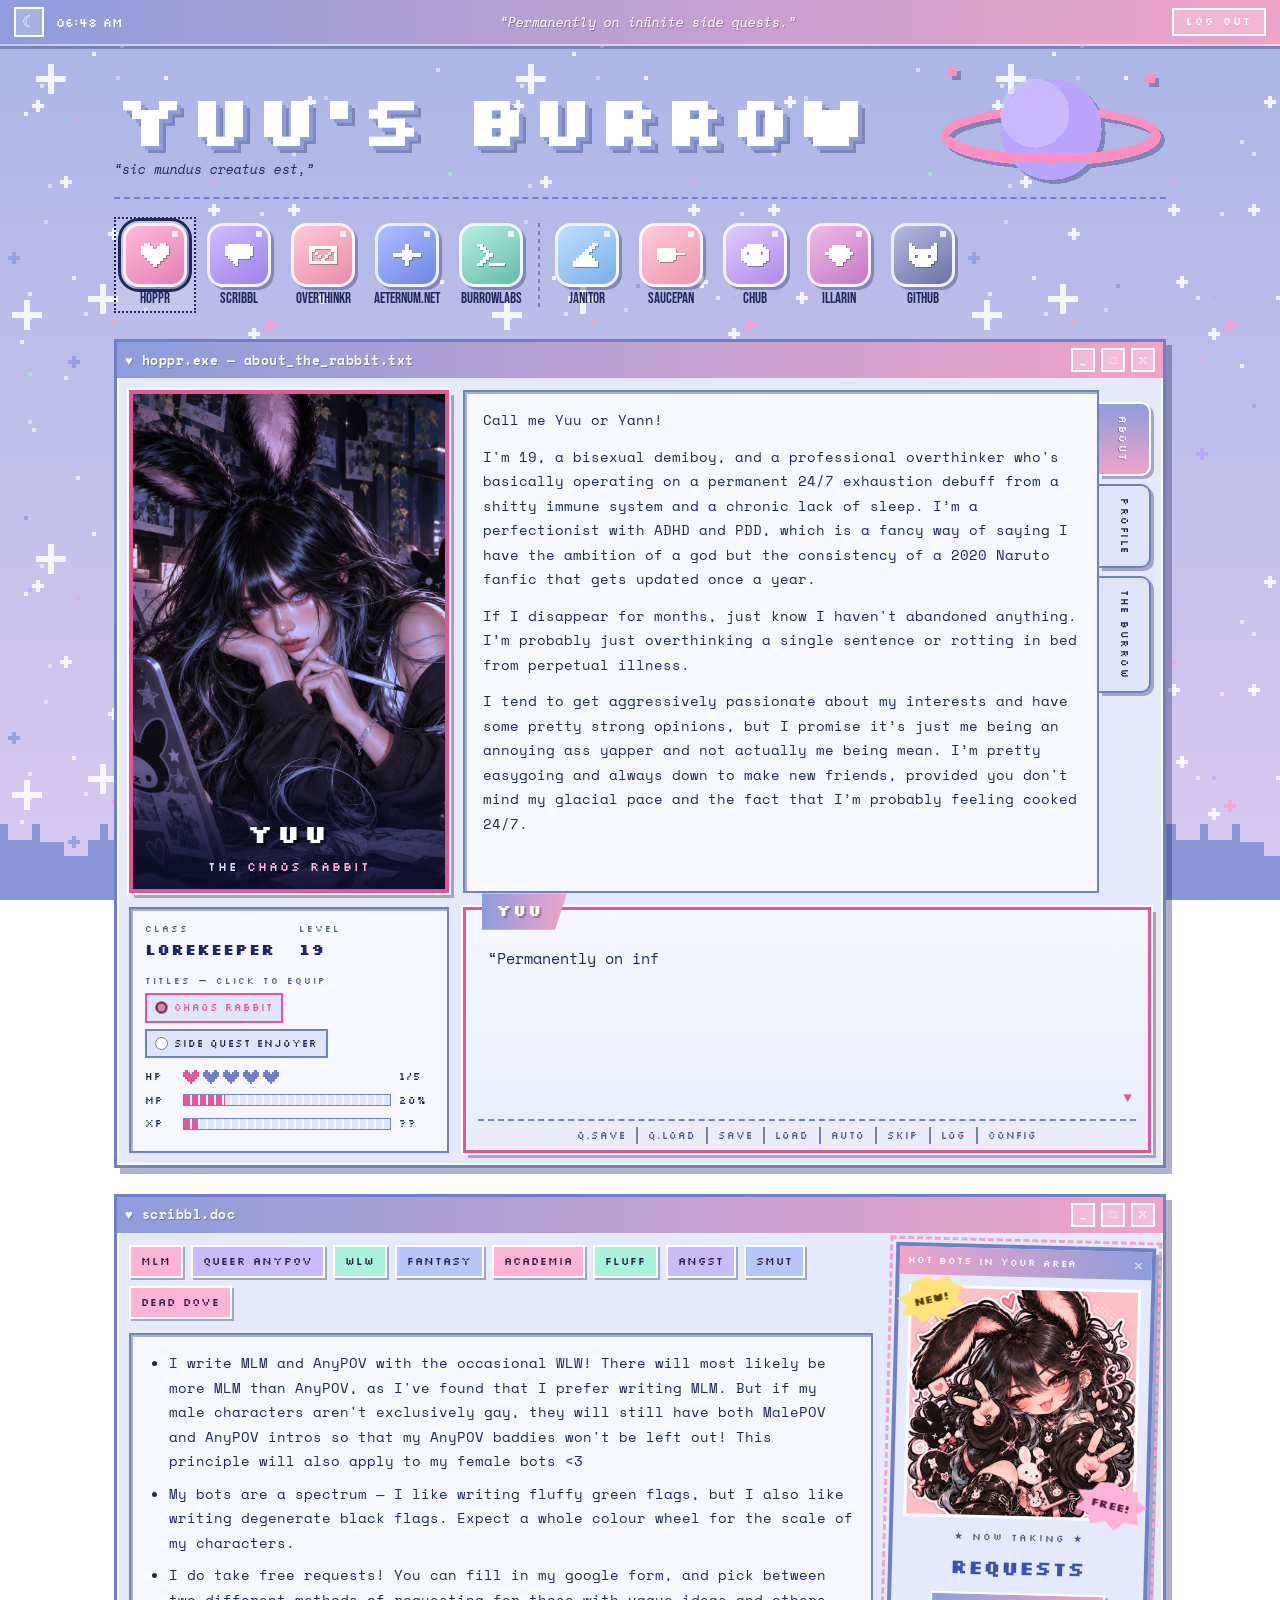
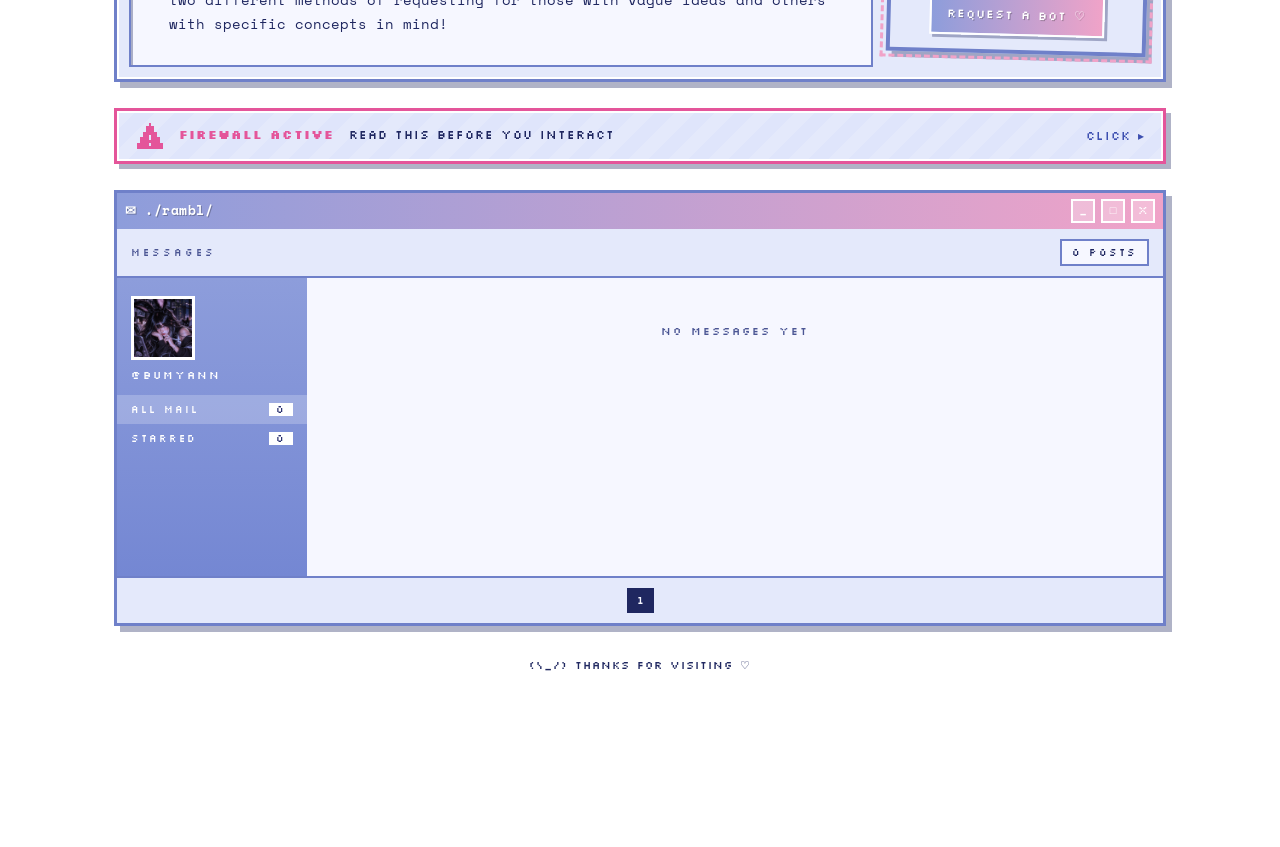
==== commit 4409f344: "Profile: full stops on music and recommends cards Co-Authored-By: Claude Sonnet 5.5 <noreply@anthrop" ====
--- a/index.html
+++ b/index.html
@@ -52,7 +52,7 @@
    <p>If something here is useful to you, take it. If you want to see something specific, I'm always open to suggestions — just know my turnaround time is when inspiration strikes, which is a polite way of saying when I feel like it.</p></div>
     <div class="panel off" id="panel-profile" role="tabpanel" aria-labelledby="tab-profile" aria-hidden="true">
      <p class="gd">PROFILE — click a field <span class="pc" id="pcount">0/11 read</span></p>
-     <div class="pgrid" id="pgrid"><button type="button" class="pf" data-id="occupation"><span class="face front"><b class="tp">OCCUPATION</b></span><span class="face back"><small>OCCUPATION</small><b>University student.</b></span><em class="ln">Being a person is already a full-time job and somehow they added a degree on top. I attend things. I submit things. Every day I consider dropping out, and every day I get up anyway.</em></button><button type="button" class="pf" data-id="hobbies"><span class="face front"><b class="tp">HOBBIES</b></span><span class="face back"><small>HOBBIES</small><b>Writing, worldbuilding, gaming, reading, drawing, and watching anime and reading manga.</b></span><em class="ln">I have a lot of hobbies for someone whose ideal free weekend is lying perfectly still and doing nothing. The ambition is there. The battery is not.</em></button><button type="button" class="pf" data-id="likes"><span class="face front"><b class="tp">LIKES</b></span><span class="face back"><small>LIKES</small><b>Dead dove, gooning, general pervert activity.</b></span><em class="ln">Honestly? Gooning is a lifestyle. I may not have a personality, but I do have a deeply questionable browser history. If anything happens to me, please blow up all my devices, and throw the remains at sea.</em></button><button type="button" class="pf" data-id="music"><span class="face front"><b class="tp">MUSIC</b></span><span class="face back"><small>MUSIC</small><b>Pierce the Veil, Sleeping with Sirens</b></span><em class="ln">I do in fact enjoy having someone scream in my ears all day.</em></button><button type="button" class="pf" data-id="comfort"><span class="face front"><b class="tp">COMFORT</b></span><span class="face back"><small>COMFORT</small><b>Watching Jay from the Kubz Scouts play games.</b></span><em class="ln">Bro&#x27;s dad and daddy at the same time. WHOOO SAID THAT.</em></button><button type="button" class="pf" data-id="recommends"><span class="face front"><b class="tp">RECOMMENDS</b></span><span class="face back"><small>RECOMMENDS</small><b>Omniscient Reader&#x27;s Viewpoint, Alien Stage</b></span><em class="ln">Do you love crying over fictional characters and crashing out over pixels? Do you have an unhealthy obsession with doomed yaoi and yuri? You&#x27;re in luck!</em></button><button type="button" class="pf" data-id="dislikes"><span class="face front"><b class="tp">DISLIKES</b></span><span class="face back"><small>DISLIKES</small><b>Waking up early, cold food, small talk, unfinished series, and humid weather.</b></span><em class="ln">I&#x27;m either easily irritable or the universe really tests my patience daily. The list is long and I stand by every item.</em></button><button type="button" class="pf" data-id="peeve"><span class="face front"><b class="tp">PET PEEVE</b></span><span class="face back"><small>PET PEEVE</small><b>PDA in public common areas.</b></span><em class="ln">No seriously, I&#x27;m trying to mind my own damn business half the time, and these people keep trying to make out sloppy style in front of my DAMN SALAD.</em></button><button type="button" class="pf" data-id="skill"><span class="face front"><b class="tp">SPECIAL SKILL</b></span><span class="face back"><small>SPECIAL SKILL</small><b>Having too many ideas.</b></span><em class="ln">I have ideas. Way too many ideas, actually, and I get hella restless until I do something about it. Actually finishing them, though? That&#x27;s a whole different skill and I don&#x27;t have that one.</em></button><button type="button" class="pf" data-id="dream"><span class="face front"><b class="tp">DREAM</b></span><span class="face back"><small>DREAM</small><b>To finish things, for once.</b></span><em class="ln">I&#x27;d like to finish at least one project. Just one. Completely. In a life with no overdue assignments and no quizzes coming to bite me in the ass, and no mental debuffs or physical status effects.</em></button><button type="button" class="pf" data-id="weakness"><span class="face front"><b class="tp">WEAKNESS</b></span><span class="face back"><small>WEAKNESS</small><b>Lack of sleep and a chronically shit immune system.</b></span><em class="ln">I run on an average of 4 hours of sleep every day. I also get sick every few business days. Gee, I wonder why.</em></button><button type="button" class="pf secret lock" id="pf-secret" data-id="secret" aria-disabled="true"><span class="face front"><b class="tp">SECRET <span class="lk">🔒</span></b></span><span class="face back"><small>SECRET</small><b>You&#x27;ve read everything.</b></span><em class="ln">There is no secret. You&#x27;ve just learned my whole personality and the state of my browser history. Congratulations. We are friends now.</em></button></div></div></div>
+     <div class="pgrid" id="pgrid"><button type="button" class="pf" data-id="occupation"><span class="face front"><b class="tp">OCCUPATION</b></span><span class="face back"><small>OCCUPATION</small><b>University student.</b></span><em class="ln">Being a person is already a full-time job and somehow they added a degree on top. I attend things. I submit things. Every day I consider dropping out, and every day I get up anyway.</em></button><button type="button" class="pf" data-id="hobbies"><span class="face front"><b class="tp">HOBBIES</b></span><span class="face back"><small>HOBBIES</small><b>Writing, worldbuilding, gaming, reading, drawing, and watching anime and reading manga.</b></span><em class="ln">I have a lot of hobbies for someone whose ideal free weekend is lying perfectly still and doing nothing. The ambition is there. The battery is not.</em></button><button type="button" class="pf" data-id="likes"><span class="face front"><b class="tp">LIKES</b></span><span class="face back"><small>LIKES</small><b>Dead dove, gooning, general pervert activity.</b></span><em class="ln">Honestly? Gooning is a lifestyle. I may not have a personality, but I do have a deeply questionable browser history. If anything happens to me, please blow up all my devices, and throw the remains at sea.</em></button><button type="button" class="pf" data-id="music"><span class="face front"><b class="tp">MUSIC</b></span><span class="face back"><small>MUSIC</small><b>Pierce the Veil, Sleeping with Sirens.</b></span><em class="ln">I do in fact enjoy having someone scream in my ears all day.</em></button><button type="button" class="pf" data-id="comfort"><span class="face front"><b class="tp">COMFORT</b></span><span class="face back"><small>COMFORT</small><b>Watching Jay from the Kubz Scouts play games.</b></span><em class="ln">Bro&#x27;s dad and daddy at the same time. WHOOO SAID THAT.</em></button><button type="button" class="pf" data-id="recommends"><span class="face front"><b class="tp">RECOMMENDS</b></span><span class="face back"><small>RECOMMENDS</small><b>Omniscient Reader&#x27;s Viewpoint, Alien Stage.</b></span><em class="ln">Do you love crying over fictional characters and crashing out over pixels? Do you have an unhealthy obsession with doomed yaoi and yuri? You&#x27;re in luck!</em></button><button type="button" class="pf" data-id="dislikes"><span class="face front"><b class="tp">DISLIKES</b></span><span class="face back"><small>DISLIKES</small><b>Waking up early, cold food, small talk, unfinished series, and humid weather.</b></span><em class="ln">I&#x27;m either easily irritable or the universe really tests my patience daily. The list is long and I stand by every item.</em></button><button type="button" class="pf" data-id="peeve"><span class="face front"><b class="tp">PET PEEVE</b></span><span class="face back"><small>PET PEEVE</small><b>PDA in public common areas.</b></span><em class="ln">No seriously, I&#x27;m trying to mind my own damn business half the time, and these people keep trying to make out sloppy style in front of my DAMN SALAD.</em></button><button type="button" class="pf" data-id="skill"><span class="face front"><b class="tp">SPECIAL SKILL</b></span><span class="face back"><small>SPECIAL SKILL</small><b>Having too many ideas.</b></span><em class="ln">I have ideas. Way too many ideas, actually, and I get hella restless until I do something about it. Actually finishing them, though? That&#x27;s a whole different skill and I don&#x27;t have that one.</em></button><button type="button" class="pf" data-id="dream"><span class="face front"><b class="tp">DREAM</b></span><span class="face back"><small>DREAM</small><b>To finish things, for once.</b></span><em class="ln">I&#x27;d like to finish at least one project. Just one. Completely. In a life with no overdue assignments and no quizzes coming to bite me in the ass, and no mental debuffs or physical status effects.</em></button><button type="button" class="pf" data-id="weakness"><span class="face front"><b class="tp">WEAKNESS</b></span><span class="face back"><small>WEAKNESS</small><b>Lack of sleep and a chronically shit immune system.</b></span><em class="ln">I run on an average of 4 hours of sleep every day. I also get sick every few business days. Gee, I wonder why.</em></button><button type="button" class="pf secret lock" id="pf-secret" data-id="secret" aria-disabled="true"><span class="face front"><b class="tp">SECRET <span class="lk">🔒</span></b></span><span class="face back"><small>SECRET</small><b>You&#x27;ve read everything.</b></span><em class="ln">There is no secret. You&#x27;ve just learned my whole personality and the state of my browser history. Congratulations. We are friends now.</em></button></div></div></div>
    <div class="stat hd" id="charhd">
     <div class="sheet"><div><small>CLASS</small><b>Lorekeeper</b></div><div><small>LEVEL</small><b>19</b></div></div>
     <fieldset class="eq"><legend>TITLES — click to equip</legend>
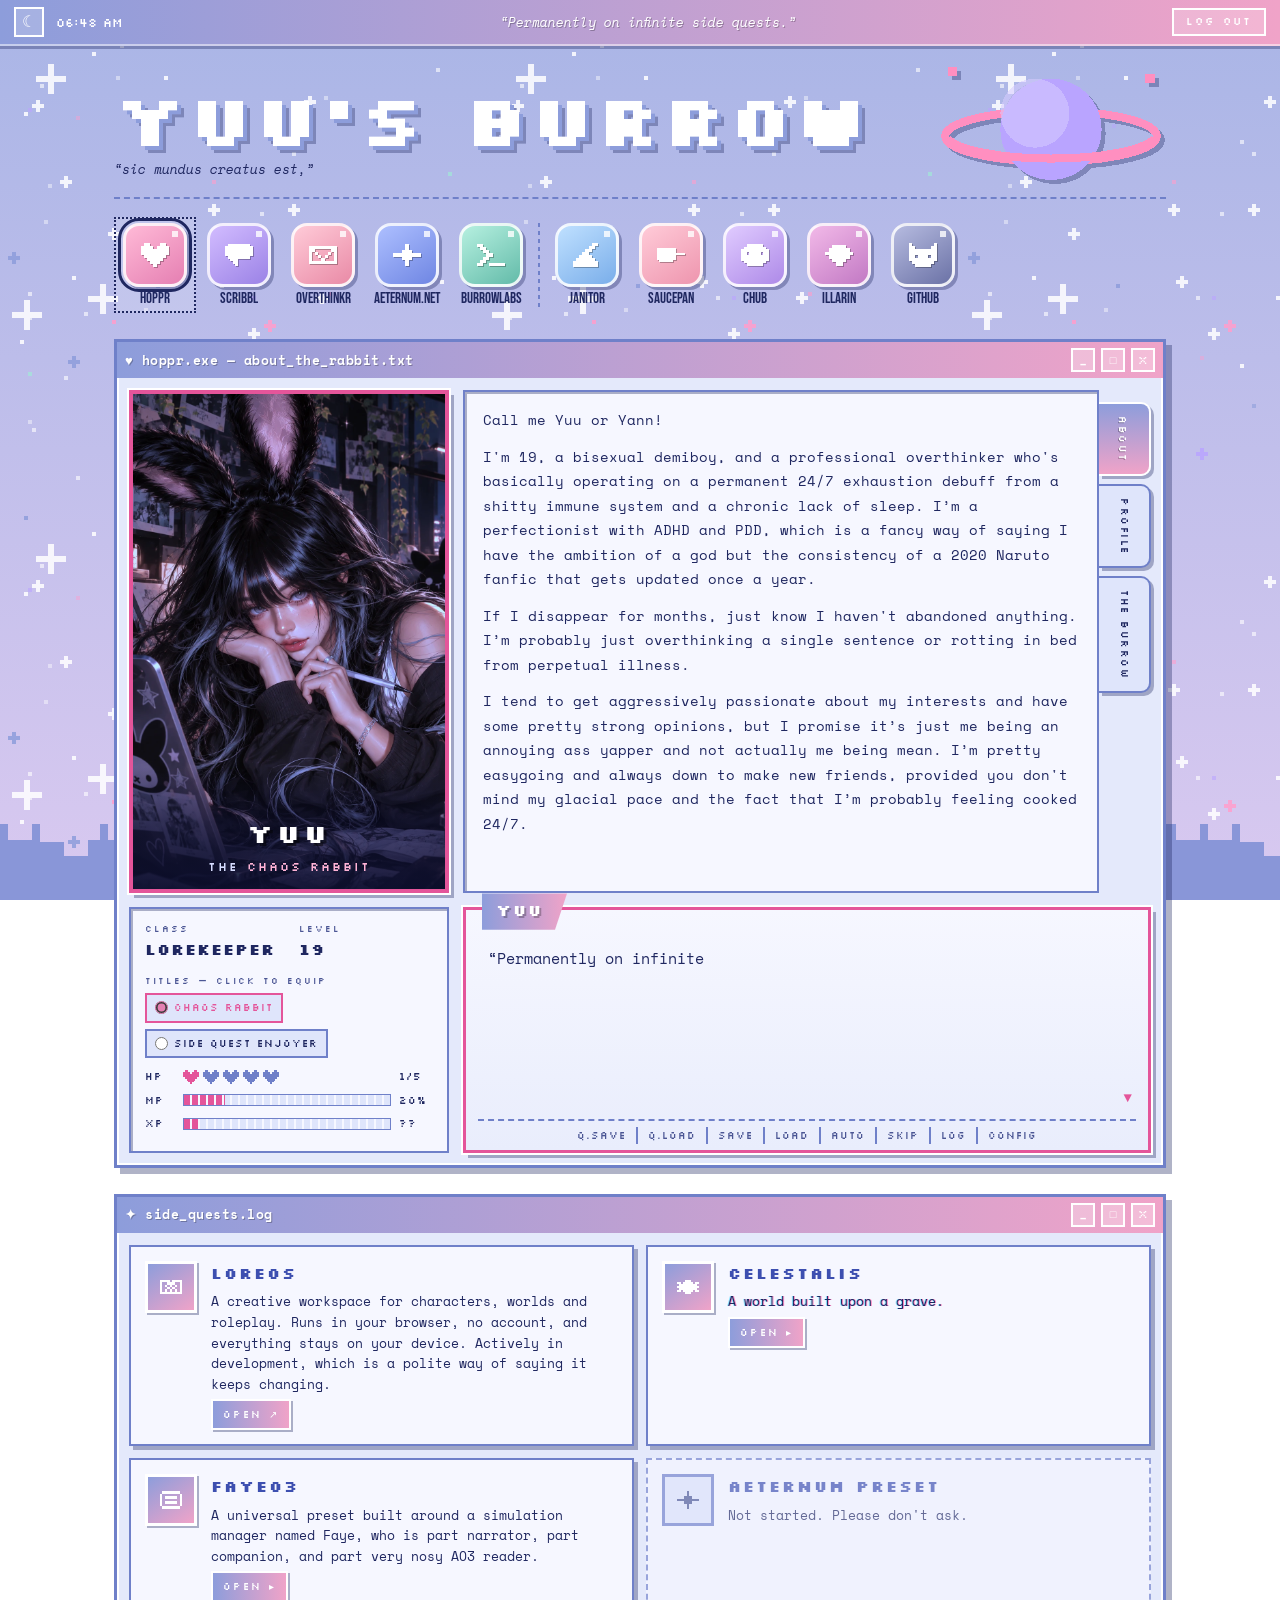
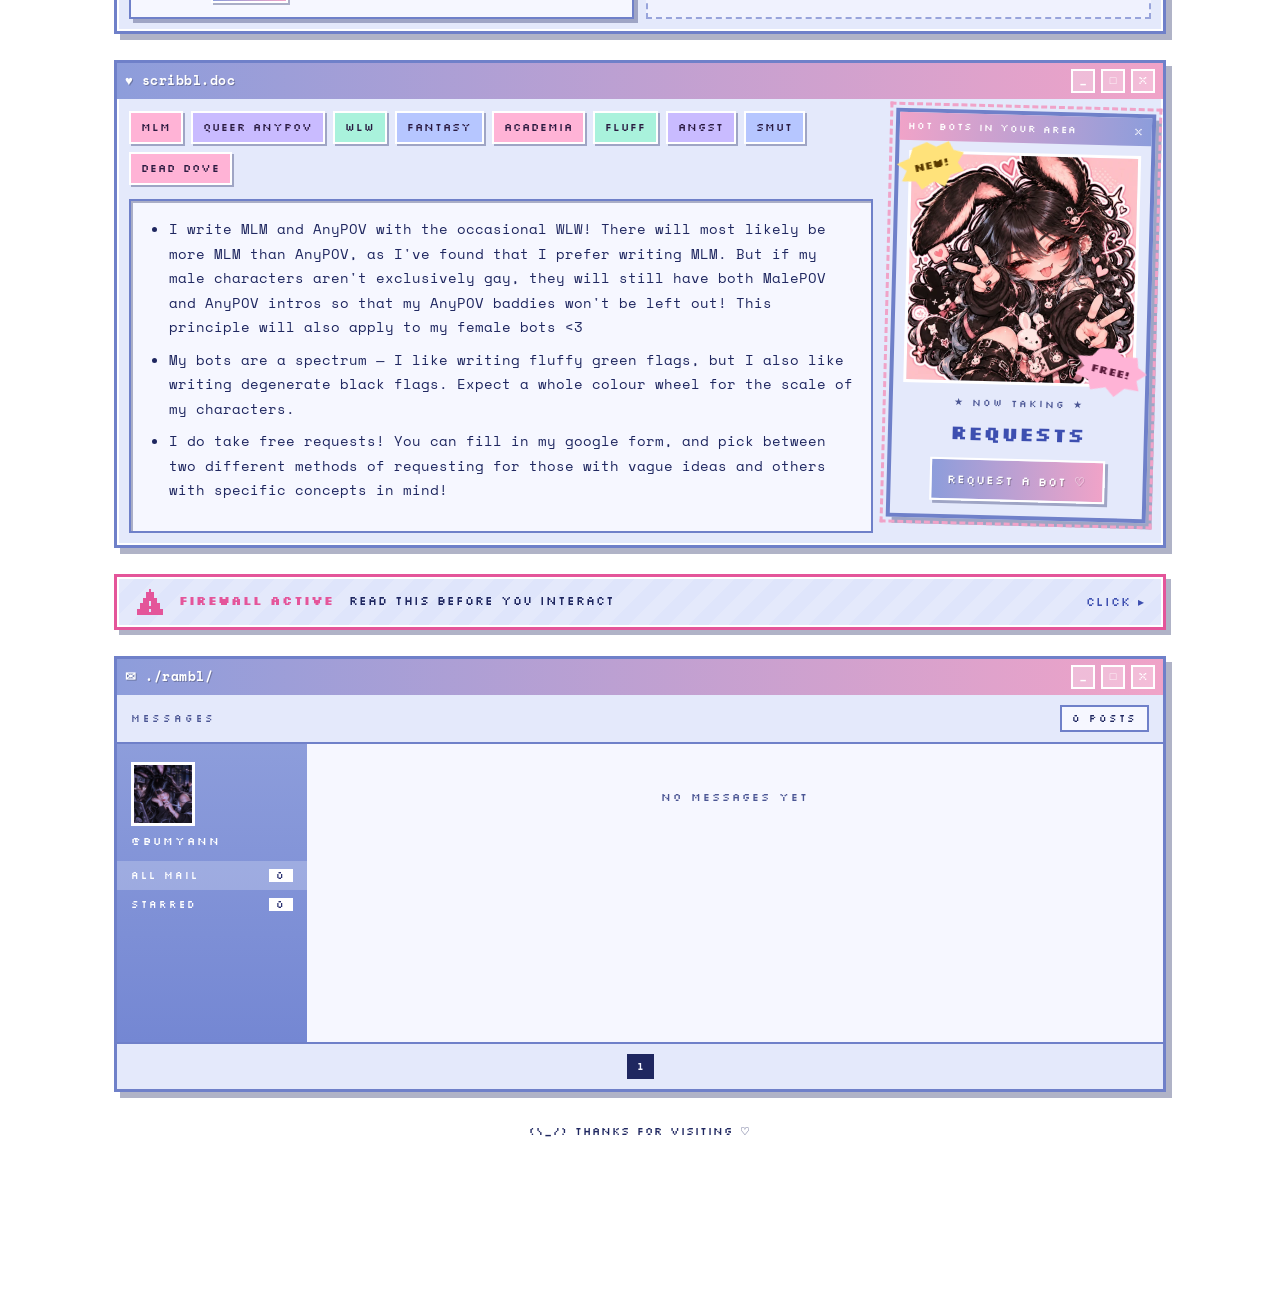
==== commit e06f9cf5: "Home: side_quests.log section (LoreOS, Celestalis w/ glitch text, FAYEO3, Aeternum preset placeholde" ====
--- a/index.html
+++ b/index.html
@@ -5,7 +5,7 @@
 <meta name="theme-color" content="#12153a">
 <link rel="icon" href="data:image/svg+xml,%3Csvg xmlns='http://www.w3.org/2000/svg' viewBox='0 0 9 8' shape-rendering='crispEdges'%3E%3Cpath fill='%23ff9ecb' d='M1 0h2v1h3V0h2v1h1v3H8v1H7v1H6v1H5v1H4V7H3V6H2V5H1V4H0V1h1z'/%3E%3C/svg%3E">
 <link href="https://fonts.googleapis.com/css2?family=Bebas+Neue&family=Silkscreen:wght@400;700&family=Space+Mono:ital,wght@0,400;0,700;1,400&display=swap" rel="stylesheet">
-<link rel="stylesheet" href="style.css?v=25"></head><body>
+<link rel="stylesheet" href="style.css?v=27"></head><body>
 
 <div class="topbar"><div class="tl"><button class="mode" id="mode" aria-label="toggle theme">☾</button><span class="clock" id="clock"></span></div>
  <div class="q">“Permanently on infinite side quests.”</div><button class="lo" id="logout" type="button">LOG OUT</button></div>
@@ -71,6 +71,14 @@
    </div>
   </div></section>
 
+ <section class="win" id="quests"><div class="tb"><span class="t">✦ side_quests.log</span><span class="sq" data-m>_</span><span class="sq">□</span><span class="sq">x</span></div>
+  <div class="inner"><div class="qs-grid">
+   <a class="qs-card" href="https://loreos.net" target="_blank" rel="noopener"><span class="qs-ic"><svg class="px" viewBox="0 0 9 6" shape-rendering="crispEdges" fill="currentColor" aria-hidden="true"><path d="M0 0h1v1h-1zM1 0h1v1h-1zM2 0h1v1h-1zM3 0h1v1h-1zM5 0h1v1h-1zM6 0h1v1h-1zM7 0h1v1h-1zM8 0h1v1h-1zM0 1h1v1h-1zM3 1h1v1h-1zM4 1h1v1h-1zM5 1h1v1h-1zM8 1h1v1h-1zM0 2h1v1h-1zM2 2h1v1h-1zM4 2h1v1h-1zM6 2h1v1h-1zM8 2h1v1h-1zM0 3h1v1h-1zM3 3h1v1h-1zM5 3h1v1h-1zM8 3h1v1h-1zM0 4h1v1h-1zM2 4h1v1h-1zM4 4h1v1h-1zM6 4h1v1h-1zM8 4h1v1h-1zM0 5h1v1h-1zM1 5h1v1h-1zM2 5h1v1h-1zM3 5h1v1h-1zM4 5h1v1h-1zM5 5h1v1h-1zM6 5h1v1h-1zM7 5h1v1h-1zM8 5h1v1h-1z"/></svg></span><span class="qs-bd"><b>LoreOS</b><span>A creative workspace for characters, worlds and roleplay. Runs in your browser, no account, and everything stays on your device. Actively in development, which is a polite way of saying it keeps changing.</span></span><span class="qs-go">OPEN ↗</span></a>
+   <a class="qs-card" href="aeternum.html"><span class="qs-ic"><svg class="px" viewBox="0 0 11 7" shape-rendering="crispEdges" fill="currentColor" aria-hidden="true"><path d="M4 0h1v1h-1zM5 0h1v1h-1zM6 0h1v1h-1zM0 1h1v1h-1zM1 1h1v1h-1zM3 1h1v1h-1zM4 1h1v1h-1zM5 1h1v1h-1zM6 1h1v1h-1zM7 1h1v1h-1zM9 1h1v1h-1zM10 1h1v1h-1zM1 2h1v1h-1zM2 2h1v1h-1zM3 2h1v1h-1zM4 2h1v1h-1zM5 2h1v1h-1zM6 2h1v1h-1zM7 2h1v1h-1zM8 2h1v1h-1zM9 2h1v1h-1zM0 3h1v1h-1zM1 3h1v1h-1zM2 3h1v1h-1zM3 3h1v1h-1zM4 3h1v1h-1zM5 3h1v1h-1zM6 3h1v1h-1zM7 3h1v1h-1zM8 3h1v1h-1zM9 3h1v1h-1zM10 3h1v1h-1zM1 4h1v1h-1zM2 4h1v1h-1zM3 4h1v1h-1zM4 4h1v1h-1zM5 4h1v1h-1zM6 4h1v1h-1zM7 4h1v1h-1zM8 4h1v1h-1zM9 4h1v1h-1zM0 5h1v1h-1zM1 5h1v1h-1zM3 5h1v1h-1zM4 5h1v1h-1zM5 5h1v1h-1zM6 5h1v1h-1zM7 5h1v1h-1zM9 5h1v1h-1zM10 5h1v1h-1zM4 6h1v1h-1zM5 6h1v1h-1zM6 6h1v1h-1z"/></svg></span><span class="qs-bd"><b>Celestalis</b><span class="qs-glitch">A world built upon a grave.</span></span><span class="qs-go">OPEN ▸</span></a>
+   <a class="qs-card" href="burrowlabs.html"><span class="qs-ic"><svg class="px" viewBox="0 0 9 7" shape-rendering="crispEdges" fill="currentColor" aria-hidden="true"><path d="M1 0h1v1h-1zM2 0h1v1h-1zM3 0h1v1h-1zM4 0h1v1h-1zM5 0h1v1h-1zM6 0h1v1h-1zM7 0h1v1h-1zM0 1h1v1h-1zM8 1h1v1h-1zM0 2h1v1h-1zM2 2h1v1h-1zM3 2h1v1h-1zM4 2h1v1h-1zM5 2h1v1h-1zM6 2h1v1h-1zM8 2h1v1h-1zM0 3h1v1h-1zM8 3h1v1h-1zM0 4h1v1h-1zM2 4h1v1h-1zM3 4h1v1h-1zM4 4h1v1h-1zM5 4h1v1h-1zM6 4h1v1h-1zM8 4h1v1h-1zM0 5h1v1h-1zM8 5h1v1h-1zM1 6h1v1h-1zM2 6h1v1h-1zM3 6h1v1h-1zM4 6h1v1h-1zM5 6h1v1h-1zM6 6h1v1h-1zM7 6h1v1h-1z"/></svg></span><span class="qs-bd"><b>FAYEO3</b><span>A universal preset built around a simulation manager named Faye, who is part narrator, part companion, and part very nosy AO3 reader.</span></span><span class="qs-go">OPEN ▸</span></a>
+   <div class="qs-card qs-off" aria-label="Aeternum preset, not started"><span class="qs-ic"><svg class="px" viewBox="0 0 9 7" shape-rendering="crispEdges" fill="currentColor" aria-hidden="true"><path d="M4 0h1v1h-1zM4 1h1v1h-1zM3 2h1v1h-1zM4 2h1v1h-1zM5 2h1v1h-1zM0 3h1v1h-1zM1 3h1v1h-1zM2 3h1v1h-1zM3 3h1v1h-1zM4 3h1v1h-1zM5 3h1v1h-1zM6 3h1v1h-1zM7 3h1v1h-1zM8 3h1v1h-1zM3 4h1v1h-1zM4 4h1v1h-1zM5 4h1v1h-1zM4 5h1v1h-1zM4 6h1v1h-1z"/></svg></span><span class="qs-bd"><b>Aeternum preset</b><span>Not started. Please don&#x27;t ask.</span></span></div>
+  </div></div></section>
+
  <section class="win" id="creations"><div class="tb"><span class="t">♥ scribbl.doc</span><span class="sq" data-m>_</span><span class="sq">□</span><span class="sq">x</span></div>
   <div class="inner two"><div>
    <div class="chips"><span class="a">MLM</span><span class="b">Queer AnyPOV</span><span class="c">WLW</span><span class="d">Fantasy</span><span class="a">Academia</span><span class="c">Fluff</span><span class="b">Angst</span><span class="d">Smut</span><span class="a">Dead Dove</span></div>
@@ -122,4 +130,4 @@
  </div></div></div></div></div>
 <div class="sr" id="vn-sr" aria-live="polite"></div>
 <div class="toast" id="toast" role="status" aria-live="polite"></div>
-<script src="script.js?v=25"></script></body></html>
+<script src="script.js?v=27"></script></body></html>
--- a/style.css
+++ b/style.css
@@ -296,3 +296,23 @@
 
 .ad .pic{position:relative;padding:0;display:block;overflow:visible}
 .ad .pic img{display:block;width:100%;height:100%;object-fit:cover}
+
+/* side quests */
+.qs-grid{display:grid;grid-template-columns:1fr 1fr;gap:12px}
+.qs-card{display:grid;grid-template-columns:52px minmax(0,1fr);gap:4px 14px;align-items:start;align-content:start;text-decoration:none;color:var(--ink);background:var(--paper);border:2px solid var(--line);padding:14px;box-shadow:4px 4px 0 var(--shadow);transition:transform .15s}
+a.qs-card:hover,a.qs-card:focus-visible{transform:translate(-2px,-2px);border-color:var(--pink);outline:none}
+.qs-ic{width:52px;height:52px;display:grid;place-items:center;background:linear-gradient(145deg,var(--g1),var(--g2));border:3px solid #fff;color:#fff;padding:12px;box-shadow:2px 2px 0 var(--shadow)}.qs-ic .px{width:100%;height:100%}
+.qs-bd b{display:block;font-family:var(--pxl);font-size:15px;letter-spacing:2px;color:var(--acc);margin-bottom:4px}
+.qs-bd span{display:block;font-size:13px;line-height:1.6}
+.qs-go{grid-column:2;justify-self:start;font-family:var(--pxl);font-size:10px;letter-spacing:2px;color:#fff;background:linear-gradient(90deg,var(--g1),var(--g2));border:2px solid #fff;padding:5px 10px;box-shadow:2px 2px 0 var(--shadow)}
+.qs-off{border-style:dashed;opacity:.65;box-shadow:none}.qs-off .qs-ic{background:var(--chipbg);color:var(--soft);border-color:var(--line);box-shadow:none}
+.qs-glitch{position:relative;display:block;text-shadow:1px 0 rgba(255,79,163,.65),-1px 0 rgba(79,216,255,.65);animation:qsg 4.5s steps(1) infinite}
+@keyframes qsg{0%,90%,100%{transform:none;clip-path:none;text-shadow:1px 0 rgba(255,79,163,.65),-1px 0 rgba(79,216,255,.65)}
+91%{transform:translate(-3px,0) skewX(10deg);text-shadow:3px 0 #ff4fa3,-3px 0 #4fd8ff}
+92%{transform:translate(3px,0);clip-path:inset(0 0 55% 0);text-shadow:-3px 0 #ff4fa3,3px 0 #4fd8ff}
+93%{transform:translate(-2px,1px);clip-path:inset(45% 0 0 0)}
+94%{transform:translate(2px,0) skewX(-8deg);clip-path:none;text-shadow:2px 0 #4fd8ff,-2px 0 #ff4fa3}
+95%{transform:none;clip-path:inset(20% 0 30% 0)}
+96%{transform:translate(-1px,0);clip-path:none}}
+@media(prefers-reduced-motion:reduce){.qs-glitch{animation:none}.qs-card{transition:none}}
+@media(max-width:820px){.qs-grid{grid-template-columns:1fr}}
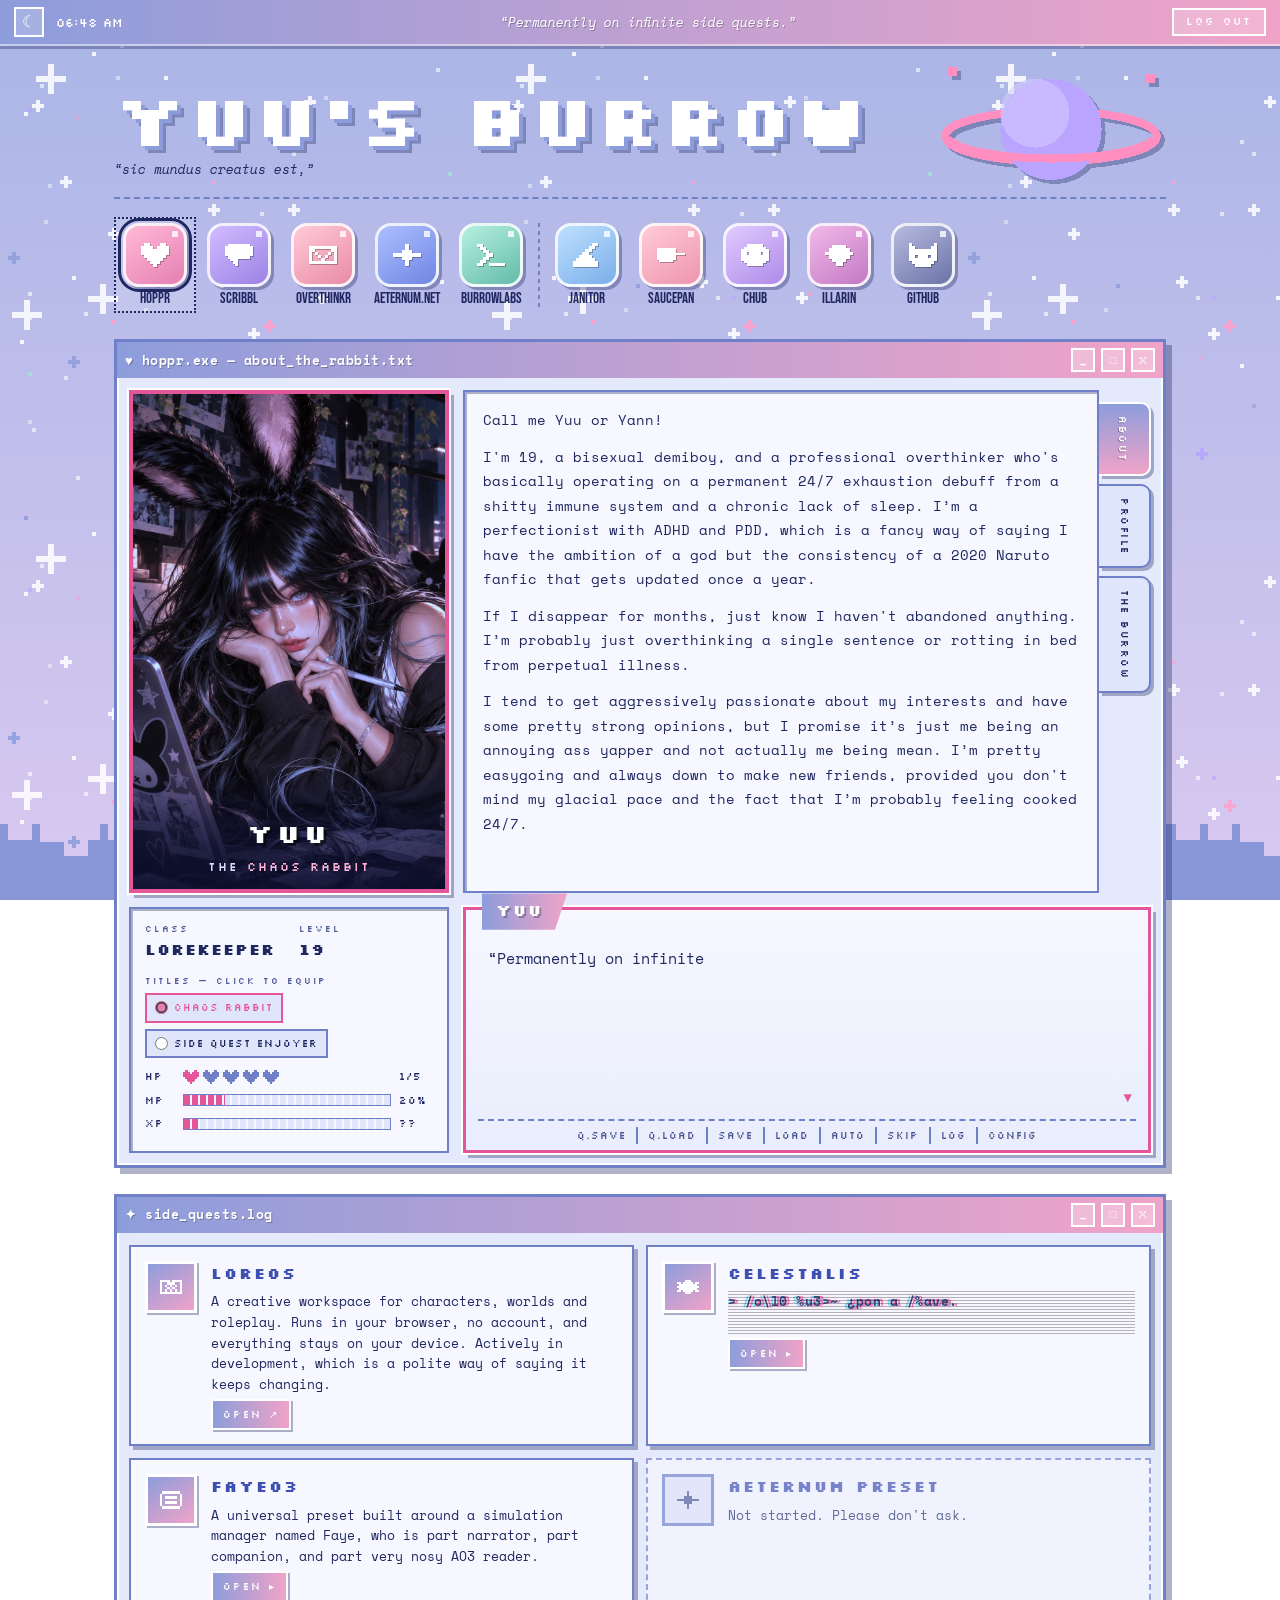
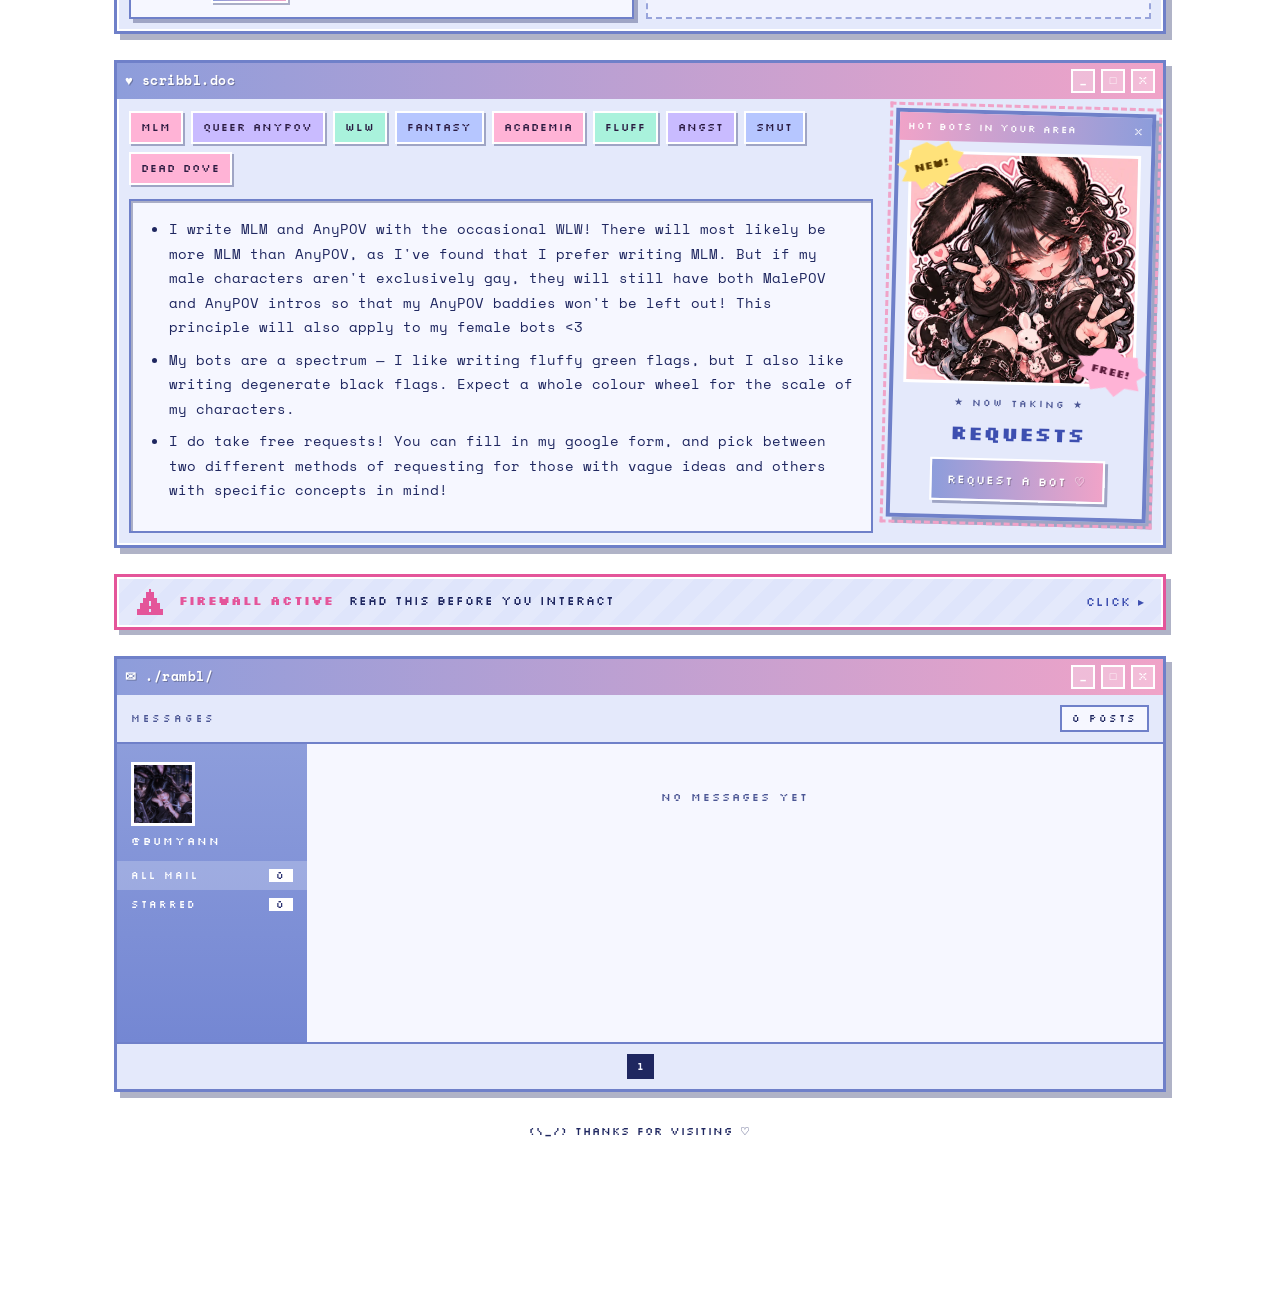
==== commit dd5c42fb: "Celestalis line: heavy text corruption + styled glitch; real text kept for screen readers Co-Authore" ====
--- a/index.html
+++ b/index.html
@@ -5,7 +5,7 @@
 <meta name="theme-color" content="#12153a">
 <link rel="icon" href="data:image/svg+xml,%3Csvg xmlns='http://www.w3.org/2000/svg' viewBox='0 0 9 8' shape-rendering='crispEdges'%3E%3Cpath fill='%23ff9ecb' d='M1 0h2v1h3V0h2v1h1v3H8v1H7v1H6v1H5v1H4V7H3V6H2V5H1V4H0V1h1z'/%3E%3C/svg%3E">
 <link href="https://fonts.googleapis.com/css2?family=Bebas+Neue&family=Silkscreen:wght@400;700&family=Space+Mono:ital,wght@0,400;0,700;1,400&display=swap" rel="stylesheet">
-<link rel="stylesheet" href="style.css?v=27"></head><body>
+<link rel="stylesheet" href="style.css?v=28"></head><body>
 
 <div class="topbar"><div class="tl"><button class="mode" id="mode" aria-label="toggle theme">☾</button><span class="clock" id="clock"></span></div>
  <div class="q">“Permanently on infinite side quests.”</div><button class="lo" id="logout" type="button">LOG OUT</button></div>
@@ -74,7 +74,7 @@
  <section class="win" id="quests"><div class="tb"><span class="t">✦ side_quests.log</span><span class="sq" data-m>_</span><span class="sq">□</span><span class="sq">x</span></div>
   <div class="inner"><div class="qs-grid">
    <a class="qs-card" href="https://loreos.net" target="_blank" rel="noopener"><span class="qs-ic"><svg class="px" viewBox="0 0 9 6" shape-rendering="crispEdges" fill="currentColor" aria-hidden="true"><path d="M0 0h1v1h-1zM1 0h1v1h-1zM2 0h1v1h-1zM3 0h1v1h-1zM5 0h1v1h-1zM6 0h1v1h-1zM7 0h1v1h-1zM8 0h1v1h-1zM0 1h1v1h-1zM3 1h1v1h-1zM4 1h1v1h-1zM5 1h1v1h-1zM8 1h1v1h-1zM0 2h1v1h-1zM2 2h1v1h-1zM4 2h1v1h-1zM6 2h1v1h-1zM8 2h1v1h-1zM0 3h1v1h-1zM3 3h1v1h-1zM5 3h1v1h-1zM8 3h1v1h-1zM0 4h1v1h-1zM2 4h1v1h-1zM4 4h1v1h-1zM6 4h1v1h-1zM8 4h1v1h-1zM0 5h1v1h-1zM1 5h1v1h-1zM2 5h1v1h-1zM3 5h1v1h-1zM4 5h1v1h-1zM5 5h1v1h-1zM6 5h1v1h-1zM7 5h1v1h-1zM8 5h1v1h-1z"/></svg></span><span class="qs-bd"><b>LoreOS</b><span>A creative workspace for characters, worlds and roleplay. Runs in your browser, no account, and everything stays on your device. Actively in development, which is a polite way of saying it keeps changing.</span></span><span class="qs-go">OPEN ↗</span></a>
-   <a class="qs-card" href="aeternum.html"><span class="qs-ic"><svg class="px" viewBox="0 0 11 7" shape-rendering="crispEdges" fill="currentColor" aria-hidden="true"><path d="M4 0h1v1h-1zM5 0h1v1h-1zM6 0h1v1h-1zM0 1h1v1h-1zM1 1h1v1h-1zM3 1h1v1h-1zM4 1h1v1h-1zM5 1h1v1h-1zM6 1h1v1h-1zM7 1h1v1h-1zM9 1h1v1h-1zM10 1h1v1h-1zM1 2h1v1h-1zM2 2h1v1h-1zM3 2h1v1h-1zM4 2h1v1h-1zM5 2h1v1h-1zM6 2h1v1h-1zM7 2h1v1h-1zM8 2h1v1h-1zM9 2h1v1h-1zM0 3h1v1h-1zM1 3h1v1h-1zM2 3h1v1h-1zM3 3h1v1h-1zM4 3h1v1h-1zM5 3h1v1h-1zM6 3h1v1h-1zM7 3h1v1h-1zM8 3h1v1h-1zM9 3h1v1h-1zM10 3h1v1h-1zM1 4h1v1h-1zM2 4h1v1h-1zM3 4h1v1h-1zM4 4h1v1h-1zM5 4h1v1h-1zM6 4h1v1h-1zM7 4h1v1h-1zM8 4h1v1h-1zM9 4h1v1h-1zM0 5h1v1h-1zM1 5h1v1h-1zM3 5h1v1h-1zM4 5h1v1h-1zM5 5h1v1h-1zM6 5h1v1h-1zM7 5h1v1h-1zM9 5h1v1h-1zM10 5h1v1h-1zM4 6h1v1h-1zM5 6h1v1h-1zM6 6h1v1h-1z"/></svg></span><span class="qs-bd"><b>Celestalis</b><span class="qs-glitch">A world built upon a grave.</span></span><span class="qs-go">OPEN ▸</span></a>
+   <a class="qs-card" href="aeternum.html"><span class="qs-ic"><svg class="px" viewBox="0 0 11 7" shape-rendering="crispEdges" fill="currentColor" aria-hidden="true"><path d="M4 0h1v1h-1zM5 0h1v1h-1zM6 0h1v1h-1zM0 1h1v1h-1zM1 1h1v1h-1zM3 1h1v1h-1zM4 1h1v1h-1zM5 1h1v1h-1zM6 1h1v1h-1zM7 1h1v1h-1zM9 1h1v1h-1zM10 1h1v1h-1zM1 2h1v1h-1zM2 2h1v1h-1zM3 2h1v1h-1zM4 2h1v1h-1zM5 2h1v1h-1zM6 2h1v1h-1zM7 2h1v1h-1zM8 2h1v1h-1zM9 2h1v1h-1zM0 3h1v1h-1zM1 3h1v1h-1zM2 3h1v1h-1zM3 3h1v1h-1zM4 3h1v1h-1zM5 3h1v1h-1zM6 3h1v1h-1zM7 3h1v1h-1zM8 3h1v1h-1zM9 3h1v1h-1zM10 3h1v1h-1zM1 4h1v1h-1zM2 4h1v1h-1zM3 4h1v1h-1zM4 4h1v1h-1zM5 4h1v1h-1zM6 4h1v1h-1zM7 4h1v1h-1zM8 4h1v1h-1zM9 4h1v1h-1zM0 5h1v1h-1zM1 5h1v1h-1zM3 5h1v1h-1zM4 5h1v1h-1zM5 5h1v1h-1zM6 5h1v1h-1zM7 5h1v1h-1zM9 5h1v1h-1zM10 5h1v1h-1zM4 6h1v1h-1zM5 6h1v1h-1zM6 6h1v1h-1z"/></svg></span><span class="qs-bd"><b>Celestalis</b><span class="qs-glitch"><span class="sr">A world built upon a grave.</span><span class="qs-g" aria-hidden="true" data-t="A world built upon a grave.">A world built upon a grave.</span></span></span><span class="qs-go">OPEN ▸</span></a>
    <a class="qs-card" href="burrowlabs.html"><span class="qs-ic"><svg class="px" viewBox="0 0 9 7" shape-rendering="crispEdges" fill="currentColor" aria-hidden="true"><path d="M1 0h1v1h-1zM2 0h1v1h-1zM3 0h1v1h-1zM4 0h1v1h-1zM5 0h1v1h-1zM6 0h1v1h-1zM7 0h1v1h-1zM0 1h1v1h-1zM8 1h1v1h-1zM0 2h1v1h-1zM2 2h1v1h-1zM3 2h1v1h-1zM4 2h1v1h-1zM5 2h1v1h-1zM6 2h1v1h-1zM8 2h1v1h-1zM0 3h1v1h-1zM8 3h1v1h-1zM0 4h1v1h-1zM2 4h1v1h-1zM3 4h1v1h-1zM4 4h1v1h-1zM5 4h1v1h-1zM6 4h1v1h-1zM8 4h1v1h-1zM0 5h1v1h-1zM8 5h1v1h-1zM1 6h1v1h-1zM2 6h1v1h-1zM3 6h1v1h-1zM4 6h1v1h-1zM5 6h1v1h-1zM6 6h1v1h-1zM7 6h1v1h-1z"/></svg></span><span class="qs-bd"><b>FAYEO3</b><span>A universal preset built around a simulation manager named Faye, who is part narrator, part companion, and part very nosy AO3 reader.</span></span><span class="qs-go">OPEN ▸</span></a>
    <div class="qs-card qs-off" aria-label="Aeternum preset, not started"><span class="qs-ic"><svg class="px" viewBox="0 0 9 7" shape-rendering="crispEdges" fill="currentColor" aria-hidden="true"><path d="M4 0h1v1h-1zM4 1h1v1h-1zM3 2h1v1h-1zM4 2h1v1h-1zM5 2h1v1h-1zM0 3h1v1h-1zM1 3h1v1h-1zM2 3h1v1h-1zM3 3h1v1h-1zM4 3h1v1h-1zM5 3h1v1h-1zM6 3h1v1h-1zM7 3h1v1h-1zM8 3h1v1h-1zM3 4h1v1h-1zM4 4h1v1h-1zM5 4h1v1h-1zM4 5h1v1h-1zM4 6h1v1h-1z"/></svg></span><span class="qs-bd"><b>Aeternum preset</b><span>Not started. Please don&#x27;t ask.</span></span></div>
   </div></div></section>
@@ -130,4 +130,4 @@
  </div></div></div></div></div>
 <div class="sr" id="vn-sr" aria-live="polite"></div>
 <div class="toast" id="toast" role="status" aria-live="polite"></div>
-<script src="script.js?v=27"></script></body></html>
+<script src="script.js?v=28"></script></body></html>
--- a/style.css
+++ b/style.css
@@ -306,13 +306,22 @@
 .qs-bd span{display:block;font-size:13px;line-height:1.6}
 .qs-go{grid-column:2;justify-self:start;font-family:var(--pxl);font-size:10px;letter-spacing:2px;color:#fff;background:linear-gradient(90deg,var(--g1),var(--g2));border:2px solid #fff;padding:5px 10px;box-shadow:2px 2px 0 var(--shadow)}
 .qs-off{border-style:dashed;opacity:.65;box-shadow:none}.qs-off .qs-ic{background:var(--chipbg);color:var(--soft);border-color:var(--line);box-shadow:none}
-.qs-glitch{position:relative;display:block;text-shadow:1px 0 rgba(255,79,163,.65),-1px 0 rgba(79,216,255,.65);animation:qsg 4.5s steps(1) infinite}
-@keyframes qsg{0%,90%,100%{transform:none;clip-path:none;text-shadow:1px 0 rgba(255,79,163,.65),-1px 0 rgba(79,216,255,.65)}
-91%{transform:translate(-3px,0) skewX(10deg);text-shadow:3px 0 #ff4fa3,-3px 0 #4fd8ff}
-92%{transform:translate(3px,0);clip-path:inset(0 0 55% 0);text-shadow:-3px 0 #ff4fa3,3px 0 #4fd8ff}
-93%{transform:translate(-2px,1px);clip-path:inset(45% 0 0 0)}
-94%{transform:translate(2px,0) skewX(-8deg);clip-path:none;text-shadow:2px 0 #4fd8ff,-2px 0 #ff4fa3}
-95%{transform:none;clip-path:inset(20% 0 30% 0)}
-96%{transform:translate(-1px,0);clip-path:none}}
-@media(prefers-reduced-motion:reduce){.qs-glitch{animation:none}.qs-card{transition:none}}
 @media(max-width:820px){.qs-grid{grid-template-columns:1fr}}
+
+/* celestalis: heavily corrupted text */
+.qs-glitch{display:block;position:relative;overflow:hidden}
+.qs-g{display:block;min-height:3.3em;font-weight:700;letter-spacing:.5px;color:var(--ink);word-break:break-all;
+ text-shadow:3px 0 rgba(255,79,163,.85),-3px 0 rgba(79,216,255,.85),0 0 6px rgba(255,79,163,.5);filter:blur(.35px);opacity:.85;
+ animation:qsg 1.1s steps(1) infinite}
+.qs-glitch::after{content:"";position:absolute;inset:0;pointer-events:none;background:repeating-linear-gradient(0deg,rgba(0,0,0,.28) 0 1px,transparent 1px 3px)}
+@keyframes qsg{
+0%{transform:translate(0,0) skewX(0);clip-path:none}
+12%{transform:translate(-5px,0) skewX(14deg);clip-path:inset(0 0 62% 0)}
+24%{transform:translate(4px,1px) skewX(-10deg);clip-path:inset(38% 0 0 0)}
+36%{transform:translate(-2px,-1px);clip-path:none;text-shadow:-4px 0 rgba(255,79,163,.9),4px 0 rgba(79,216,255,.9)}
+48%{transform:translate(6px,0) skewX(-18deg);clip-path:inset(15% 0 45% 0)}
+60%{transform:translate(-4px,2px) skewX(8deg);clip-path:none}
+72%{transform:translate(3px,-1px);clip-path:inset(0 0 30% 0)}
+84%{transform:translate(-6px,0) skewX(16deg);clip-path:inset(50% 0 0 0)}
+92%{transform:translate(1px,0);clip-path:none}}
+@media(prefers-reduced-motion:reduce){.qs-g{animation:none}}
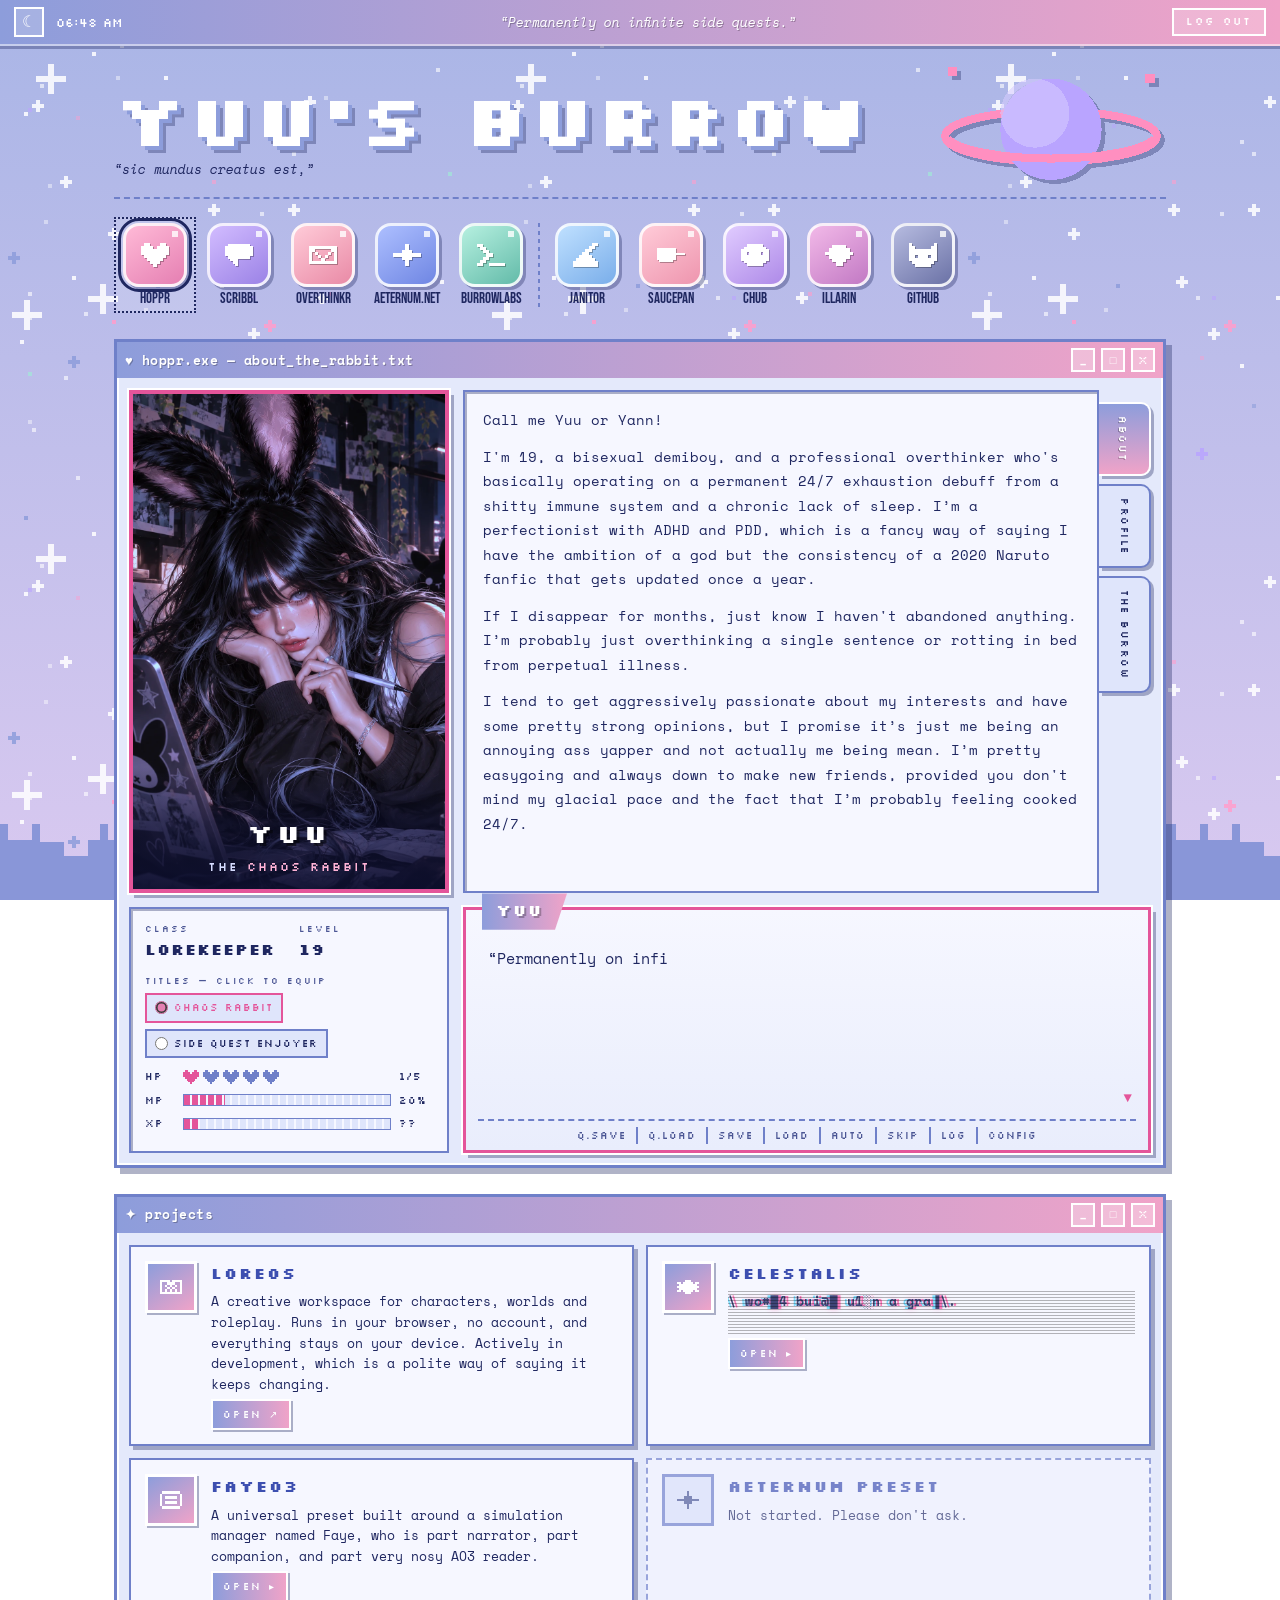
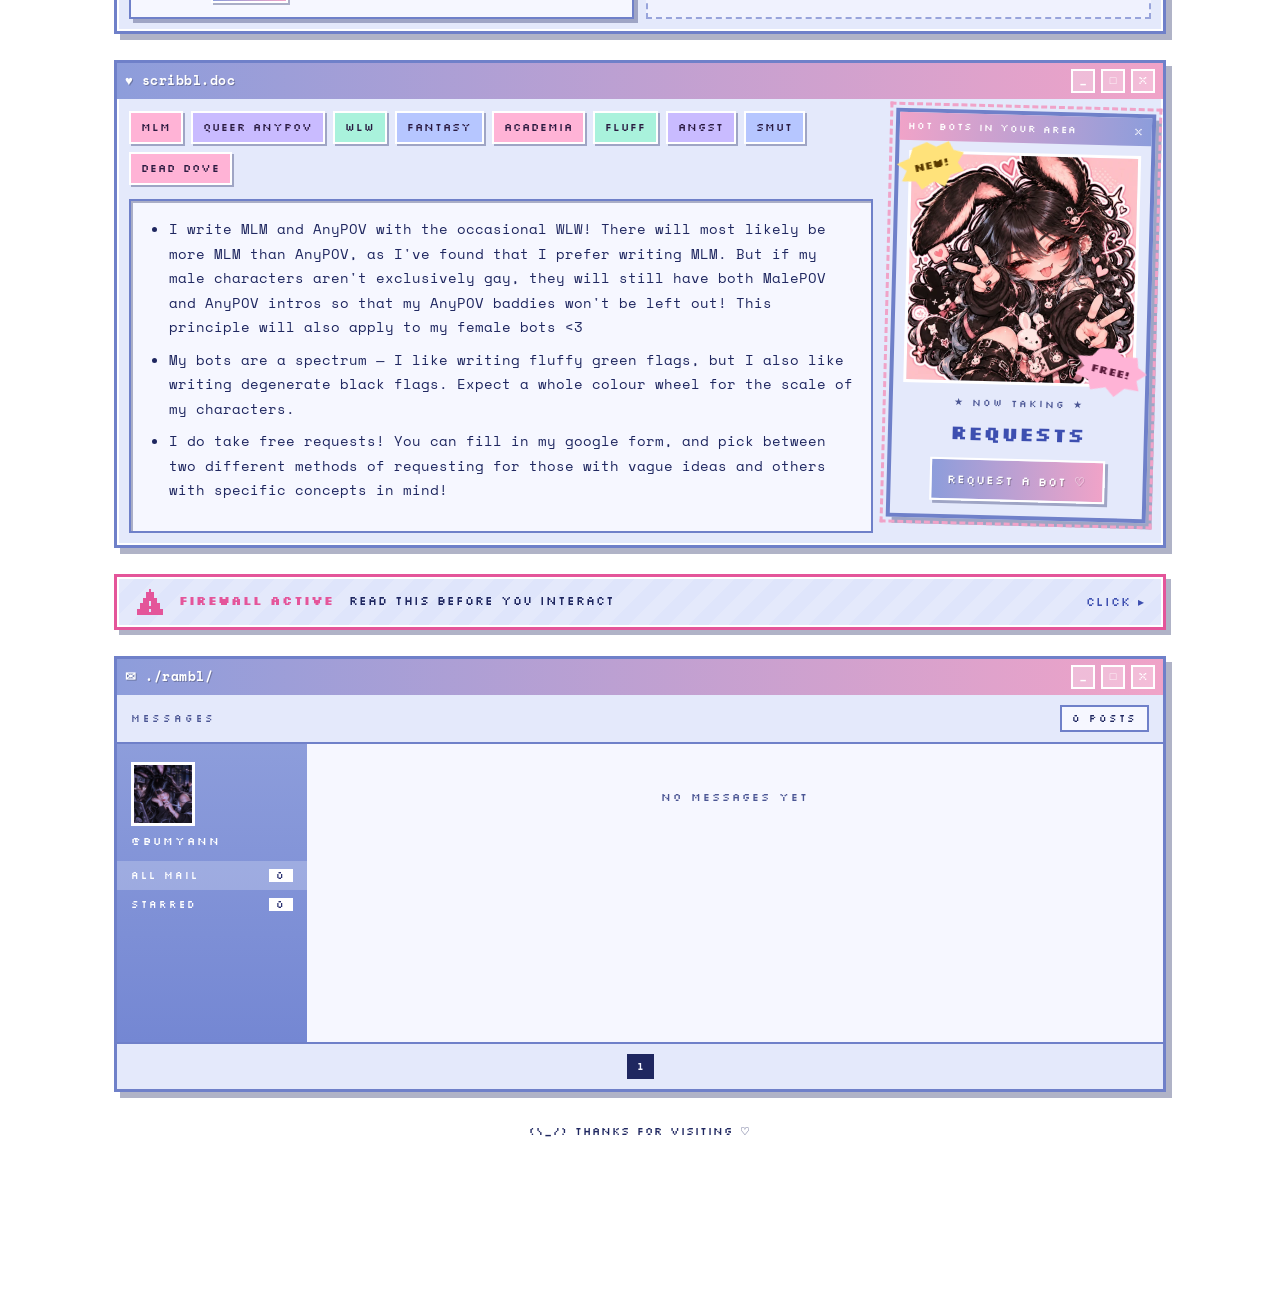
==== commit 1b66ef23: "Rename side_quests.log window to projects Co-Authored-By: Claude Sonnet 5.5 <noreply@anthropic.com> " ====
--- a/index.html
+++ b/index.html
@@ -5,7 +5,7 @@
 <meta name="theme-color" content="#12153a">
 <link rel="icon" href="data:image/svg+xml,%3Csvg xmlns='http://www.w3.org/2000/svg' viewBox='0 0 9 8' shape-rendering='crispEdges'%3E%3Cpath fill='%23ff9ecb' d='M1 0h2v1h3V0h2v1h1v3H8v1H7v1H6v1H5v1H4V7H3V6H2V5H1V4H0V1h1z'/%3E%3C/svg%3E">
 <link href="https://fonts.googleapis.com/css2?family=Bebas+Neue&family=Silkscreen:wght@400;700&family=Space+Mono:ital,wght@0,400;0,700;1,400&display=swap" rel="stylesheet">
-<link rel="stylesheet" href="style.css?v=28"></head><body>
+<link rel="stylesheet" href="style.css?v=29"></head><body>
 
 <div class="topbar"><div class="tl"><button class="mode" id="mode" aria-label="toggle theme">☾</button><span class="clock" id="clock"></span></div>
  <div class="q">“Permanently on infinite side quests.”</div><button class="lo" id="logout" type="button">LOG OUT</button></div>
@@ -71,7 +71,7 @@
    </div>
   </div></section>
 
- <section class="win" id="quests"><div class="tb"><span class="t">✦ side_quests.log</span><span class="sq" data-m>_</span><span class="sq">□</span><span class="sq">x</span></div>
+ <section class="win" id="quests"><div class="tb"><span class="t">✦ projects</span><span class="sq" data-m>_</span><span class="sq">□</span><span class="sq">x</span></div>
   <div class="inner"><div class="qs-grid">
    <a class="qs-card" href="https://loreos.net" target="_blank" rel="noopener"><span class="qs-ic"><svg class="px" viewBox="0 0 9 6" shape-rendering="crispEdges" fill="currentColor" aria-hidden="true"><path d="M0 0h1v1h-1zM1 0h1v1h-1zM2 0h1v1h-1zM3 0h1v1h-1zM5 0h1v1h-1zM6 0h1v1h-1zM7 0h1v1h-1zM8 0h1v1h-1zM0 1h1v1h-1zM3 1h1v1h-1zM4 1h1v1h-1zM5 1h1v1h-1zM8 1h1v1h-1zM0 2h1v1h-1zM2 2h1v1h-1zM4 2h1v1h-1zM6 2h1v1h-1zM8 2h1v1h-1zM0 3h1v1h-1zM3 3h1v1h-1zM5 3h1v1h-1zM8 3h1v1h-1zM0 4h1v1h-1zM2 4h1v1h-1zM4 4h1v1h-1zM6 4h1v1h-1zM8 4h1v1h-1zM0 5h1v1h-1zM1 5h1v1h-1zM2 5h1v1h-1zM3 5h1v1h-1zM4 5h1v1h-1zM5 5h1v1h-1zM6 5h1v1h-1zM7 5h1v1h-1zM8 5h1v1h-1z"/></svg></span><span class="qs-bd"><b>LoreOS</b><span>A creative workspace for characters, worlds and roleplay. Runs in your browser, no account, and everything stays on your device. Actively in development, which is a polite way of saying it keeps changing.</span></span><span class="qs-go">OPEN ↗</span></a>
    <a class="qs-card" href="aeternum.html"><span class="qs-ic"><svg class="px" viewBox="0 0 11 7" shape-rendering="crispEdges" fill="currentColor" aria-hidden="true"><path d="M4 0h1v1h-1zM5 0h1v1h-1zM6 0h1v1h-1zM0 1h1v1h-1zM1 1h1v1h-1zM3 1h1v1h-1zM4 1h1v1h-1zM5 1h1v1h-1zM6 1h1v1h-1zM7 1h1v1h-1zM9 1h1v1h-1zM10 1h1v1h-1zM1 2h1v1h-1zM2 2h1v1h-1zM3 2h1v1h-1zM4 2h1v1h-1zM5 2h1v1h-1zM6 2h1v1h-1zM7 2h1v1h-1zM8 2h1v1h-1zM9 2h1v1h-1zM0 3h1v1h-1zM1 3h1v1h-1zM2 3h1v1h-1zM3 3h1v1h-1zM4 3h1v1h-1zM5 3h1v1h-1zM6 3h1v1h-1zM7 3h1v1h-1zM8 3h1v1h-1zM9 3h1v1h-1zM10 3h1v1h-1zM1 4h1v1h-1zM2 4h1v1h-1zM3 4h1v1h-1zM4 4h1v1h-1zM5 4h1v1h-1zM6 4h1v1h-1zM7 4h1v1h-1zM8 4h1v1h-1zM9 4h1v1h-1zM0 5h1v1h-1zM1 5h1v1h-1zM3 5h1v1h-1zM4 5h1v1h-1zM5 5h1v1h-1zM6 5h1v1h-1zM7 5h1v1h-1zM9 5h1v1h-1zM10 5h1v1h-1zM4 6h1v1h-1zM5 6h1v1h-1zM6 6h1v1h-1z"/></svg></span><span class="qs-bd"><b>Celestalis</b><span class="qs-glitch"><span class="sr">A world built upon a grave.</span><span class="qs-g" aria-hidden="true" data-t="A world built upon a grave.">A world built upon a grave.</span></span></span><span class="qs-go">OPEN ▸</span></a>
@@ -130,4 +130,4 @@
  </div></div></div></div></div>
 <div class="sr" id="vn-sr" aria-live="polite"></div>
 <div class="toast" id="toast" role="status" aria-live="polite"></div>
-<script src="script.js?v=28"></script></body></html>
+<script src="script.js?v=29"></script></body></html>
